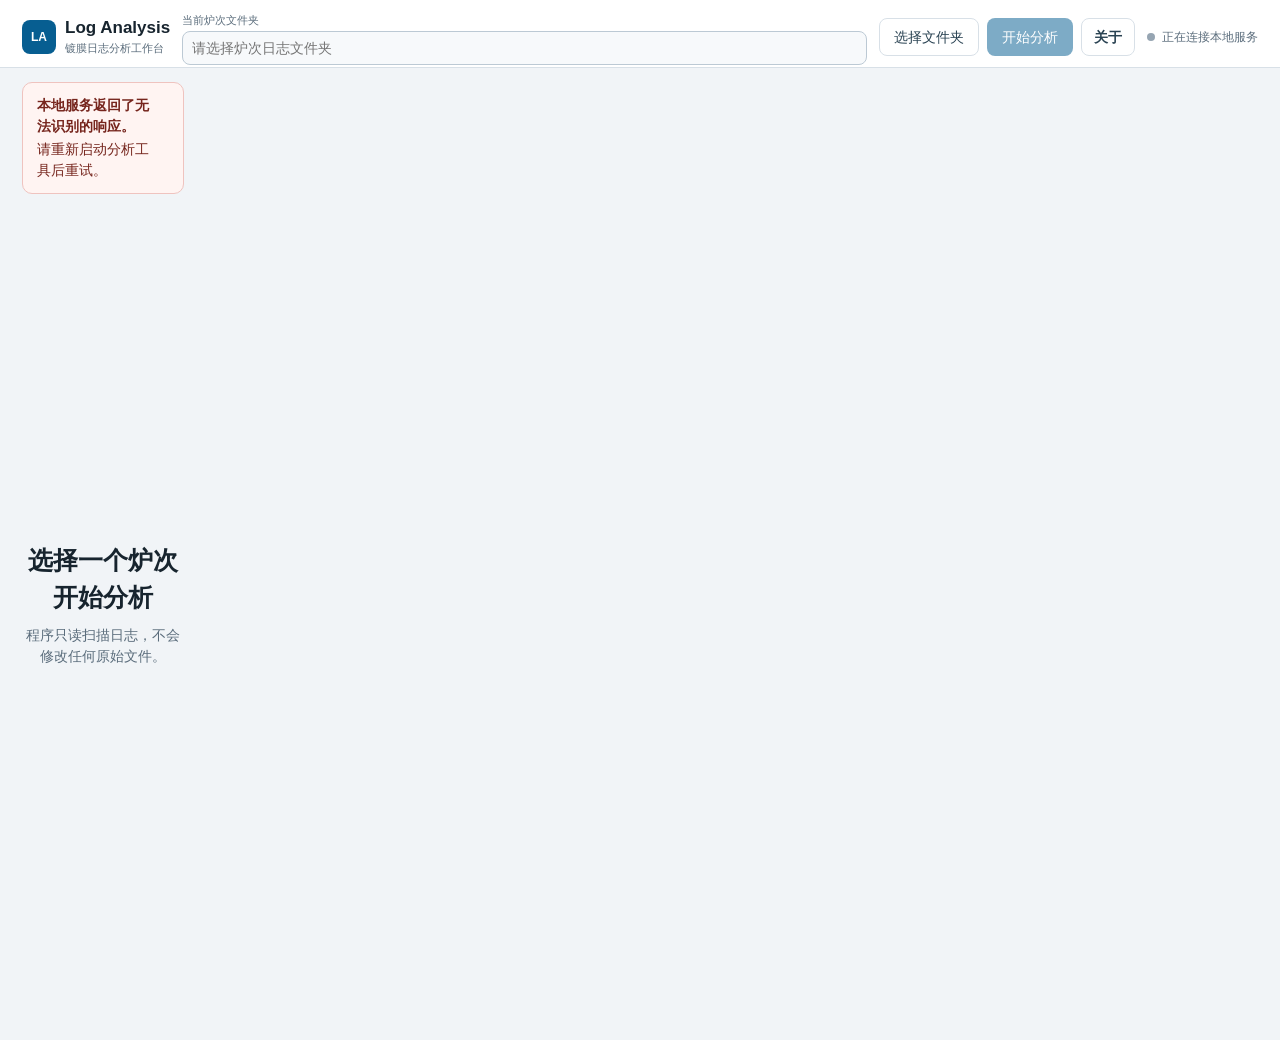
==== index.html @ 77744605 "feat: package Log Analysis desktop beta" ====
<!doctype html><html lang="zh-CN"><head><meta charset="utf-8"><meta name="viewport" content="width=device-width,initial-scale=1"><title>Log Analysis · 镀膜日志分析工作台</title>
<style>
:root{--bg:#f1f4f7;--surface:#fff;--soft:#f7f9fb;--line:#d8e0e7;--strong:#bcc9d4;--text:#17242e;--muted:#5b6d7c;--accent:#075e91;--accent2:#064b73;--accent-soft:#e6f1f7;--success:#267451;--warning:#9a5b12;--danger:#b42318;--radius:10px;--header-h:68px}*{box-sizing:border-box}html{scroll-behavior:smooth}body{margin:0;background:var(--bg);color:var(--text);font:14px/1.5 "Segoe UI","Microsoft YaHei",Arial,sans-serif}button,a.button,input,select{font:inherit}button,a.button{min-height:38px;border:1px solid transparent;border-radius:8px;background:var(--accent);color:#fff;padding:7px 14px;cursor:pointer;text-decoration:none;white-space:nowrap}button:hover,a.button:hover{background:var(--accent2)}button:disabled{opacity:.52;cursor:wait}.secondary{border-color:var(--line)!important;background:#fff!important;color:#294252!important}.secondary:hover{background:var(--accent-soft)!important;border-color:#9ebfd2!important}button:focus-visible,a:focus-visible,input:focus-visible,select:focus-visible,summary:focus-visible{outline:3px solid rgba(7,94,145,.28);outline-offset:2px}input,select{min-height:38px;padding:7px 9px;border:1px solid var(--strong);border-radius:8px;background:#fff;color:var(--text)}input[readonly]{background:var(--soft)}.hidden,[hidden]{display:none!important}.muted{color:var(--muted)}
.app-header{position:sticky;top:0;z-index:40;height:var(--header-h);background:rgba(255,255,255,.98);border-bottom:1px solid var(--line)}.header-inner{height:100%;padding:10px 22px;display:grid;grid-template-columns:auto minmax(260px,1fr) auto auto;gap:12px;align-items:center}.brand{display:flex;align-items:center;gap:9px}.brand-mark{width:34px;height:34px;border-radius:8px;background:var(--accent);display:grid;place-items:center;color:#fff;font-size:12px;font-weight:800}.brand h1{font-size:17px;line-height:1.15;margin:0}.brand p,.path-field span{margin:2px 0 0;color:var(--muted);font-size:11px}.path-field{min-width:0}.path-field span{display:block;margin-bottom:2px}.path{width:100%;height:34px;min-height:34px;text-overflow:ellipsis}.header-actions{display:flex;gap:8px}.service{display:flex;align-items:center;gap:7px;color:var(--muted);font-size:12px;white-space:nowrap}.status-dot{width:8px;height:8px;border-radius:50%;background:#96a5b2}.service[data-state=online] .status-dot{background:var(--success)}.service[data-state=busy] .status-dot{background:var(--warning)}.service[data-state=offline] .status-dot{background:var(--danger)}
.workspace{display:grid;grid-template-columns:206px minmax(0,1fr);min-height:calc(100dvh - var(--header-h))}.sidebar{position:sticky;top:var(--header-h);align-self:start;height:calc(100dvh - var(--header-h));padding:18px 12px;background:#e9eef2;border-right:1px solid var(--line)}.sidebar-label{margin:0 10px 9px;color:#718290;font-size:11px;font-weight:700;letter-spacing:.08em}.module-nav{display:grid;gap:4px}.module-nav button{width:100%;text-align:left;background:transparent;color:#405463;border-color:transparent;padding:9px 12px}.module-nav button:hover{background:#fff;color:var(--accent)}.module-nav button.active{background:#fff;border-color:var(--line);color:var(--accent);font-weight:700;box-shadow:inset 3px 0 var(--accent)}.content-shell{min-width:0;padding:0 22px 40px}.notice{display:grid;grid-template-columns:1fr auto;gap:12px;align-items:center;padding:12px 14px;border:1px solid #efc3bf;border-radius:var(--radius);background:#fff4f2;color:#76251d;margin:14px 0}.notice p{margin:2px 0 0}.empty-state{min-height:calc(100dvh - var(--header-h) - 40px);display:grid;place-items:center;text-align:center}.empty-state h2{font-size:25px;margin:0 0 8px}.empty-state p{color:var(--muted);margin:0}.skeleton{display:grid;gap:10px;width:min(480px,80vw);margin:24px auto 0}.skeleton span{height:12px;border-radius:5px;background:#e5ebf0}.skeleton span:nth-child(2){width:72%}
.filters{position:sticky;top:var(--header-h);z-index:30;display:flex;gap:10px;flex-wrap:wrap;align-items:end;margin:0 -22px 16px;padding:9px 22px;background:rgba(241,244,247,.97);border-bottom:1px solid var(--line)}.filter-field{display:grid;gap:4px}.filter-field>span{font-size:11px;font-weight:700;color:#516676}.filters input[type=number]{width:88px;height:36px;min-height:36px}.filter-spacer{flex:1}.segments{height:36px;display:flex;border:1px solid var(--strong);border-radius:8px;background:#fff;padding:2px}.segments label{position:relative;cursor:pointer}.segments input{position:absolute;opacity:0;pointer-events:none}.segments span{height:30px;min-width:42px;padding:5px 10px;display:grid;place-items:center;border-radius:6px;color:#5b6d7c;font-size:12px;font-weight:650}.segments input:checked+span{background:var(--accent-soft);color:var(--accent)}.segments input:focus-visible+span{outline:3px solid rgba(7,94,145,.28)}.download-group{display:flex;gap:7px}.download-group a{min-height:36px;padding:6px 11px;font-size:12px}
.page-head{margin:18px 0 12px}.page-head h2{font-size:22px;margin:0}.page-head p{color:var(--muted);margin:3px 0 0}.cards{display:grid;grid-template-columns:repeat(auto-fit,minmax(155px,1fr));border:1px solid var(--line);border-radius:var(--radius);background:#fff;margin-bottom:14px;overflow:hidden}.card{min-height:94px;padding:14px 15px;border-right:1px solid var(--line);color:var(--muted);font-size:12px}.card b{display:block;font-size:21px;line-height:1.2;color:var(--text);margin:7px 0 3px}.panel,.chart-panel{min-width:0;background:#fff;border:1px solid var(--line);border-radius:var(--radius)}.panel{padding:14px}.grid{display:grid;grid-template-columns:repeat(2,minmax(0,1fr));gap:14px}.stack{display:grid;gap:14px}.section-title{font-size:16px;margin:22px 0 10px}.chart-panel{position:relative;overflow:hidden}.chart-toolbar{position:absolute;z-index:5;top:9px;right:10px;display:flex;gap:7px;align-items:center}.chart-toolbar label{display:flex;gap:6px;align-items:center;color:#526878;font-size:12px}.chart-toolbar select{height:33px;min-height:33px;max-width:220px}.focus-chart{min-height:33px;padding:5px 10px;font-size:12px}.chart{height:370px;min-width:0}.chart.tall{height:430px}.chart-panel.focused{position:fixed;inset:10px;z-index:101;border-color:#9ab0c0;box-shadow:0 28px 80px rgba(8,30,43,.28);border-radius:12px}.chart-panel.focused .chart{height:calc(100dvh - 22px)!important}.chart-panel.focused .focus-chart{background:#fff!important}.chart-backdrop{position:fixed;inset:0;z-index:100;background:rgba(9,25,35,.58);backdrop-filter:blur(2px)}body.chart-focus-open{overflow:hidden}
table{border-collapse:collapse;width:100%;background:#fff;font-variant-numeric:tabular-nums}th,td{padding:9px 11px;border-bottom:1px solid #e8edf1;text-align:left;white-space:nowrap}th{position:sticky;top:0;z-index:1;background:#f5f8fa;color:#405667;font-size:12px}th abbr{text-decoration:none}tbody tr:hover{background:#f5fafc}.table-wrap{overflow:auto;max-height:460px;border:1px solid var(--line);border-radius:8px}.detail-head{display:flex;gap:8px;align-items:center;flex-wrap:wrap;padding:13px 14px;border:1px solid var(--line);border-radius:var(--radius);background:#fff}.detail-head h3{font-size:16px;margin:0 10px 0 0}.image-panel{padding:14px}.image{max-width:100%;max-height:620px;display:block;margin:auto}.device-layout{display:grid;grid-template-columns:180px minmax(0,1fr);gap:14px}.metric-rail{padding:13px}.metric-group+.metric-group{margin-top:15px}.metric-group h3{margin:0 0 6px;color:#738391;font-size:11px;letter-spacing:.06em}.metric-group button{width:100%;min-height:34px;margin-top:3px;padding:5px 9px;text-align:left;background:transparent;color:#405463;border-color:transparent}.metric-group button:hover{background:var(--accent-soft);color:var(--accent)}.metric-group button.active{background:var(--accent);color:#fff;font-weight:650}.device-main{min-width:0;display:grid;gap:14px}details{margin-top:18px;border-top:1px solid var(--line);padding-top:12px}summary{cursor:pointer;color:var(--accent);font-weight:650;padding:6px 0}.direct-file{min-height:100dvh;display:grid;place-items:center;padding:24px}.direct-card{width:min(620px,100%);padding:30px;border:1px solid var(--line);border-radius:var(--radius);background:#fff}.direct-card h1{font-size:26px;margin:0}.launch-file{display:block;margin-top:18px;padding:13px;border:1px solid var(--line);border-radius:8px;background:var(--soft);font-weight:600;user-select:all}
@media(max-width:1100px){.header-inner{grid-template-columns:auto minmax(220px,1fr) auto}.service{display:none}.grid{grid-template-columns:1fr}}@media(max-width:900px){:root{--header-h:116px}.header-inner{grid-template-columns:1fr auto;height:auto}.path-field{grid-column:1/-1;grid-row:2}.workspace{display:block}.sidebar{position:sticky;top:var(--header-h);z-index:32;width:auto;height:auto;padding:7px 14px;border-right:0;border-bottom:1px solid var(--line)}.sidebar-label{display:none}.module-nav{display:flex;overflow-x:auto}.module-nav button{width:auto;min-width:max-content;text-align:center}.module-nav button.active{box-shadow:inset 0 -2px var(--accent)}.device-layout{grid-template-columns:1fr}.metric-rail{display:flex;gap:12px;overflow-x:auto}.metric-group{min-width:140px}.metric-group+.metric-group{margin-top:0}}@media(max-width:620px){:root{--header-h:158px}.header-inner{grid-template-columns:1fr}.header-actions{grid-row:3}.filters{position:static;margin-inline:-12px;padding-inline:12px}.content-shell{padding-inline:12px}.download-group{width:100%}.download-group a{flex:1;text-align:center}.cards{grid-template-columns:repeat(2,1fr)}.chart{height:330px}.chart-toolbar label{display:none}.chart-panel.focused{inset:4px}.chart-panel.focused .chart{height:calc(100dvh - 10px)!important}.notice{grid-template-columns:1fr}}@media(prefers-reduced-motion:reduce){*{scroll-behavior:auto!important;transition:none!important;animation:none!important}}
.detail-image-head{display:flex;align-items:center;gap:8px;flex-wrap:wrap;padding-bottom:12px;margin-bottom:14px;border-bottom:1px solid var(--line)}.detail-image-head h3{margin:0 10px 0 0;font-size:16px}.detail-image-layer{color:var(--muted);font-variant-numeric:tabular-nums}.chart-panel>.chart-toolbar{position:static;min-height:46px;padding:6px 10px;justify-content:flex-end;border-bottom:1px solid var(--line);background:var(--soft)}.chart-panel.focused .chart{height:calc(100dvh - 70px)!important}
.about{position:relative;margin:0;padding:0;border:0}.about>summary{min-height:38px;display:grid;place-items:center;padding:7px 12px;border:1px solid var(--line);border-radius:8px;background:#fff;color:#294252;list-style:none}.about>summary::-webkit-details-marker{display:none}.about-panel{position:absolute;right:0;top:44px;width:260px;padding:14px;border:1px solid var(--line);border-radius:10px;background:#fff;box-shadow:0 16px 38px rgba(18,43,57,.18);color:var(--muted);font-size:12px}.about-panel strong{display:block;color:var(--text);font-size:15px}.about-panel p{margin:7px 0}.about-panel a{color:var(--accent);text-underline-offset:3px}
</style></head><body>
<section id="direct-file" class="direct-file hidden"><div class="direct-card"><h1>需要先启动 Log Analysis</h1><p>当前页面是直接从 HTML 文件打开的，浏览器无法连接 Python 分析服务。</p><p>请关闭此页面，然后双击：</p><code class="launch-file">启动镀膜分析.bat</code></div></section>
<div id="app-shell"><header class="app-header"><div class="header-inner"><div class="brand"><span class="brand-mark">LA</span><div><h1>Log Analysis</h1><p>镀膜日志分析工作台</p></div></div><label class="path-field"><span>当前炉次文件夹</span><input id="path" class="path" readonly placeholder="请选择炉次日志文件夹"></label><div class="header-actions"><button id="choose" class="secondary">选择文件夹</button><button id="analyze" disabled>开始分析</button><details class="about"><summary>关于</summary><div class="about-panel"><strong>Log Analysis</strong><p id="app-version">正在读取版本…</p><p>单炉次、本地只读分析。统计异常仅用于提示复核。</p><a id="release-link" href="https://github.com/Reyppp/log-analysis/releases" target="_blank" rel="noreferrer">检查新版本</a></div></details></div><div id="service" class="service" data-state="checking"><span class="status-dot"></span><span id="status">正在连接本地服务</span></div></div></header>
<div class="workspace"><aside id="sidebar" class="sidebar hidden"><p class="sidebar-label">分析模块</p><nav id="modules" class="module-nav" aria-label="分析模块"><button data-page="overview" class="active">总览</button><button data-page="theory">理论趋势</button><button data-page="optical">光学</button><button data-page="device">设备</button><button data-page="anomaly">异常关联</button></nav></aside><div class="content-shell"><div id="error" role="alert"></div><section id="empty" class="empty-state"><div><h2>选择一个炉次开始分析</h2><p>程序只读扫描日志，不会修改任何原始文件。</p><div id="skeleton" class="skeleton hidden"><span></span><span></span><span></span></div></div></section>
<section id="controls" class="filters hidden" aria-label="全局筛选"><label class="filter-field"><span>起始层</span><input id="layer-min" type="number"></label><label class="filter-field"><span>结束层</span><input id="layer-max" type="number"></label><div class="filter-field"><span>材料</span><div id="material" class="segments" role="group"></div></div><div class="filter-field"><span>监控方式</span><div id="method" class="segments" role="group"></div></div><label class="filter-field"><span>异常阈值</span><input id="threshold" type="number" min="2.5" max="5" step=".1" value="3.5"></label><span class="filter-spacer"></span><div class="download-group"><a id="download-summary" class="button secondary" href="/api/export?kind=summary">下载逐层汇总</a><a id="download-anomalies" class="button secondary" href="/api/export?kind=anomalies">下载异常清单</a></div></section><main id="page" aria-live="polite"></main></div></div></div>
<script>
const SESSION_TOKEN=new URLSearchParams(location.search).get('token')||'';const withToken=url=>{if(!SESSION_TOKEN)return url;const join=url.includes('?')?'&':'?';return `${url}${join}token=${encodeURIComponent(SESSION_TOKEN)}`};
const FIELD_META={layer:{label:'层号',digits:0},material:{label:'材料'},method:{label:'监控方式'},phy_thick:{label:'物理厚度',unit:'nm',digits:2},recipe_rate:{label:'理论速率',unit:'nm/s',digits:3},planned_time:{label:'理论时间',unit:'s',digits:1},start_t:{label:'理论 Start T',unit:'%',digits:2,percent:true},end_t:{label:'理论 End T',unit:'%',digits:2,percent:true},recipe_extreme:{label:'理论极值状态'},final_meas:{label:'终点 Meas',unit:'%',digits:2,percent:true},final_calc:{label:'终点动态 Calc',unit:'%',digits:2,percent:true},fit_end_residual:{label:'终点 Meas−动态 Calc',unit:'%',digits:2,percent:true},recipe_end_offset:{label:'Meas−理论 End T',unit:'%',digits:2,percent:true},fit_mae:{label:'全层 MAE',unit:'%',digits:2,percent:true},fit_rmse:{label:'全层 RMSE',unit:'%',digits:2,percent:true},fit_p95_abs:{label:'P95 绝对残差',unit:'%',digits:2,percent:true},fit_max_abs:{label:'最大绝对残差',unit:'%',digits:2,percent:true},actual_time:{label:'实际镀膜时间',unit:'s',digits:1},time_delta:{label:'实际−理论时间',unit:'s',digits:1},actual_rate:{label:'实际速率',unit:'nm/s',digits:3},rate_delta:{label:'实际−理论速率',unit:'nm/s',digits:3},actual_extreme:{label:'实际极值状态'},signal_median:{label:'信号中位数',unit:'%',digits:2,percent:true},signal_std:{label:'信号标准差',unit:'%',digits:2,percent:true},signal_cv:{label:'信号变异系数',unit:'%',digits:2,percent:true},optical_rows:{label:'光学采样数',digits:0},substrate_shutter_mismatch:{label:'基片挡板不一致次数',digits:0},material_shutter_mismatch:{label:'材料挡板不一致次数',digits:0},shutter_mismatch:{label:'挡板不一致次数',digits:0},layer_start:{label:'层开始时间'},layer_end:{label:'层结束时间'},machine_span:{label:'设备记录跨度',unit:'s',digits:1},machine_rows:{label:'设备采样数',digits:0},severity:{label:'级别'},scope:{label:'范围'},issue:{label:'问题'},detail:{label:'详情'},metric:{label:'指标'},value:{label:'数值',digits:4},change:{label:'相邻层变化',digits:4},group:{label:'分组基准'},baseline:{label:'分组中位数',digits:4},mad:{label:'MAD',digits:4},robust_z:{label:'稳健 Z 分数',digits:2},level:{label:'复核等级'},reason:{label:'异常依据'},source:{label:'数据源'},field:{label:'字段'},count:{label:'样本数',digits:0},mean:{label:'均值',digits:4},min:{label:'最小值',digits:4},max:{label:'最大值',digits:4},target:{label:'光学指标'},driver:{label:'关联参数'},spearman:{label:'Spearman ρ',digits:3},abs_spearman:{label:'|Spearman ρ|',digits:3},samples:{label:'样本数',digits:0},SamTime:{label:'采样时间',unit:'s'},thickness:{label:'理论厚度',unit:'nm'},calculated_t:{label:'理论透过率',unit:'%',percent:true}};
const DEVICE_BASE={power:{label:'有效功率',unit:'kW',digits:3},current:{label:'有效电流',unit:'A',digits:3},voltage:{label:'有效电压',unit:'V',digits:2},vacuum:{label:'腔体真空',unit:'日志原始值',digits:4},chamber_temp:{label:'腔体温度',unit:'°C',digits:2},water_in:{label:'进水温度',unit:'°C',digits:2},water_out:{label:'出水温度',unit:'°C',digits:2},motor:{label:'转速',unit:'rpm',digits:1},o2:{label:'O₂',unit:'日志原始值',digits:3},ar:{label:'Ar',unit:'日志原始值',digits:3}},SUFFIX={mean:'均值',std:'标准差',min:'最小值',max:'最大值',range:'范围'};for(const [base,b] of Object.entries(DEVICE_BASE))for(const [suffix,s] of Object.entries(SUFFIX))FIELD_META[`${base}_${suffix}`]={label:`${b.label}${s}`,unit:b.unit,digits:b.digits};
const DEVICE_GROUPS={电气:['power_mean','current_mean','voltage_mean'],环境:['vacuum_mean'],温度:['chamber_temp_mean','water_in_mean','water_out_mean'],运动:['motor_mean'],气体:['o2_mean','ar_mean']},COLORS=['#075e91','#c5691a','#6d68a8','#267451'];const viewState={active:'overview',selectedLayer:1,opticalResidual:'fit_end_residual',opticalSignal:'signal_median',deviceMetric:'power_mean',anomalyMetric:'',correlationTarget:'',focused:null,focusReturn:null,scrollY:0};let payload=null;
const $=id=>document.getElementById(id),num=v=>v==null||v===''?null:Number(v),esc=v=>String(v??'').replace(/[&<>"']/g,c=>({'&':'&amp;','<':'&lt;','>':'&gt;','"':'&quot;',"'":'&#39;'}[c])),meta=key=>FIELD_META[key]||{label:`未命名字段（${key}）`,digits:4},label=key=>{const m=meta(key);return m.unit?`${m.label}（${m.unit}）`:m.label};
const fmtSec=v=>{if(v==null)return '暂无';const n=Math.round(v),h=Math.floor(n/3600),m=Math.floor(n%3600/60),s=n%60;return [h,m,s].map(x=>String(x).padStart(2,'0')).join(':')};function formatValue(key,v){if(v==null||v==='')return '—';if(['metric','target','driver','field'].includes(key)&&typeof v==='string')return meta(v).label;if(typeof v!=='number'||!Number.isFinite(v))return String(v);const m=meta(key);return m.percent?`${(v*100).toFixed(m.digits??2)}%`:v.toLocaleString('zh-CN',{maximumFractionDigits:m.digits??4})+(m.unit?` ${m.unit}`:'')}function cellValue(row,key){return ['value','change','baseline','mad'].includes(key)&&row.metric?formatValue(row.metric,row[key]):formatValue(key,row[key])}
class ApiError extends Error{constructor(message,code='request_failed',recovery='请稍后重试。'){super(message);this.code=code;this.recovery=recovery}}function setService(state,text){$('service').dataset.state=state;$('status').textContent=text}function setBusy(kind,on,text){if(kind==='choose')$('choose').disabled=on;else $('choose').disabled=$('analyze').disabled=on;$('skeleton').classList.toggle('hidden',!(on&&kind==='analyze'));setService(on?'busy':'online',text||'本地服务已连接')}async function api(url,options={}){let r;const headers={...(options.headers||{})};if(SESSION_TOKEN)headers['X-Log-Analysis-Token']=SESSION_TOKEN;try{r=await fetch(url,{...options,headers})}catch{throw new ApiError('无法连接本地分析服务。','service_unavailable','请重新启动 Log Analysis，然后点击“重新连接”。')}let d;try{d=await r.json()}catch{throw new ApiError('本地服务返回了无法识别的响应。','invalid_response','请重新启动分析工具后重试。')}if(!r.ok)throw new ApiError(d.error||'请求未完成。',d.code||'request_failed',d.recovery||'请检查炉次文件夹后重试。');return d}
async function choose(){clearError();try{setBusy('choose',true,'等待选择炉次文件夹');const d=await api('/api/choose-folder',{method:'POST'});if(d.path)$('path').value=d.path;$('analyze').disabled=!$('path').value;setService('online',d.cancelled?'已取消，保留原路径':d.path?'炉次文件夹已选择':'请选择炉次文件夹')}catch(e){showError(e)}finally{$('choose').disabled=false}}async function analyze(){if(!$('path').value)return showError(new ApiError('请先选择炉次文件夹。','missing_folder','点击“选择文件夹”。'));clearError();try{setBusy('analyze',true,'正在读取并汇总日志');payload=await api('/api/analyze',{method:'POST',headers:{'Content-Type':'application/json'},body:JSON.stringify({path:$('path').value,threshold:num($('threshold').value)||3.5})});setupFilters();$('empty').classList.add('hidden');renderActivePage();setService('online','分析完成')}catch(e){showError(e)}finally{$('choose').disabled=$('analyze').disabled=false;$('skeleton').classList.add('hidden')}}function showError(e){const x=e instanceof Error?e:new ApiError(String(e)),retry=x.code==='service_unavailable'?'<button class="secondary" id="retry-service">重新连接</button>':'';$('error').innerHTML=`<div class="notice"><div><strong>${esc(x.message)}</strong><p>${esc(x.recovery||'请重试。')}</p></div>${retry}</div>`;if(retry)$('retry-service').onclick=connect;if(x.code==='service_unavailable')setService('offline','本地服务未连接')}function clearError(){$('error').innerHTML=''}
async function saveExport(kind,event){if(window.pywebview?.api){event.preventDefault();const result=await window.pywebview.api.save_export(kind,num($('threshold').value)||3.5);if(!result.ok)showError(new ApiError(result.error));else if(!result.cancelled)setService('online',`已保存到 ${result.path}`);return}const base=kind==='summary'?'/api/export?kind=summary':'/api/export?kind=anomalies&threshold='+encodeURIComponent($('threshold').value);event.currentTarget.href=withToken(base)}function segmentOptions(id,name,values){$(id).innerHTML=values.map(x=>`<label><input type="checkbox" name="${name}" value="${esc(x)}" checked><span>${esc(x)}</span></label>`).join('')}function checked(name){return [...document.querySelectorAll(`input[name="${name}"]:checked`)].map(x=>x.value)}function setupFilters(){const s=payload.summary,layers=s.map(x=>x.layer);$('layer-min').value=Math.min(...layers);$('layer-max').value=Math.max(...layers);segmentOptions('material','material',[...new Set(s.map(x=>x.material))].sort());segmentOptions('method','method',[...new Set(s.map(x=>x.method))].sort());$('controls').classList.remove('hidden');$('sidebar').classList.remove('hidden');for(const el of [$('layer-min'),$('layer-max'),...document.querySelectorAll('.segments input')])el.onchange=renderActivePage;$('threshold').onchange=analyze;$('download-summary').onclick=e=>saveExport('summary',e);$('download-anomalies').onclick=e=>saveExport('anomalies',e);viewState.selectedLayer=layers[0]}function rows(){if(!payload)return [];const lo=num($('layer-min').value),hi=num($('layer-max').value),m=checked('material'),t=checked('method');return payload.summary.filter(x=>x.layer>=lo&&x.layer<=hi&&m.includes(x.material)&&t.includes(x.method))}
const pageHeader=(t,d)=>`<div class="page-head"><h2>${esc(t)}</h2><p>${esc(d)}</p></div>`,chartPanel=(id,title,{className='',controls=''}={})=>`<section class="chart-panel ${className}" data-chart-title="${esc(title)}"><div class="chart-toolbar">${controls}<button class="secondary focus-chart" onclick="toggleChartFocus(this)" aria-label="放大查看：${esc(title)}">放大查看</button></div><div id="${id}" class="chart${className.includes('tall')?' tall':''}"></div></section>`;
function axis(key,title){const m=key?meta(key):{};return {title:{text:title||label(key),standoff:10},automargin:true,gridcolor:'#e7edf2',zerolinecolor:'#c8d3dc',linecolor:'#c8d3dc',tickfont:{color:'#5b6d7c',size:11},tickformat:m.percent?'.2%':undefined,exponentformat:'power',showexponent:'last'}}function plot(id,traces,{title,xTitle='层号',xMetric=null,yTitle=null,yMetric=null,hovermode='x unified',margin={t:64,l:72,r:28,b:58},...rest}={}){if(!$(id))return;Plotly.react($(id),traces,{title:{text:title||'',x:.025,xanchor:'left',font:{size:16}},margin,paper_bgcolor:'#fff',plot_bgcolor:'#fff',font:{family:'Segoe UI, Microsoft YaHei, Arial',color:'#243746',size:12},hoverlabel:{bgcolor:'#19394b',font:{color:'#fff'}},hovermode,colorway:COLORS,xaxis:axis(xMetric,xTitle),yaxis:axis(yMetric,yTitle),legend:{orientation:'h',x:0,y:1.04,yanchor:'bottom'},...rest},{responsive:true,displaylogo:false,modeBarButtonsToRemove:['lasso2d','select2d'],toImageButtonOptions:{filename:(title||'镀膜图表').replace(/[\\/:*?"<>|]/g,'_'),scale:2}})}function byMaterial(r,key,smooth=false){return [...new Set(r.map(x=>x.material))].map((m,i)=>lineTrace(r.filter(x=>x.material===m),key,`${m} 材料`,COLORS[i],smooth))}function table(records,columns){if(!records.length)return '<p class="muted">没有可显示的数据。</p>';return '<div class="table-wrap"><table><thead><tr>'+columns.map(c=>`<th><abbr title="内部字段：${esc(c)}">${esc(label(c))}</abbr></th>`).join('')+'</tr></thead><tbody>'+records.slice(0,120).map(r=>'<tr>'+columns.map(c=>`<td>${esc(cellValue(r,c))}</td>`).join('')+'</tr>').join('')+'</tbody></table></div>'}
function toggleChartFocus(button){const panel=button.closest('.chart-panel'),closing=panel.classList.contains('focused');if(closing){panel.classList.remove('focused');panel.removeAttribute('role');panel.removeAttribute('aria-modal');panel.removeAttribute('aria-label');button.textContent='放大查看';document.body.classList.remove('chart-focus-open');document.querySelector('.chart-backdrop')?.remove();requestAnimationFrame(()=>{Plotly.Plots.resize(panel.querySelector('.chart'));window.scrollTo(0,viewState.scrollY);viewState.focusReturn?.focus()});viewState.focused=null;return}if(viewState.focused)toggleChartFocus(viewState.focused.querySelector('.focus-chart'));viewState.scrollY=scrollY;viewState.focusReturn=document.activeElement;viewState.focused=panel;const b=document.createElement('div');b.className='chart-backdrop';b.onclick=()=>toggleChartFocus(button);document.body.appendChild(b);panel.classList.add('focused');panel.setAttribute('role','dialog');panel.setAttribute('aria-modal','true');panel.setAttribute('aria-label',`放大图表：${panel.dataset.chartTitle}`);button.textContent='退出放大';document.body.classList.add('chart-focus-open');button.focus();requestAnimationFrame(()=>Plotly.Plots.resize(panel.querySelector('.chart')))}document.addEventListener('keydown',e=>{if(e.key==='Escape'&&viewState.focused)toggleChartFocus(viewState.focused.querySelector('.focus-chart'))});
function renderOverview(r){const b=payload.batch,p=new Set(payload.anomalies.filter(x=>x.level==='重点复核').map(x=>x.layer));$('page').innerHTML=pageHeader('总览','完成状态、累计时间与优先复核入口')+`<div class="cards"><div class="card">炉号<b>${esc(b.lot_id)}</b></div><div class="card">层数<b>${b.layer_count}</b>H ${b.h_layers} / L ${b.l_layers}</div><div class="card">完成状态<b>${b.finished?'已完成':'需核验'}</b></div><div class="card">累计镀膜<b>${fmtSec(b.actual_seconds)}</b>理论 ${fmtSec(b.planned_seconds)}</div><div class="card">重点复核层<b>${p.size}</b></div><div class="card">数据质量<b>${b.quality_errors} 错误</b>${b.quality_warnings} 警告</div></div>${chartPanel('overview-chart','原始理论终点偏移概览',{className:'tall'})}<h3 class="section-title">优先复核</h3>${table(payload.anomalies.filter(x=>r.some(y=>y.layer===x.layer)),['layer','material','method','metric','value','level','robust_z','reason'])}<details><summary>数据质量与忽略字段</summary>${table(payload.quality,['severity','scope','layer','issue','detail'])}<p>恒定字段（默认不绘图）</p>${table(payload.constants,['source','field','value','reason'])}</details>`;plot('overview-chart',byMaterial(r,'recipe_end_offset'),{title:'原始理论终点偏移概览',yMetric:'recipe_end_offset'})}
function lineTrace(r,key,name,color,smooth=false){const yValue=meta(key).percent?'%{y:.2%}':'%{y:.4g}';return {x:r.map(x=>x.layer),y:r.map(x=>x[key]),customdata:r.map(x=>[x.material,x.method]),name:name||label(key),mode:'lines+markers',line:{shape:smooth?'spline':'linear',smoothing:smooth?.45:0,color,width:2},marker:{size:5,color,line:{width:1,color:'#fff'}},hovertemplate:`层号 %{x}<br>材料 %{customdata[0]}<br>监控方式 %{customdata[1]}<br>${label(key)} ${yValue}<extra>%{fullData.name}</extra>`}}
function renderTheory(r){
  $('page').innerHTML=pageHeader('理论趋势','逐层对比理论设定、实际结果与材料分布')+`<div class="stack">${chartPanel('band','材料与监控方式',{className:'tall'})}<div class="grid">${chartPanel('thick','物理厚度')}${chartPanel('rate','理论与实际速率')}${chartPanel('time','理论与实际时间')}${chartPanel('delta','实际−理论时间')}</div></div>`;
  plot('band',[{x:r.map(x=>x.layer),y:r.map(x=>x.material),customdata:r.map(x=>x.method),mode:'markers',marker:{size:9,color:r.map(x=>x.material==='H'?COLORS[0]:COLORS[1])},name:'材料 / 监控方式',hovertemplate:'层号 %{x}<br>材料 %{y}<br>监控方式 %{customdata}<extra></extra>'}],{title:'材料与监控方式',yTitle:'材料'});
  plot('thick',byMaterial(r,'phy_thick'),{title:'物理厚度',yMetric:'phy_thick'});
  plot('rate',[lineTrace(r,'recipe_rate','理论速率',COLORS[0]),lineTrace(r,'actual_rate','实际速率',COLORS[1])],{title:'理论与实际速率',yTitle:'速率（nm/s）'});
  plot('time',[lineTrace(r,'planned_time','理论时间',COLORS[0]),lineTrace(r,'actual_time','实际时间',COLORS[1])],{title:'理论与实际时间',yTitle:'时间（s）'});
  plot('delta',byMaterial(r,'time_delta'),{title:'实际−理论时间',yMetric:'time_delta'});
}
function renderOptical(r){
  const layers=r.map(x=>x.layer);
  $('page').innerHTML=pageHeader('光学分析','终点偏差、拟合残差与单层完整曲线');
  if(!layers.length)return $('page').insertAdjacentHTML('beforeend','<p class="muted">当前筛选无层数据。</p>');
  if(!layers.includes(viewState.selectedLayer))viewState.selectedLayer=layers[0];
  const rs=['fit_end_residual','recipe_end_offset','fit_mae','fit_p95_abs','fit_max_abs'],ss=['signal_median','signal_std','signal_cv'];
  if(!rs.includes(viewState.opticalResidual))viewState.opticalResidual=rs[0];
  const rc=`<label>指标 <select id="residual">${rs.map(x=>`<option value="${x}" ${x===viewState.opticalResidual?'selected':''}>${meta(x).label}</option>`).join('')}</select></label>`;
  const sc=`<label>指标 <select id="signal">${ss.map(x=>`<option value="${x}" ${x===viewState.opticalSignal?'selected':''}>${meta(x).label}</option>`).join('')}</select></label>`;
  $('page').insertAdjacentHTML('beforeend',`<div class="stack">${chartPanel('endpoint','终点透过率趋势',{className:'tall'})}<div class="grid">${chartPanel('residual-chart',meta(viewState.opticalResidual).label,{controls:rc})}${chartPanel('signal-chart',meta(viewState.opticalSignal).label,{controls:sc})}</div><div class="detail-head"><h3>单层详情</h3><button class="secondary" id="prev">前一层</button><label>层号 <select id="layer">${layers.map(x=>`<option ${x===viewState.selectedLayer?'selected':''}>${x}</option>`).join('')}</select></label><button class="secondary" id="next">后一层</button></div>${chartPanel('detail-meas',`第 ${viewState.selectedLayer} 层实测与动态计算`,{className:'tall'})}${chartPanel('detail-calc','理论厚度—透过率曲线',{className:'tall'})}<section id="detail-image-slot" class="panel image-panel"><div class="detail-image-head"><h3>原始截图</h3><button class="secondary" id="image-prev">前一层</button><span id="image-layer" class="detail-image-layer">第 ${viewState.selectedLayer} 层</span><button class="secondary" id="image-next">后一层</button></div><div id="detail-image-content"></div></section></div>`);
  plot('endpoint',[lineTrace(r,'final_meas','终点 Meas',COLORS[0]),lineTrace(r,'final_calc','终点动态 Calc',COLORS[1]),lineTrace(r,'end_t','理论 End T',COLORS[2])],{title:'终点透过率趋势',yTitle:'透过率（%）',yMetric:'final_meas'});
  drawOpt('residual-chart',r,viewState.opticalResidual);drawOpt('signal-chart',r,viewState.opticalSignal);
  $('residual').onchange=e=>{viewState.opticalResidual=e.target.value;drawOpt('residual-chart',r,e.target.value)};
  $('signal').onchange=e=>{viewState.opticalSignal=e.target.value;drawOpt('signal-chart',r,e.target.value)};
  $('layer').onchange=e=>{viewState.selectedLayer=Number(e.target.value);loadDetail()};$('prev').onclick=()=>moveLayer(layers,-1);$('next').onclick=()=>moveLayer(layers,1);$('image-prev').onclick=()=>moveLayer(layers,-1);$('image-next').onclick=()=>moveLayer(layers,1);loadDetail();
}
function drawOpt(id,r,key){
  const panel=$(id)?.closest('.chart-panel');
  if(panel){panel.dataset.chartTitle=meta(key).label;panel.querySelector('.focus-chart').setAttribute('aria-label',`放大查看：${meta(key).label}`)}
  plot(id,byMaterial(r,key),{title:meta(key).label,yMetric:key});
}
function moveLayer(layers,d){const i=layers.indexOf(viewState.selectedLayer);viewState.selectedLayer=layers[Math.max(0,Math.min(layers.length-1,i+d))];$('layer').value=viewState.selectedLayer;loadDetail()}
async function loadDetail(){
  try{
    const d=await api('/api/layer?layer='+viewState.selectedLayer);
    plot('detail-meas',[{x:d.meas.map(x=>x.SamTime),y:d.meas.map(x=>x['MeasVal(1)']),name:'实测 Meas',mode:'lines',hovertemplate:'采样时间 %{x} s<br>实测 Meas %{y:.2%}<extra></extra>'},{x:d.meas.map(x=>x.SamTime),y:d.meas.map(x=>x['CalcVal(1)']),name:'动态 Calc',mode:'lines',hovertemplate:'采样时间 %{x} s<br>动态 Calc %{y:.2%}<extra></extra>'}],{title:`第 ${viewState.selectedLayer} 层实测与动态计算`,xTitle:'采样时间（s）',yTitle:'透过率（%）',yMetric:'final_meas'});
    plot('detail-calc',[{x:d.calc.map(x=>x.thickness),y:d.calc.map(x=>x.calculated_t),name:'理论曲线',mode:'lines',hovertemplate:'理论厚度 %{x} nm<br>理论透过率 %{y:.2%}<extra></extra>'}],{title:'理论厚度—透过率曲线',xTitle:'理论厚度（nm）',yTitle:'透过率（%）',yMetric:'calculated_t',hovermode:'closest'});
    $('image-layer').textContent=`第 ${viewState.selectedLayer} 层`;
    $('detail-image-content').innerHTML=d.has_image?`<img class="image" src="${withToken(`/api/image?layer=${viewState.selectedLayer}`)}" alt="第 ${viewState.selectedLayer} 层镀膜截图">`:'<p class="muted">该层没有对应截图。</p>';
  }catch(e){showError(e)}
}
function renderDevice(r){const available=Object.values(DEVICE_GROUPS).flat().filter(k=>r.some(x=>x[k]!=null));if(!available.includes(viewState.deviceMetric))viewState.deviceMetric=available[0]||'';const rail=Object.entries(DEVICE_GROUPS).map(([g,keys])=>{const v=keys.filter(k=>available.includes(k));return v.length?`<section class="metric-group"><h3>${g}</h3>${v.map(k=>`<button data-metric="${k}" class="${k===viewState.deviceMetric?'active':''}">${meta(k).label.replace('均值','')}</button>`).join('')}</section>`:''}).join('');$('page').innerHTML=pageHeader('设备分析','按设备类别选择指标，比较 H/L 材料的逐层均值与波动')+`<div class="device-layout"><aside class="panel metric-rail">${rail}</aside><div class="device-main">${chartPanel('device-chart',meta(viewState.deviceMetric).label,{className:'tall'})}<section class="panel"><h3 style="margin-top:0">H/L 分组统计</h3><div id="device-table"></div></section></div></div>`;const draw=key=>{viewState.deviceMetric=key;document.querySelectorAll('[data-metric]').forEach(x=>x.classList.toggle('active',x.dataset.metric===key));const selected=meta(key),panel=$('device-chart').closest('.chart-panel');panel.dataset.chartTitle=`${selected.label}逐层趋势`;panel.querySelector('.focus-chart').setAttribute('aria-label',`放大查看：${selected.label}逐层趋势`);plot('device-chart',byMaterial(r,key,true),{title:`${selected.label}逐层趋势`,yMetric:key});FIELD_META.mean={label:'分组均值',unit:selected.unit,digits:selected.digits};FIELD_META.min={label:'逐层最小值',unit:selected.unit,digits:selected.digits};FIELD_META.max={label:'逐层最大值',unit:selected.unit,digits:selected.digits};const stats=[...new Set(r.map(x=>x.material))].map(material=>{const v=r.filter(x=>x.material===material).map(x=>x[key]).filter(Number.isFinite);return {material,count:v.length,mean:v.length?v.reduce((a,b)=>a+b,0)/v.length:null,min:v.length?Math.min(...v):null,max:v.length?Math.max(...v):null}});$('device-table').innerHTML=table(stats,['material','count','mean','min','max'])};if(viewState.deviceMetric)draw(viewState.deviceMetric);document.querySelectorAll('[data-metric]').forEach(b=>b.onclick=()=>draw(b.dataset.metric))}
function renderAnomaly(r){
  const layerSet=new Set(r.map(x=>x.layer)),a=payload.anomalies.filter(x=>layerSet.has(x.layer)),metrics=[...new Set(a.map(x=>x.metric))].sort(),materials=checked('material'),corr=(payload.correlations||[]).filter(x=>materials.includes(x.material)),targets=[...new Set(corr.map(x=>x.target))];
  if(!metrics.includes(viewState.anomalyMetric))viewState.anomalyMetric=metrics[0]||'';
  const mc=`<label>指标 <select id="anomaly-metric">${metrics.map(x=>`<option value="${x}" ${x===viewState.anomalyMetric?'selected':''}>${meta(x).label}</option>`).join('')}</select></label>`;
  const tc=`<label>光学指标 <select id="correlation-target"><option value="">全部</option>${targets.map(x=>`<option value="${x}" ${x===viewState.correlationTarget?'selected':''}>${meta(x).label}</option>`).join('')}</select></label>`;
  $('page').innerHTML=pageHeader('异常与关联','统计异常仅表示相对同类层偏离；相关关系不代表因果')+`<div class="grid">${chartPanel('anomaly-chart','异常指标',{controls:mc})}${chartPanel('correlation-chart','Spearman 相关',{controls:tc})}</div><h3 class="section-title">异常排名</h3>${table(a,['layer','material','method','metric','value','group','robust_z','level','reason'])}<h3 class="section-title">光学指标与工艺参数的 Spearman 相关</h3>${table(corr,['material','target','driver','spearman','samples'])}`;
  const drawA=key=>{viewState.anomalyMetric=key;if(!key)return $('anomaly-chart').innerHTML='<p class="muted">当前筛选未发现统计异常。</p>';plot('anomaly-chart',[...byMaterial(r,key),{x:a.filter(x=>x.metric===key).map(x=>x.layer),y:a.filter(x=>x.metric===key).map(x=>x.value),name:'统计异常',mode:'markers',marker:{color:'#b42318',size:12,symbol:'circle-open'}}],{title:`异常指标：${meta(key).label}`,yMetric:key})};
  const drawC=target=>{viewState.correlationTarget=target;const d=target?corr.filter(x=>x.target===target):corr;plot('correlation-chart',[{x:d.map(x=>x.abs_spearman),y:d.map(x=>`${meta(x.target).label} 对 ${meta(x.driver).label}`),text:d.map(x=>`${x.material} 材料 / ρ=${Number(x.spearman).toFixed(3)} / n=${x.samples}`),type:'bar',orientation:'h',marker:{color:COLORS[0]},hovertemplate:'%{y}<br>%{text}<extra></extra>'}],{title:'绝对值最高的 Spearman 相关',xTitle:'|Spearman ρ|',yTitle:'指标关系',hovermode:'closest',margin:{t:94,l:210,r:28,b:58}})};
  drawA(viewState.anomalyMetric);drawC(viewState.correlationTarget);
  if($('anomaly-metric'))$('anomaly-metric').onchange=e=>drawA(e.target.value);$('correlation-target').onchange=e=>drawC(e.target.value);
}
const RENDERERS={overview:renderOverview,theory:renderTheory,optical:renderOptical,device:renderDevice,anomaly:renderAnomaly};function renderActivePage(){if(!payload)return;clearError();if(viewState.focused)toggleChartFocus(viewState.focused.querySelector('.focus-chart'));document.querySelectorAll('#modules button').forEach(x=>x.classList.toggle('active',x.dataset.page===viewState.active));$('page').replaceChildren();RENDERERS[viewState.active](rows())}$('choose').onclick=choose;$('analyze').onclick=analyze;$('release-link').onclick=e=>{if(window.pywebview?.api){e.preventDefault();window.pywebview.api.open_releases()}};$('modules').onclick=e=>{const b=e.target.closest('[data-page]');if(b){viewState.active=b.dataset.page;renderActivePage()}};
let plotlyPromise;function loadPlotly(){if(window.Plotly)return Promise.resolve();if(plotlyPromise)return plotlyPromise;plotlyPromise=new Promise((resolve,reject)=>{const s=document.createElement('script');s.src='/plotly.min.js';s.onload=resolve;s.onerror=()=>reject(new ApiError('图表组件加载失败。'));document.head.appendChild(s)});return plotlyPromise}async function connect(){clearError();setService('checking','正在连接本地服务');try{const [h]=await Promise.all([api('/api/health'),loadPlotly()]);if(h.service!=='coating-analyzer')throw new ApiError('当前端口不是 Log Analysis 服务。','wrong_service','请重新启动应用。');$('app-version').textContent=`版本 ${h.app_version} · ${h.build_channel==='beta'?'测试版':h.build_channel}`;const s=await api('/api/state');$('path').value=s.path||'';$('analyze').disabled=!s.path;setService('online',s.path?'已恢复上次炉次路径':'本地服务已连接')}catch(e){showError(e)}}
const plotWithDefaultSpacing=plot;
plot=function(id,traces,options={}){const margin={t:94,l:72,r:28,b:58,...(options.margin||{})};const legend={orientation:'h',x:.025,y:1,yanchor:'bottom',font:{size:11},...(options.legend||{})};return plotWithDefaultSpacing(id,traces,{...options,margin,legend})};
if(location.protocol==='file:'){$('direct-file').classList.remove('hidden');$('app-shell').classList.add('hidden')}else connect();
</script></body></html>
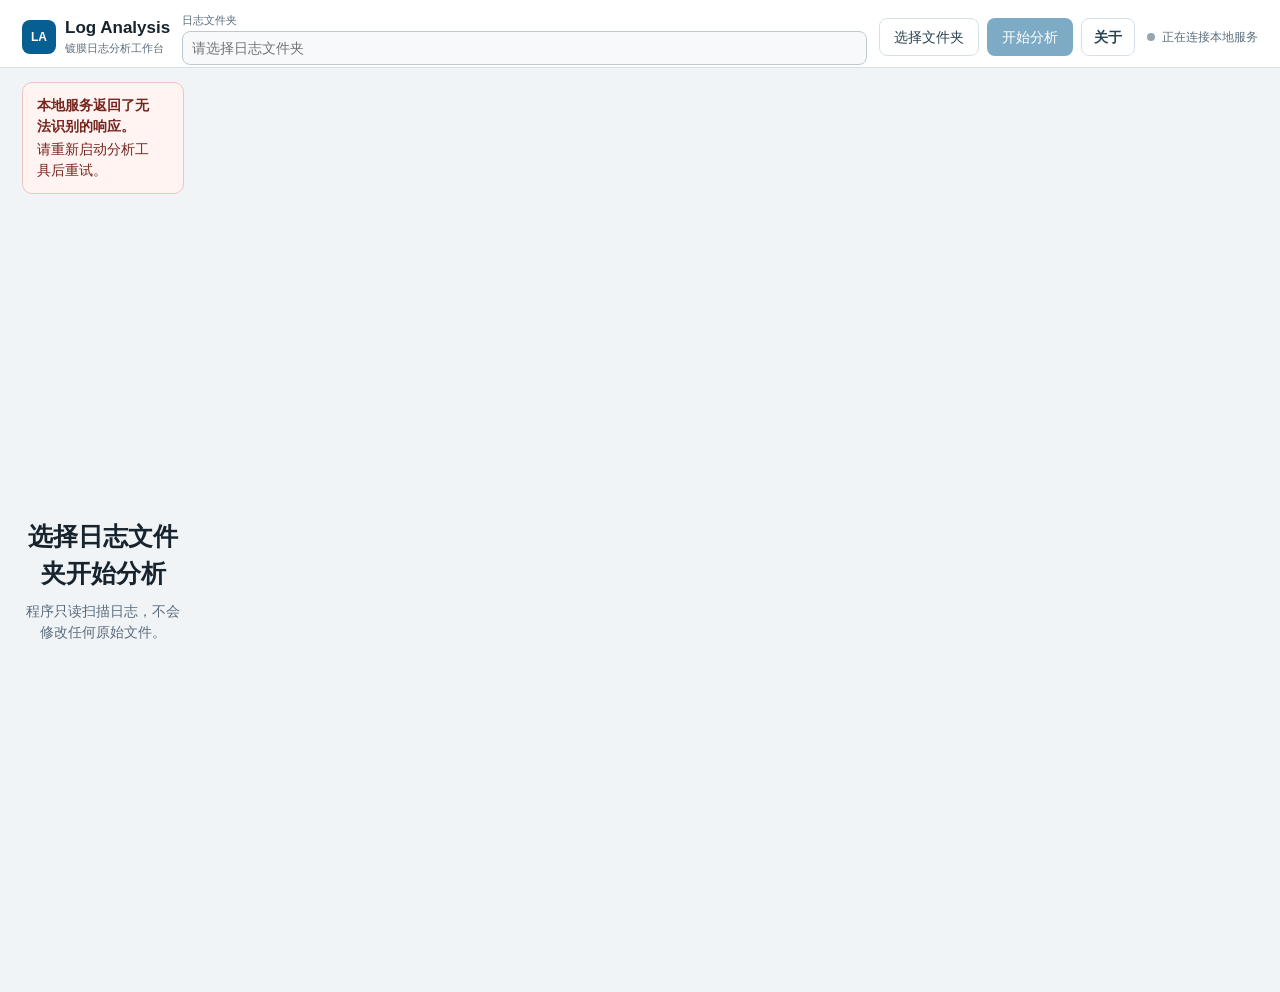
==== commit e462b0bd: "Release Log Analysis v0.1.0-beta.5" ====
--- a/index.html
+++ b/index.html
@@ -1,37 +1,65 @@
 <!doctype html><html lang="zh-CN"><head><meta charset="utf-8"><meta name="viewport" content="width=device-width,initial-scale=1"><title>Log Analysis · 镀膜日志分析工作台</title>
 <style>
-:root{--bg:#f1f4f7;--surface:#fff;--soft:#f7f9fb;--line:#d8e0e7;--strong:#bcc9d4;--text:#17242e;--muted:#5b6d7c;--accent:#075e91;--accent2:#064b73;--accent-soft:#e6f1f7;--success:#267451;--warning:#9a5b12;--danger:#b42318;--radius:10px;--header-h:68px}*{box-sizing:border-box}html{scroll-behavior:smooth}body{margin:0;background:var(--bg);color:var(--text);font:14px/1.5 "Segoe UI","Microsoft YaHei",Arial,sans-serif}button,a.button,input,select{font:inherit}button,a.button{min-height:38px;border:1px solid transparent;border-radius:8px;background:var(--accent);color:#fff;padding:7px 14px;cursor:pointer;text-decoration:none;white-space:nowrap}button:hover,a.button:hover{background:var(--accent2)}button:disabled{opacity:.52;cursor:wait}.secondary{border-color:var(--line)!important;background:#fff!important;color:#294252!important}.secondary:hover{background:var(--accent-soft)!important;border-color:#9ebfd2!important}button:focus-visible,a:focus-visible,input:focus-visible,select:focus-visible,summary:focus-visible{outline:3px solid rgba(7,94,145,.28);outline-offset:2px}input,select{min-height:38px;padding:7px 9px;border:1px solid var(--strong);border-radius:8px;background:#fff;color:var(--text)}input[readonly]{background:var(--soft)}.hidden,[hidden]{display:none!important}.muted{color:var(--muted)}
+:root{--bg:#f1f4f7;--surface:#fff;--soft:#f7f9fb;--line:#d8e0e7;--strong:#bcc9d4;--text:#17242e;--muted:#5b6d7c;--accent:#075e91;--accent2:#064b73;--accent-soft:#e6f1f7;--success:#267451;--warning:#9a5b12;--danger:#b42318;--radius:10px;--header-h:68px;--source-h:48px}*{box-sizing:border-box}html{scroll-behavior:smooth}body{margin:0;background:var(--bg);color:var(--text);font:14px/1.5 "Segoe UI","Microsoft YaHei",Arial,sans-serif}::selection{background:#cbe5f2;color:#063b5a}button,a.button,input,select{font:inherit}button,a.button{min-height:38px;border:1px solid transparent;border-radius:8px;background:var(--accent);color:#fff;padding:7px 14px;cursor:pointer;text-decoration:none;white-space:nowrap}button:hover,a.button:hover{background:var(--accent2)}button:active,a.button:active{transform:translateY(1px)}button:disabled{opacity:.52;cursor:wait}.secondary{border-color:var(--line)!important;background:#fff!important;color:#294252!important}.secondary:hover{background:var(--accent-soft)!important;border-color:#9ebfd2!important}button:focus-visible,a:focus-visible,input:focus-visible,select:focus-visible,summary:focus-visible{outline:3px solid rgba(7,94,145,.28);outline-offset:2px}input,select{min-height:38px;padding:7px 9px;border:1px solid var(--strong);border-radius:8px;background:#fff;color:var(--text)}input[readonly]{background:var(--soft)}.hidden,[hidden]{display:none!important}.muted{color:var(--muted)}
 .app-header{position:sticky;top:0;z-index:40;height:var(--header-h);background:rgba(255,255,255,.98);border-bottom:1px solid var(--line)}.header-inner{height:100%;padding:10px 22px;display:grid;grid-template-columns:auto minmax(260px,1fr) auto auto;gap:12px;align-items:center}.brand{display:flex;align-items:center;gap:9px}.brand-mark{width:34px;height:34px;border-radius:8px;background:var(--accent);display:grid;place-items:center;color:#fff;font-size:12px;font-weight:800}.brand h1{font-size:17px;line-height:1.15;margin:0}.brand p,.path-field span{margin:2px 0 0;color:var(--muted);font-size:11px}.path-field{min-width:0}.path-field span{display:block;margin-bottom:2px}.path{width:100%;height:34px;min-height:34px;text-overflow:ellipsis}.header-actions{display:flex;gap:8px}.service{display:flex;align-items:center;gap:7px;color:var(--muted);font-size:12px;white-space:nowrap}.status-dot{width:8px;height:8px;border-radius:50%;background:#96a5b2}.service[data-state=online] .status-dot{background:var(--success)}.service[data-state=busy] .status-dot{background:var(--warning)}.service[data-state=offline] .status-dot{background:var(--danger)}
-.workspace{display:grid;grid-template-columns:206px minmax(0,1fr);min-height:calc(100dvh - var(--header-h))}.sidebar{position:sticky;top:var(--header-h);align-self:start;height:calc(100dvh - var(--header-h));padding:18px 12px;background:#e9eef2;border-right:1px solid var(--line)}.sidebar-label{margin:0 10px 9px;color:#718290;font-size:11px;font-weight:700;letter-spacing:.08em}.module-nav{display:grid;gap:4px}.module-nav button{width:100%;text-align:left;background:transparent;color:#405463;border-color:transparent;padding:9px 12px}.module-nav button:hover{background:#fff;color:var(--accent)}.module-nav button.active{background:#fff;border-color:var(--line);color:var(--accent);font-weight:700;box-shadow:inset 3px 0 var(--accent)}.content-shell{min-width:0;padding:0 22px 40px}.notice{display:grid;grid-template-columns:1fr auto;gap:12px;align-items:center;padding:12px 14px;border:1px solid #efc3bf;border-radius:var(--radius);background:#fff4f2;color:#76251d;margin:14px 0}.notice p{margin:2px 0 0}.empty-state{min-height:calc(100dvh - var(--header-h) - 40px);display:grid;place-items:center;text-align:center}.empty-state h2{font-size:25px;margin:0 0 8px}.empty-state p{color:var(--muted);margin:0}.skeleton{display:grid;gap:10px;width:min(480px,80vw);margin:24px auto 0}.skeleton span{height:12px;border-radius:5px;background:#e5ebf0}.skeleton span:nth-child(2){width:72%}
-.filters{position:sticky;top:var(--header-h);z-index:30;display:flex;gap:10px;flex-wrap:wrap;align-items:end;margin:0 -22px 16px;padding:9px 22px;background:rgba(241,244,247,.97);border-bottom:1px solid var(--line)}.filter-field{display:grid;gap:4px}.filter-field>span{font-size:11px;font-weight:700;color:#516676}.filters input[type=number]{width:88px;height:36px;min-height:36px}.filter-spacer{flex:1}.segments{height:36px;display:flex;border:1px solid var(--strong);border-radius:8px;background:#fff;padding:2px}.segments label{position:relative;cursor:pointer}.segments input{position:absolute;opacity:0;pointer-events:none}.segments span{height:30px;min-width:42px;padding:5px 10px;display:grid;place-items:center;border-radius:6px;color:#5b6d7c;font-size:12px;font-weight:650}.segments input:checked+span{background:var(--accent-soft);color:var(--accent)}.segments input:focus-visible+span{outline:3px solid rgba(7,94,145,.28)}.download-group{display:flex;gap:7px}.download-group a{min-height:36px;padding:6px 11px;font-size:12px}
-.page-head{margin:18px 0 12px}.page-head h2{font-size:22px;margin:0}.page-head p{color:var(--muted);margin:3px 0 0}.cards{display:grid;grid-template-columns:repeat(auto-fit,minmax(155px,1fr));border:1px solid var(--line);border-radius:var(--radius);background:#fff;margin-bottom:14px;overflow:hidden}.card{min-height:94px;padding:14px 15px;border-right:1px solid var(--line);color:var(--muted);font-size:12px}.card b{display:block;font-size:21px;line-height:1.2;color:var(--text);margin:7px 0 3px}.panel,.chart-panel{min-width:0;background:#fff;border:1px solid var(--line);border-radius:var(--radius)}.panel{padding:14px}.grid{display:grid;grid-template-columns:repeat(2,minmax(0,1fr));gap:14px}.stack{display:grid;gap:14px}.section-title{font-size:16px;margin:22px 0 10px}.chart-panel{position:relative;overflow:hidden}.chart-toolbar{position:absolute;z-index:5;top:9px;right:10px;display:flex;gap:7px;align-items:center}.chart-toolbar label{display:flex;gap:6px;align-items:center;color:#526878;font-size:12px}.chart-toolbar select{height:33px;min-height:33px;max-width:220px}.focus-chart{min-height:33px;padding:5px 10px;font-size:12px}.chart{height:370px;min-width:0}.chart.tall{height:430px}.chart-panel.focused{position:fixed;inset:10px;z-index:101;border-color:#9ab0c0;box-shadow:0 28px 80px rgba(8,30,43,.28);border-radius:12px}.chart-panel.focused .chart{height:calc(100dvh - 22px)!important}.chart-panel.focused .focus-chart{background:#fff!important}.chart-backdrop{position:fixed;inset:0;z-index:100;background:rgba(9,25,35,.58);backdrop-filter:blur(2px)}body.chart-focus-open{overflow:hidden}
-table{border-collapse:collapse;width:100%;background:#fff;font-variant-numeric:tabular-nums}th,td{padding:9px 11px;border-bottom:1px solid #e8edf1;text-align:left;white-space:nowrap}th{position:sticky;top:0;z-index:1;background:#f5f8fa;color:#405667;font-size:12px}th abbr{text-decoration:none}tbody tr:hover{background:#f5fafc}.table-wrap{overflow:auto;max-height:460px;border:1px solid var(--line);border-radius:8px}.detail-head{display:flex;gap:8px;align-items:center;flex-wrap:wrap;padding:13px 14px;border:1px solid var(--line);border-radius:var(--radius);background:#fff}.detail-head h3{font-size:16px;margin:0 10px 0 0}.image-panel{padding:14px}.image{max-width:100%;max-height:620px;display:block;margin:auto}.device-layout{display:grid;grid-template-columns:180px minmax(0,1fr);gap:14px}.metric-rail{padding:13px}.metric-group+.metric-group{margin-top:15px}.metric-group h3{margin:0 0 6px;color:#738391;font-size:11px;letter-spacing:.06em}.metric-group button{width:100%;min-height:34px;margin-top:3px;padding:5px 9px;text-align:left;background:transparent;color:#405463;border-color:transparent}.metric-group button:hover{background:var(--accent-soft);color:var(--accent)}.metric-group button.active{background:var(--accent);color:#fff;font-weight:650}.device-main{min-width:0;display:grid;gap:14px}details{margin-top:18px;border-top:1px solid var(--line);padding-top:12px}summary{cursor:pointer;color:var(--accent);font-weight:650;padding:6px 0}.direct-file{min-height:100dvh;display:grid;place-items:center;padding:24px}.direct-card{width:min(620px,100%);padding:30px;border:1px solid var(--line);border-radius:var(--radius);background:#fff}.direct-card h1{font-size:26px;margin:0}.launch-file{display:block;margin-top:18px;padding:13px;border:1px solid var(--line);border-radius:8px;background:var(--soft);font-weight:600;user-select:all}
-@media(max-width:1100px){.header-inner{grid-template-columns:auto minmax(220px,1fr) auto}.service{display:none}.grid{grid-template-columns:1fr}}@media(max-width:900px){:root{--header-h:116px}.header-inner{grid-template-columns:1fr auto;height:auto}.path-field{grid-column:1/-1;grid-row:2}.workspace{display:block}.sidebar{position:sticky;top:var(--header-h);z-index:32;width:auto;height:auto;padding:7px 14px;border-right:0;border-bottom:1px solid var(--line)}.sidebar-label{display:none}.module-nav{display:flex;overflow-x:auto}.module-nav button{width:auto;min-width:max-content;text-align:center}.module-nav button.active{box-shadow:inset 0 -2px var(--accent)}.device-layout{grid-template-columns:1fr}.metric-rail{display:flex;gap:12px;overflow-x:auto}.metric-group{min-width:140px}.metric-group+.metric-group{margin-top:0}}@media(max-width:620px){:root{--header-h:158px}.header-inner{grid-template-columns:1fr}.header-actions{grid-row:3}.filters{position:static;margin-inline:-12px;padding-inline:12px}.content-shell{padding-inline:12px}.download-group{width:100%}.download-group a{flex:1;text-align:center}.cards{grid-template-columns:repeat(2,1fr)}.chart{height:330px}.chart-toolbar label{display:none}.chart-panel.focused{inset:4px}.chart-panel.focused .chart{height:calc(100dvh - 10px)!important}.notice{grid-template-columns:1fr}}@media(prefers-reduced-motion:reduce){*{scroll-behavior:auto!important;transition:none!important;animation:none!important}}
+.source-switch{position:sticky;top:var(--header-h);z-index:38;height:var(--source-h);display:flex;align-items:center;gap:12px;padding:6px 22px;background:#e9eef2;border-bottom:1px solid var(--line)}.source-switch>strong{font-size:12px;color:#405463}.scope-options{display:flex;gap:2px;padding:2px;border:1px solid var(--strong);border-radius:8px;background:#fff}.scope-options button{min-height:32px;padding:4px 16px;background:transparent;color:#4b6070}.scope-options button:hover{background:var(--accent-soft);color:var(--accent)}.scope-options button.active{background:var(--accent);color:#fff;font-weight:700}.source-note{margin-left:auto;color:var(--muted);font-size:12px}.workspace{display:grid;grid-template-columns:206px minmax(0,1fr);min-height:calc(100dvh - var(--header-h) - var(--source-h))}.sidebar{position:sticky;top:calc(var(--header-h) + var(--source-h));align-self:start;height:calc(100dvh - var(--header-h) - var(--source-h));padding:18px 12px;background:#e9eef2;border-right:1px solid var(--line)}.sidebar-label{margin:0 10px 9px;color:#718290;font-size:11px;font-weight:700;letter-spacing:.08em}.module-nav{display:grid;gap:4px}.module-nav button{width:100%;text-align:left;background:transparent;color:#405463;border-color:transparent;padding:9px 12px}.module-nav button:hover{background:#fff;color:var(--accent)}.module-nav button.active{background:#fff;border-color:var(--line);color:var(--accent);font-weight:700;box-shadow:inset 3px 0 var(--accent)}.content-shell{min-width:0;padding:0 22px 40px}.notice{display:grid;grid-template-columns:1fr auto;gap:12px;align-items:center;padding:12px 14px;border:1px solid #efc3bf;border-radius:var(--radius);background:#fff4f2;color:#76251d;margin:14px 0}.notice p{margin:2px 0 0}.analysis-progress{display:grid;grid-template-columns:minmax(120px,1fr) minmax(180px,2fr) auto;gap:12px;align-items:center;margin:12px 0;padding:10px 12px;border:1px solid var(--line);border-radius:var(--radius);background:#fff;color:var(--muted);font-size:12px}.analysis-progress strong{color:var(--text)}.analysis-progress progress{width:100%;height:8px;accent-color:var(--accent)}.progress-time{font-variant-numeric:tabular-nums}.empty-state{min-height:calc(100dvh - var(--header-h) - var(--source-h) - 40px);display:grid;place-items:center;text-align:center}.empty-state h2{font-size:25px;margin:0 0 8px}.empty-state p{color:var(--muted);margin:0}.skeleton{display:grid;gap:10px;width:min(480px,80vw);margin:24px auto 0}.skeleton span{height:12px;border-radius:5px;background:#e5ebf0}.skeleton span:nth-child(2){width:72%}
+.filters{position:sticky;top:calc(var(--header-h) + var(--source-h));z-index:30;display:flex;gap:10px;flex-wrap:wrap;align-items:end;margin:0 -22px 16px;padding:9px 22px;background:rgba(241,244,247,.97);border-bottom:1px solid var(--line)}.filter-field{display:grid;gap:4px}.filter-field>span{font-size:11px;font-weight:700;color:#516676}.filters input[type=number]{width:88px;height:36px;min-height:36px}.filter-spacer{flex:1}.segments{height:36px;display:flex;border:1px solid var(--strong);border-radius:8px;background:#fff;padding:2px}.segments label{position:relative;cursor:pointer}.segments input{position:absolute;opacity:0;pointer-events:none}.segments span{height:30px;min-width:42px;padding:5px 10px;display:grid;place-items:center;border-radius:6px;color:#5b6d7c;font-size:12px;font-weight:650}.segments input:checked+span{background:var(--accent-soft);color:var(--accent)}.segments input:disabled+span{opacity:.45;cursor:not-allowed}.segments input:focus-visible+span{outline:3px solid rgba(7,94,145,.28)}.download-group{display:flex;gap:7px}.download-group a{min-height:36px;padding:6px 11px;font-size:12px}
+.page-head{margin:18px 0 12px}.page-head h2{font-size:22px;margin:0}.page-head p{color:var(--muted);margin:3px 0 0}.cards{display:grid;grid-template-columns:repeat(auto-fit,minmax(155px,1fr));border:1px solid var(--line);border-radius:var(--radius);background:#fff;margin-bottom:14px;overflow:hidden}.card{min-height:94px;padding:14px 15px;border-right:1px solid var(--line);color:var(--muted);font-size:12px}.card b{display:block;font-size:21px;line-height:1.2;color:var(--text);margin:7px 0 3px}.panel,.chart-panel{min-width:0;background:#fff;border:1px solid var(--line);border-radius:var(--radius)}.panel{padding:14px}.grid,.optical-detail-grid{display:grid;grid-template-columns:repeat(2,minmax(0,1fr));gap:14px}.stack{display:grid;gap:14px}.section-title{font-size:16px;margin:22px 0 10px}.chart-panel{position:relative;overflow:hidden}.chart-toolbar{position:absolute;z-index:5;top:9px;right:10px;display:flex;gap:7px;align-items:center}.chart-toolbar label{display:flex;gap:6px;align-items:center;color:#526878;font-size:12px}.chart-toolbar select{height:33px;min-height:33px;max-width:220px}.focus-chart{min-height:33px;padding:5px 10px;font-size:12px}.chart{height:370px;min-width:0}.chart.tall{height:430px}.chart-panel.focused{position:fixed;inset:10px;z-index:101;border-color:#9ab0c0;box-shadow:0 28px 80px rgba(8,30,43,.28);border-radius:12px}.chart-panel.focused .chart{height:calc(100dvh - 22px)!important}.chart-panel.focused .focus-chart{background:#fff!important}.chart-backdrop{position:fixed;inset:0;z-index:100;background:rgba(9,25,35,.58);backdrop-filter:blur(2px)}body.chart-focus-open{overflow:hidden}
+table{border-collapse:collapse;width:100%;background:#fff;font-variant-numeric:tabular-nums}th,td{padding:9px 11px;border-bottom:1px solid #e8edf1;text-align:left;white-space:nowrap}th{position:sticky;top:0;z-index:1;background:#f5f8fa;color:#405667;font-size:12px}th abbr{text-decoration:none}tbody tr:hover{background:#f5fafc}.table-wrap{overflow:auto;max-height:460px;border:1px solid var(--line);border-radius:8px}.detail-head{display:flex;gap:8px;align-items:center;flex-wrap:wrap;padding:13px 14px;border:1px solid var(--line);border-radius:var(--radius);background:#fff}.detail-head h3{font-size:16px;margin:0 10px 0 0}.image-panel{padding:14px}.image{max-width:100%;max-height:620px;display:block;margin:auto}.device-layout{display:grid;grid-template-columns:180px minmax(0,1fr);gap:14px}.metric-rail{padding:13px}.metric-group+.metric-group{margin-top:15px}.metric-group h3{margin:0 0 6px;color:#738391;font-size:11px;letter-spacing:.06em}.metric-group button{width:100%;min-height:34px;margin-top:3px;padding:5px 9px;text-align:left;background:transparent;color:#405463;border-color:transparent}.metric-group button:hover{background:var(--accent-soft);color:var(--accent)}.metric-group button.active{background:var(--accent);color:#fff;font-weight:650}.device-main{min-width:0;display:grid;gap:14px}.view-toggle{display:flex;align-items:center;gap:8px;flex-wrap:wrap;padding:10px 12px;border:1px solid var(--line);border-radius:var(--radius);background:#fff}.view-toggle>span{font-size:12px;font-weight:700;color:#516676}.view-toggle .segments{margin-right:auto}.status-line{display:flex;gap:9px;align-items:center;flex-wrap:wrap}.status-badge{display:inline-flex;align-items:center;min-height:28px;padding:3px 9px;border:1px solid var(--line);border-radius:999px;background:var(--soft);color:#405463;font-size:12px;font-weight:700}.status-badge.success{border-color:#9bc7b2;background:#edf8f2;color:var(--success)}.status-badge.warning{border-color:#e5c38f;background:#fff8eb;color:#7f4c10}.status-badge.danger{border-color:#efb4ae;background:#fff2f0;color:var(--danger)}.source-partitions{display:grid;gap:18px}.source-partition{padding-top:4px}.source-partition h3{margin:0 0 8px;font-size:16px}.table-note{margin:8px 0 0;color:var(--muted);font-size:12px}details{margin-top:18px;border-top:1px solid var(--line);padding-top:12px}summary{cursor:pointer;color:var(--accent);font-weight:650;padding:6px 0}.direct-file{min-height:100dvh;display:grid;place-items:center;padding:24px}.direct-card{width:min(620px,100%);padding:30px;border:1px solid var(--line);border-radius:var(--radius);background:#fff}.direct-card h1{font-size:26px;margin:0}.launch-file{display:block;margin-top:18px;padding:13px;border:1px solid var(--line);border-radius:8px;background:var(--soft);font-weight:600;user-select:all}
+@media(max-width:1100px){.header-inner{grid-template-columns:auto minmax(220px,1fr) auto}.service{display:none}.grid{grid-template-columns:1fr}}@media(max-width:980px){.optical-detail-grid{grid-template-columns:1fr}}@media(max-width:900px){:root{--header-h:116px}.header-inner{grid-template-columns:1fr auto;height:auto}.path-field{grid-column:1/-1;grid-row:2}.source-switch{overflow-x:auto;padding-inline:14px}.source-note{display:none}.workspace{display:block}.sidebar{position:sticky;top:calc(var(--header-h) + var(--source-h));z-index:32;width:auto;height:auto;padding:7px 14px;border-right:0;border-bottom:1px solid var(--line)}.sidebar-label{display:none}.module-nav{display:flex;overflow-x:auto}.module-nav button{width:auto;min-width:max-content;text-align:center}.module-nav button.active{box-shadow:inset 0 -2px var(--accent)}.device-layout{grid-template-columns:1fr}.metric-rail{display:flex;gap:12px;overflow-x:auto}.metric-group{min-width:140px}.metric-group+.metric-group{margin-top:0}}@media(max-width:620px){:root{--header-h:158px;--source-h:46px}.header-inner{grid-template-columns:1fr}.header-actions{grid-row:3}.source-switch>strong{display:none}.scope-options button{padding-inline:12px}.filters{position:static;margin-inline:-12px;padding-inline:12px}.content-shell{padding-inline:12px}.analysis-progress{grid-template-columns:1fr}.download-group{width:100%}.download-group a{flex:1;text-align:center}.cards{grid-template-columns:repeat(2,1fr)}.chart{height:330px}.chart-toolbar label{display:none}.chart-panel.focused{inset:4px}.chart-panel.focused .chart{height:calc(100dvh - 10px)!important}.notice{grid-template-columns:1fr}}@media(prefers-reduced-motion:reduce){*{scroll-behavior:auto!important;transition:none!important;animation:none!important}}
 .detail-image-head{display:flex;align-items:center;gap:8px;flex-wrap:wrap;padding-bottom:12px;margin-bottom:14px;border-bottom:1px solid var(--line)}.detail-image-head h3{margin:0 10px 0 0;font-size:16px}.detail-image-layer{color:var(--muted);font-variant-numeric:tabular-nums}.chart-panel>.chart-toolbar{position:static;min-height:46px;padding:6px 10px;justify-content:flex-end;border-bottom:1px solid var(--line);background:var(--soft)}.chart-panel.focused .chart{height:calc(100dvh - 70px)!important}
 .about{position:relative;margin:0;padding:0;border:0}.about>summary{min-height:38px;display:grid;place-items:center;padding:7px 12px;border:1px solid var(--line);border-radius:8px;background:#fff;color:#294252;list-style:none}.about>summary::-webkit-details-marker{display:none}.about-panel{position:absolute;right:0;top:44px;width:260px;padding:14px;border:1px solid var(--line);border-radius:10px;background:#fff;box-shadow:0 16px 38px rgba(18,43,57,.18);color:var(--muted);font-size:12px}.about-panel strong{display:block;color:var(--text);font-size:15px}.about-panel p{margin:7px 0}.about-panel a{color:var(--accent);text-underline-offset:3px}
+.selection-empty{padding:34px;text-align:center}.selection-empty h3{margin:0 0 6px;font-size:17px}.selection-empty p{margin:0;color:var(--muted)}
+.chart,.chart.tall{height:430px}.device-layout{grid-template-columns:210px minmax(0,1fr);align-items:stretch}.device-layout>.metric-rail,.device-layout>.device-main{min-height:620px}.device-layout>.device-main>.chart-panel:not(.focused){height:100%}.device-layout>.device-main>.chart-panel:not(.focused)>.chart{height:calc(100% - 47px)}.device-table-panel{margin-top:14px}@media(max-width:900px){.device-layout{grid-template-columns:1fr;align-items:start}.device-layout>.metric-rail,.device-layout>.device-main{min-height:0}.device-layout>.device-main>.chart-panel:not(.focused){height:auto}.device-layout>.device-main>.chart-panel:not(.focused)>.chart{height:430px}}@media(max-width:620px){.chart,.chart.tall,.device-layout>.device-main>.chart-panel:not(.focused)>.chart{height:330px}}
 </style></head><body>
 <section id="direct-file" class="direct-file hidden"><div class="direct-card"><h1>需要先启动 Log Analysis</h1><p>当前页面是直接从 HTML 文件打开的，浏览器无法连接 Python 分析服务。</p><p>请关闭此页面，然后双击：</p><code class="launch-file">启动镀膜分析.bat</code></div></section>
-<div id="app-shell"><header class="app-header"><div class="header-inner"><div class="brand"><span class="brand-mark">LA</span><div><h1>Log Analysis</h1><p>镀膜日志分析工作台</p></div></div><label class="path-field"><span>当前炉次文件夹</span><input id="path" class="path" readonly placeholder="请选择炉次日志文件夹"></label><div class="header-actions"><button id="choose" class="secondary">选择文件夹</button><button id="analyze" disabled>开始分析</button><details class="about"><summary>关于</summary><div class="about-panel"><strong>Log Analysis</strong><p id="app-version">正在读取版本…</p><p>单炉次、本地只读分析。统计异常仅用于提示复核。</p><a id="release-link" href="https://github.com/Reyppp/log-analysis/releases" target="_blank" rel="noreferrer">检查新版本</a></div></details></div><div id="service" class="service" data-state="checking"><span class="status-dot"></span><span id="status">正在连接本地服务</span></div></div></header>
-<div class="workspace"><aside id="sidebar" class="sidebar hidden"><p class="sidebar-label">分析模块</p><nav id="modules" class="module-nav" aria-label="分析模块"><button data-page="overview" class="active">总览</button><button data-page="theory">理论趋势</button><button data-page="optical">光学</button><button data-page="device">设备</button><button data-page="anomaly">异常关联</button></nav></aside><div class="content-shell"><div id="error" role="alert"></div><section id="empty" class="empty-state"><div><h2>选择一个炉次开始分析</h2><p>程序只读扫描日志，不会修改任何原始文件。</p><div id="skeleton" class="skeleton hidden"><span></span><span></span><span></span></div></div></section>
-<section id="controls" class="filters hidden" aria-label="全局筛选"><label class="filter-field"><span>起始层</span><input id="layer-min" type="number"></label><label class="filter-field"><span>结束层</span><input id="layer-max" type="number"></label><div class="filter-field"><span>材料</span><div id="material" class="segments" role="group"></div></div><div class="filter-field"><span>监控方式</span><div id="method" class="segments" role="group"></div></div><label class="filter-field"><span>异常阈值</span><input id="threshold" type="number" min="2.5" max="5" step=".1" value="3.5"></label><span class="filter-spacer"></span><div class="download-group"><a id="download-summary" class="button secondary" href="/api/export?kind=summary">下载逐层汇总</a><a id="download-anomalies" class="button secondary" href="/api/export?kind=anomalies">下载异常清单</a></div></section><main id="page" aria-live="polite"></main></div></div></div>
+<div id="app-shell"><header class="app-header"><div class="header-inner"><div class="brand"><span class="brand-mark">LA</span><div><h1>Log Analysis</h1><p>镀膜日志分析工作台</p></div></div><label class="path-field"><span>日志文件夹</span><input id="path" class="path" readonly placeholder="请选择日志文件夹"></label><div class="header-actions"><button id="choose" class="secondary">选择文件夹</button><button id="analyze" disabled>开始分析</button><details class="about"><summary>关于</summary><div class="about-panel"><strong>Log Analysis</strong><p id="app-version">正在读取版本…</p><p>单文件夹、本地只读分析。复核提示不代表质量判定。</p><a id="release-link" href="https://github.com/Reyppp/log-analysis/releases" target="_blank" rel="noreferrer">检查新版本</a></div></details></div><div id="service" class="service" data-state="checking"><span class="status-dot"></span><span id="status">正在连接本地服务</span></div></div></header>
+<section id="source-switch" class="source-switch hidden" aria-label="日志分析范围"><strong>分析范围</strong><div id="scope-options" class="scope-options" role="tablist"></div><span id="source-note" class="source-note"></span></section>
+<div class="workspace"><aside id="sidebar" class="sidebar hidden"><p class="sidebar-label">分析模块</p><nav id="modules" class="module-nav" aria-label="分析模块"></nav></aside><div class="content-shell"><section id="analysis-progress" class="analysis-progress hidden" aria-live="polite"><strong id="progress-label">准备分析</strong><progress id="progress-bar"></progress><span id="progress-time" class="progress-time">00:00</span></section><div id="error" role="alert"></div><section id="empty" class="empty-state"><div><h2>选择日志文件夹开始分析</h2><p>程序只读扫描日志，不会修改任何原始文件。</p><div id="skeleton" class="skeleton hidden"><span></span><span></span><span></span></div></div></section>
+<section id="controls" class="filters hidden" aria-label="分析筛选"><label class="filter-field layer-filter"><span>起始层</span><input id="layer-min" type="number"></label><label class="filter-field layer-filter"><span>结束层</span><input id="layer-max" type="number"></label><div class="filter-field material-filter"><span>材料</span><div id="material" class="segments" role="group"></div></div><div class="filter-field method-filter"><span>监控方式</span><div id="method" class="segments" role="group"></div></div><label class="filter-field threshold-filter"><span>异常阈值</span><input id="threshold" type="number" min="2.5" max="5" step=".1" value="3.5"></label><label class="filter-field machine-filter hidden"><span>区段</span><select id="machine-session"></select></label><span class="filter-spacer"></span><div class="download-group"><a id="download-summary" class="button secondary" href="/api/export?kind=summary">下载逐层汇总</a><a id="download-anomalies" class="button secondary" href="/api/export?kind=anomalies">下载异常清单</a></div></section><main id="page" aria-live="polite"></main></div></div></div>
 <script>
 const SESSION_TOKEN=new URLSearchParams(location.search).get('token')||'';const withToken=url=>{if(!SESSION_TOKEN)return url;const join=url.includes('?')?'&':'?';return `${url}${join}token=${encodeURIComponent(SESSION_TOKEN)}`};
-const FIELD_META={layer:{label:'层号',digits:0},material:{label:'材料'},method:{label:'监控方式'},phy_thick:{label:'物理厚度',unit:'nm',digits:2},recipe_rate:{label:'理论速率',unit:'nm/s',digits:3},planned_time:{label:'理论时间',unit:'s',digits:1},start_t:{label:'理论 Start T',unit:'%',digits:2,percent:true},end_t:{label:'理论 End T',unit:'%',digits:2,percent:true},recipe_extreme:{label:'理论极值状态'},final_meas:{label:'终点 Meas',unit:'%',digits:2,percent:true},final_calc:{label:'终点动态 Calc',unit:'%',digits:2,percent:true},fit_end_residual:{label:'终点 Meas−动态 Calc',unit:'%',digits:2,percent:true},recipe_end_offset:{label:'Meas−理论 End T',unit:'%',digits:2,percent:true},fit_mae:{label:'全层 MAE',unit:'%',digits:2,percent:true},fit_rmse:{label:'全层 RMSE',unit:'%',digits:2,percent:true},fit_p95_abs:{label:'P95 绝对残差',unit:'%',digits:2,percent:true},fit_max_abs:{label:'最大绝对残差',unit:'%',digits:2,percent:true},actual_time:{label:'实际镀膜时间',unit:'s',digits:1},time_delta:{label:'实际−理论时间',unit:'s',digits:1},actual_rate:{label:'实际速率',unit:'nm/s',digits:3},rate_delta:{label:'实际−理论速率',unit:'nm/s',digits:3},actual_extreme:{label:'实际极值状态'},signal_median:{label:'信号中位数',unit:'%',digits:2,percent:true},signal_std:{label:'信号标准差',unit:'%',digits:2,percent:true},signal_cv:{label:'信号变异系数',unit:'%',digits:2,percent:true},optical_rows:{label:'光学采样数',digits:0},substrate_shutter_mismatch:{label:'基片挡板不一致次数',digits:0},material_shutter_mismatch:{label:'材料挡板不一致次数',digits:0},shutter_mismatch:{label:'挡板不一致次数',digits:0},layer_start:{label:'层开始时间'},layer_end:{label:'层结束时间'},machine_span:{label:'设备记录跨度',unit:'s',digits:1},machine_rows:{label:'设备采样数',digits:0},severity:{label:'级别'},scope:{label:'范围'},issue:{label:'问题'},detail:{label:'详情'},metric:{label:'指标'},value:{label:'数值',digits:4},change:{label:'相邻层变化',digits:4},group:{label:'分组基准'},baseline:{label:'分组中位数',digits:4},mad:{label:'MAD',digits:4},robust_z:{label:'稳健 Z 分数',digits:2},level:{label:'复核等级'},reason:{label:'异常依据'},source:{label:'数据源'},field:{label:'字段'},count:{label:'样本数',digits:0},mean:{label:'均值',digits:4},min:{label:'最小值',digits:4},max:{label:'最大值',digits:4},target:{label:'光学指标'},driver:{label:'关联参数'},spearman:{label:'Spearman ρ',digits:3},abs_spearman:{label:'|Spearman ρ|',digits:3},samples:{label:'样本数',digits:0},SamTime:{label:'采样时间',unit:'s'},thickness:{label:'理论厚度',unit:'nm'},calculated_t:{label:'理论透过率',unit:'%',percent:true}};
+const FIELD_META={layer:{label:'层号',digits:0},material:{label:'材料'},method:{label:'监控方式'},phy_thick:{label:'物理厚度',unit:'nm',digits:2},recipe_rate:{label:'理论速率',unit:'nm/s',digits:3},planned_time:{label:'理论时间',unit:'s',digits:1},start_t:{label:'理论 Start T',unit:'%',digits:2,percent:true},end_t:{label:'理论 End T',unit:'%',digits:2,percent:true},recipe_extreme:{label:'理论极值状态'},final_meas:{label:'终点 Meas',unit:'%',digits:2,percent:true},final_calc:{label:'终点动态 Calc',unit:'%',digits:2,percent:true},fit_end_residual:{label:'终点 Meas−动态 Calc',unit:'%',digits:2,percent:true},recipe_end_offset:{label:'Meas−理论 End T',unit:'%',digits:2,percent:true},fit_mae:{label:'全层 MAE',unit:'%',digits:2,percent:true},fit_rmse:{label:'全层 RMSE',unit:'%',digits:2,percent:true},fit_p95_abs:{label:'P95 绝对残差',unit:'%',digits:2,percent:true},fit_max_abs:{label:'最大绝对残差',unit:'%',digits:2,percent:true},actual_time:{label:'实际镀膜时间',unit:'s',digits:1},time_delta:{label:'实际−理论时间',unit:'s',digits:1},actual_rate:{label:'实际速率',unit:'nm/s',digits:3},rate_delta:{label:'实际−理论速率',unit:'nm/s',digits:3},actual_extreme:{label:'实际极值状态'},signal_median:{label:'信号中位数',unit:'%',digits:2,percent:true},signal_std:{label:'信号标准差',unit:'%',digits:2,percent:true},signal_cv:{label:'信号变异系数',unit:'%',digits:2,percent:true},optical_rows:{label:'光学采样数',digits:0},substrate_shutter_mismatch:{label:'基片挡板不一致次数',digits:0},material_shutter_mismatch:{label:'材料挡板不一致次数',digits:0},shutter_mismatch:{label:'挡板不一致次数',digits:0},layer_start:{label:'层开始时间'},layer_end:{label:'层结束时间'},machine_span:{label:'设备记录跨度',unit:'s',digits:1},machine_rows:{label:'设备采样数',digits:0},severity:{label:'级别'},scope:{label:'范围'},issue:{label:'问题'},detail:{label:'详情'},metric:{label:'指标'},value:{label:'数值',digits:4},change:{label:'相邻层变化',digits:4},group:{label:'分组基准'},baseline:{label:'分组中位数',digits:4},mad:{label:'MAD',digits:4},robust_z:{label:'稳健 Z 分数',digits:2},level:{label:'复核等级'},reason:{label:'异常依据'},source:{label:'数据源'},field:{label:'字段'},count:{label:'样本数',digits:0},mean:{label:'均值',digits:4},min:{label:'最小值',digits:4},max:{label:'最大值',digits:4},SamTime:{label:'采样时间',unit:'s'},thickness:{label:'理论厚度',unit:'nm'},calculated_t:{label:'理论透过率',unit:'%',percent:true}};
 const DEVICE_BASE={power:{label:'有效功率',unit:'kW',digits:3},current:{label:'有效电流',unit:'A',digits:3},voltage:{label:'有效电压',unit:'V',digits:2},vacuum:{label:'腔体真空',unit:'日志原始值',digits:4},chamber_temp:{label:'腔体温度',unit:'°C',digits:2},water_in:{label:'进水温度',unit:'°C',digits:2},water_out:{label:'出水温度',unit:'°C',digits:2},motor:{label:'转速',unit:'rpm',digits:1},o2:{label:'O₂',unit:'日志原始值',digits:3},ar:{label:'Ar',unit:'日志原始值',digits:3}},SUFFIX={mean:'均值',std:'标准差',min:'最小值',max:'最大值',range:'范围'};for(const [base,b] of Object.entries(DEVICE_BASE))for(const [suffix,s] of Object.entries(SUFFIX))FIELD_META[`${base}_${suffix}`]={label:`${b.label}${s}`,unit:b.unit,digits:b.digits};
-const DEVICE_GROUPS={电气:['power_mean','current_mean','voltage_mean'],环境:['vacuum_mean'],温度:['chamber_temp_mean','water_in_mean','water_out_mean'],运动:['motor_mean'],气体:['o2_mean','ar_mean']},COLORS=['#075e91','#c5691a','#6d68a8','#267451'];const viewState={active:'overview',selectedLayer:1,opticalResidual:'fit_end_residual',opticalSignal:'signal_median',deviceMetric:'power_mean',anomalyMetric:'',correlationTarget:'',focused:null,focusReturn:null,scrollY:0};let payload=null;
+Object.assign(FIELD_META,{session_id:{label:'区段编号',digits:0},session_name:{label:'区段'},start:{label:'开始时间'},end:{label:'结束时间'},elapsed_seconds:{label:'记录跨度',unit:'s',digits:0},target_seconds:{label:'靶材工作时间',unit:'s',digits:0},is_default:{label:'默认区段'},rows:{label:'采样数',digits:0},category:{label:'类别'},time:{label:'开始时间'},end_time:{label:'结束时间'},motor_source:{label:'转速来源'},target_power_seconds:{label:'靶材工作时间',unit:'s',digits:0},target_time_delta:{label:'靶材工作时间 - 实际镀膜时间',unit:'s',digits:0},machine_segment_id:{label:'工控工作时段',digits:0},alignment:{label:'关联状态'},confidence:{label:'关联状态'},matched_segments:{label:'镀膜层数',digits:0},candidate_count:{label:'候选序列数',digits:0},duration_correlation:{label:'持续时间相关系数',digits:5},time_offset_seconds:{label:'时钟偏移',unit:'s',digits:1},offset_std_seconds:{label:'偏移标准差',unit:'s',digits:2},sample_gap:{label:'采样时间缺口',unit:'s',digits:0},simultaneous_power:{label:'H/L 同时工作',unit:'s',digits:0},'H Power':{label:'H 材料功率',unit:'kW',digits:3},'L Power':{label:'L 材料功率',unit:'kW',digits:3},'H Current':{label:'H 材料电流',unit:'A',digits:3},'L Current':{label:'L 材料电流',unit:'A',digits:3},'H Voltage':{label:'H 材料电压',unit:'V',digits:2},'L Voltage':{label:'L 材料电压',unit:'V',digits:2},'Motor Speed':{label:'转速',unit:'rpm',digits:1},'Chammber Vacuum':{label:'腔体真空',unit:'日志原始值',digits:6},'Pipe Vacuum':{label:'管道真空',unit:'日志原始值',digits:6},'Chammber Temperture':{label:'腔体温度',unit:'°C',digits:1},'Water-In':{label:'进水温度',unit:'°C',digits:2},'Water-Out':{label:'出水温度',unit:'°C',digits:2},'Gas-O2(1)':{label:'O₂ 通道 1',unit:'日志原始值',digits:3},'Gas-O2(4)':{label:'O₂ 通道 4',unit:'日志原始值',digits:3},'Gas-Ar(2)':{label:'Ar 通道 2',unit:'日志原始值',digits:3},'Gas-Ar(3)':{label:'Ar 通道 3',unit:'日志原始值',digits:3}});for(const suffix of Object.keys(SUFFIX))FIELD_META[`monitor_motor_${suffix}`]={label:`监控log转速参考值${SUFFIX[suffix]}`,unit:'rpm',digits:1};
+const DEVICE_GROUPS={电气:['power_mean','current_mean','voltage_mean'],环境:['vacuum_mean'],温度:['chamber_temp_mean','water_in_mean','water_out_mean'],转速:['motor_mean'],气体:['o2_mean','ar_mean']},COLORS=['#075e91','#c5691a','#6d68a8','#267451'];
+const NAV={combined:[['combined-overview','总览'],['combined-device','设备']],machine:[['machine-overview','总览'],['machine-trend','设备']],monitor:[['overview','总览'],['theory','理论趋势'],['optical','光学'],['device','设备'],['anomaly','异常复核']]};
+const MACHINE_METRICS={power:{label:'功率',unit:'kW',group:'电气',api:'power_mean',columns:['H Power','L Power']},current:{label:'电流',unit:'A',group:'电气',api:'current_mean',columns:['H Current','L Current']},voltage:{label:'电压',unit:'V',group:'电气',api:'voltage_mean',columns:['H Voltage','L Voltage']},'Chammber Vacuum':{label:'腔体真空',unit:'日志原始值',group:'真空',api:'vacuum_mean',columns:['Chammber Vacuum']},'Pipe Vacuum':{label:'管道真空',unit:'日志原始值',group:'真空',api:'pipe_vacuum',columns:['Pipe Vacuum']},'Chammber Temperture':{label:'腔体温度',unit:'°C',group:'温度',api:'chamber_temp_mean',columns:['Chammber Temperture']},'Water-In':{label:'进水温度',unit:'°C',group:'温度',api:'water_in_mean',columns:['Water-In']},'Water-Out':{label:'出水温度',unit:'°C',group:'温度',api:'water_out_mean',columns:['Water-Out']},'Motor Speed':{label:'转速',unit:'rpm',group:'转速',api:'motor_mean',columns:['Motor Speed']},o2:{label:'O₂',unit:'日志原始值',group:'气体',api:'o2_mean',columns:['Gas-O2(1)','Gas-O2(4)']},ar:{label:'Ar',unit:'日志原始值',group:'气体',api:'ar_mean',columns:['Gas-Ar(2)','Gas-Ar(3)']}};
+const viewState={scope:'combined',activeByScope:{combined:'combined-overview',machine:'machine-overview',monitor:'overview'},active:'combined-overview',selectedLayer:1,opticalResidual:'fit_end_residual',opticalSignal:'signal_median',deviceMetric:'power_mean',anomalyMetric:'',combinedDeviceAxis:'layer',machineMetric:'power',machineSession:'',focused:null,focusReturn:null,scrollY:0};let payload=null,progressTimer=null,progressHideTimer=null;
+function materialColor(material){if(material==='H')return COLORS[0];if(material==='L')return COLORS[1];const order=[...new Set((payload?.layer_summary||[]).map(row=>row.material).filter(Boolean))],index=order.indexOf(material);return COLORS[(index>=0?index:2)%COLORS.length]}
+const TRACE_COLORS=new Proxy({}, {get:(_,channel)=>{if(/^H\s/.test(channel))return materialColor('H');if(/^L\s/.test(channel))return materialColor('L');if(channel==='Gas-O2(1)')return '#075e91';if(channel==='Gas-O2(4)')return '#4f9cc3';if(channel==='Gas-Ar(2)')return '#c5691a';if(channel==='Gas-Ar(3)')return '#e09b59'}});
 const $=id=>document.getElementById(id),num=v=>v==null||v===''?null:Number(v),esc=v=>String(v??'').replace(/[&<>"']/g,c=>({'&':'&amp;','<':'&lt;','>':'&gt;','"':'&quot;',"'":'&#39;'}[c])),meta=key=>FIELD_META[key]||{label:`未命名字段（${key}）`,digits:4},label=key=>{const m=meta(key);return m.unit?`${m.label}（${m.unit}）`:m.label};
-const fmtSec=v=>{if(v==null)return '暂无';const n=Math.round(v),h=Math.floor(n/3600),m=Math.floor(n%3600/60),s=n%60;return [h,m,s].map(x=>String(x).padStart(2,'0')).join(':')};function formatValue(key,v){if(v==null||v==='')return '—';if(['metric','target','driver','field'].includes(key)&&typeof v==='string')return meta(v).label;if(typeof v!=='number'||!Number.isFinite(v))return String(v);const m=meta(key);return m.percent?`${(v*100).toFixed(m.digits??2)}%`:v.toLocaleString('zh-CN',{maximumFractionDigits:m.digits??4})+(m.unit?` ${m.unit}`:'')}function cellValue(row,key){return ['value','change','baseline','mad'].includes(key)&&row.metric?formatValue(row.metric,row[key]):formatValue(key,row[key])}
-class ApiError extends Error{constructor(message,code='request_failed',recovery='请稍后重试。'){super(message);this.code=code;this.recovery=recovery}}function setService(state,text){$('service').dataset.state=state;$('status').textContent=text}function setBusy(kind,on,text){if(kind==='choose')$('choose').disabled=on;else $('choose').disabled=$('analyze').disabled=on;$('skeleton').classList.toggle('hidden',!(on&&kind==='analyze'));setService(on?'busy':'online',text||'本地服务已连接')}async function api(url,options={}){let r;const headers={...(options.headers||{})};if(SESSION_TOKEN)headers['X-Log-Analysis-Token']=SESSION_TOKEN;try{r=await fetch(url,{...options,headers})}catch{throw new ApiError('无法连接本地分析服务。','service_unavailable','请重新启动 Log Analysis，然后点击“重新连接”。')}let d;try{d=await r.json()}catch{throw new ApiError('本地服务返回了无法识别的响应。','invalid_response','请重新启动分析工具后重试。')}if(!r.ok)throw new ApiError(d.error||'请求未完成。',d.code||'request_failed',d.recovery||'请检查炉次文件夹后重试。');return d}
-async function choose(){clearError();try{setBusy('choose',true,'等待选择炉次文件夹');const d=await api('/api/choose-folder',{method:'POST'});if(d.path)$('path').value=d.path;$('analyze').disabled=!$('path').value;setService('online',d.cancelled?'已取消，保留原路径':d.path?'炉次文件夹已选择':'请选择炉次文件夹')}catch(e){showError(e)}finally{$('choose').disabled=false}}async function analyze(){if(!$('path').value)return showError(new ApiError('请先选择炉次文件夹。','missing_folder','点击“选择文件夹”。'));clearError();try{setBusy('analyze',true,'正在读取并汇总日志');payload=await api('/api/analyze',{method:'POST',headers:{'Content-Type':'application/json'},body:JSON.stringify({path:$('path').value,threshold:num($('threshold').value)||3.5})});setupFilters();$('empty').classList.add('hidden');renderActivePage();setService('online','分析完成')}catch(e){showError(e)}finally{$('choose').disabled=$('analyze').disabled=false;$('skeleton').classList.add('hidden')}}function showError(e){const x=e instanceof Error?e:new ApiError(String(e)),retry=x.code==='service_unavailable'?'<button class="secondary" id="retry-service">重新连接</button>':'';$('error').innerHTML=`<div class="notice"><div><strong>${esc(x.message)}</strong><p>${esc(x.recovery||'请重试。')}</p></div>${retry}</div>`;if(retry)$('retry-service').onclick=connect;if(x.code==='service_unavailable')setService('offline','本地服务未连接')}function clearError(){$('error').innerHTML=''}
-async function saveExport(kind,event){if(window.pywebview?.api){event.preventDefault();const result=await window.pywebview.api.save_export(kind,num($('threshold').value)||3.5);if(!result.ok)showError(new ApiError(result.error));else if(!result.cancelled)setService('online',`已保存到 ${result.path}`);return}const base=kind==='summary'?'/api/export?kind=summary':'/api/export?kind=anomalies&threshold='+encodeURIComponent($('threshold').value);event.currentTarget.href=withToken(base)}function segmentOptions(id,name,values){$(id).innerHTML=values.map(x=>`<label><input type="checkbox" name="${name}" value="${esc(x)}" checked><span>${esc(x)}</span></label>`).join('')}function checked(name){return [...document.querySelectorAll(`input[name="${name}"]:checked`)].map(x=>x.value)}function setupFilters(){const s=payload.summary,layers=s.map(x=>x.layer);$('layer-min').value=Math.min(...layers);$('layer-max').value=Math.max(...layers);segmentOptions('material','material',[...new Set(s.map(x=>x.material))].sort());segmentOptions('method','method',[...new Set(s.map(x=>x.method))].sort());$('controls').classList.remove('hidden');$('sidebar').classList.remove('hidden');for(const el of [$('layer-min'),$('layer-max'),...document.querySelectorAll('.segments input')])el.onchange=renderActivePage;$('threshold').onchange=analyze;$('download-summary').onclick=e=>saveExport('summary',e);$('download-anomalies').onclick=e=>saveExport('anomalies',e);viewState.selectedLayer=layers[0]}function rows(){if(!payload)return [];const lo=num($('layer-min').value),hi=num($('layer-max').value),m=checked('material'),t=checked('method');return payload.summary.filter(x=>x.layer>=lo&&x.layer<=hi&&m.includes(x.material)&&t.includes(x.method))}
+const fmtSec=v=>{if(v==null)return '暂无';const n=Math.round(v),h=Math.floor(n/3600),m=Math.floor(n%3600/60),s=n%60;return [h,m,s].map(x=>String(x).padStart(2,'0')).join(':')};function formatValue(key,v){if(v==null||v==='')return '暂无';if(typeof v==='boolean')return v?'是':'否';if(['metric','target','driver','field'].includes(key)&&typeof v==='string')return meta(v).label;if(typeof v!=='number'||!Number.isFinite(v))return String(v);const m=meta(key);return m.percent?`${(v*100).toFixed(m.digits??2)}%`:v.toLocaleString('zh-CN',{maximumFractionDigits:m.digits??4})+(m.unit?` ${m.unit}`:'')}function cellValue(row,key){return ['value','change','baseline','mad'].includes(key)&&row.metric?formatValue(row.metric,row[key]):formatValue(key,row[key])}
+class ApiError extends Error{constructor(message,code='request_failed',recovery='请稍后重试。'){super(message);this.code=code;this.recovery=recovery}}function setService(state,text){$('service').dataset.state=state;$('status').textContent=text}function setBusy(kind,on,text){if(kind==='choose')$('choose').disabled=on;else{$('choose').disabled=$('analyze').disabled=on;$('threshold').disabled=on}$('skeleton').classList.toggle('hidden',!(on&&kind==='analyze'));setService(on?'busy':'online',text||'本地服务已连接')}async function api(url,options={}){let r;const headers={...(options.headers||{})};if(SESSION_TOKEN)headers['X-Log-Analysis-Token']=SESSION_TOKEN;try{r=await fetch(url,{...options,headers})}catch(error){if(error?.name==='AbortError')throw error;throw new ApiError('无法连接本地分析服务。','service_unavailable','请重新启动 Log Analysis，然后点击“重新连接”。')}let d;try{d=await r.json()}catch{throw new ApiError('本地服务返回了无法识别的响应。','invalid_response','请重新启动分析工具后重试。')}if(!r.ok)throw new ApiError(d.error||'请求未完成。',d.code||'request_failed',d.recovery||'请检查炉次文件夹后重试。');return d}
+function resetAnalysisView(){if(viewState.focused)toggleChartFocus(viewState.focused.querySelector('.focus-chart'));payload=null;Object.assign(viewState,{scope:'combined',activeByScope:{combined:'combined-overview',machine:'machine-overview',monitor:'overview'},active:'combined-overview',selectedLayer:1,opticalResidual:'fit_end_residual',opticalSignal:'signal_median',deviceMetric:'power_mean',anomalyMetric:'',combinedDeviceAxis:'layer',machineMetric:'power',machineSession:''});$('controls').classList.add('hidden');$('source-switch').classList.add('hidden');$('sidebar').classList.add('hidden');$('modules').replaceChildren();$('scope-options').replaceChildren();$('layer-min').value=$('layer-max').value='';$('threshold').value='3.5';$('material').replaceChildren();$('method').replaceChildren();$('page').replaceChildren();$('empty').classList.remove('hidden');$('empty').querySelector('h2').textContent='日志文件夹已选择，请开始分析';$('empty').querySelector('p').textContent='已清空上一份分析结果。原始日志保持只读。'}
+function availableScopes(){const s=payload?.sources||{};return s.combined?['combined','monitor','machine']:s.machine?['machine']:['monitor']}
+function alignmentLabel(alignment=payload?.alignment||{}){if(alignment.status!=='matched')return '关联失败';return alignment.confidence==='中可信'?'已关联（待复核）':'已关联'}
+function renderSourceSwitch(){const names={combined:'综合',machine:'工控log',monitor:'监控log'},available=availableScopes();$('scope-options').innerHTML=available.map(scope=>`<button role="tab" aria-selected="${scope===viewState.scope}" data-scope="${scope}" class="${scope===viewState.scope?'active':''}">${names[scope]}</button>`).join('');const s=payload.sources;$('source-note').textContent=s.combined?`${alignmentLabel()} ${payload.alignment.matched_segments||0} 个镀膜层`:s.machine?'当前仅包含工控log':'当前仅包含监控log';$('source-switch').classList.remove('hidden')}
+function renderNavigation(){const items=NAV[viewState.scope]||[];if(!items.some(([key])=>key===viewState.active))viewState.active=viewState.activeByScope[viewState.scope]||items[0]?.[0];$('modules').innerHTML=items.map(([key,name])=>`<button data-page="${key}" class="${key===viewState.active?'active':''}">${name}</button>`).join('')}
+function setScope(scope){if(!availableScopes().includes(scope))return;viewState.activeByScope[viewState.scope]=viewState.active;viewState.scope=scope;viewState.active=viewState.activeByScope[scope]||NAV[scope][0][0];renderSourceSwitch();renderNavigation();updateToolbar();renderActivePage()}
+function showProgress(p){const total=Number(p.total)||0,current=Number(p.current)||0,bar=$('progress-bar');$('analysis-progress').classList.remove('hidden');$('progress-label').textContent=total?`${p.phase||'分析'} · ${current}/${total}`:p.phase||'准备分析';$('progress-time').textContent=`${Math.floor((p.elapsed||0)/60).toString().padStart(2,'0')}:${Math.floor((p.elapsed||0)%60).toString().padStart(2,'0')}`;if(total){bar.max=total;bar.value=current}else{bar.removeAttribute('value')}setService('busy',$('progress-label').textContent)}
+async function pollProgress(){try{showProgress(await api('/api/progress'))}catch{}}
+function startProgress(){clearTimeout(progressHideTimer);$('analysis-progress').classList.remove('hidden');showProgress({phase:'准备分析',current:0,total:0,elapsed:0});clearInterval(progressTimer);progressTimer=setInterval(pollProgress,400)}function stopProgress(success=false){clearInterval(progressTimer);progressTimer=null;if(success){$('progress-label').textContent='分析完成';progressHideTimer=setTimeout(()=>{if(!progressTimer)$('analysis-progress').classList.add('hidden')},900)}else $('analysis-progress').classList.add('hidden')}
+async function choose(){clearError();try{setBusy('choose',true,'等待选择日志文件夹');const d=window.pywebview?.api?.choose_folder?await window.pywebview.api.choose_folder():await api('/api/choose-folder',{method:'POST'});if(d.error)throw new ApiError(d.error,d.code,d.recovery);if(d.path)$('path').value=d.path;if(d.changed)resetAnalysisView();$('analyze').disabled=!$('path').value;setService('online',d.cancelled?'已取消，保留原路径':d.changed?'已选择新日志文件夹，旧结果已清空':d.path?'日志文件夹已选择':'请选择日志文件夹')}catch(e){showError(e)}finally{$('choose').disabled=false}}
+async function analyze(){if(!$('path').value)return showError(new ApiError('请先选择日志文件夹。','missing_folder','点击“选择文件夹”。'));clearError();startProgress();try{setBusy('analyze',true,'正在识别并汇总日志');payload=await api('/api/analyze',{method:'POST',headers:{'Content-Type':'application/json'},body:JSON.stringify({path:$('path').value,threshold:num($('threshold').value)||3.5})});setupFilters();const scopes=availableScopes();viewState.scope=scopes.includes('combined')?'combined':scopes[0];viewState.active=viewState.activeByScope[viewState.scope];renderSourceSwitch();renderNavigation();updateToolbar();$('empty').classList.add('hidden');renderActivePage();stopProgress(true);setService('online','分析完成')}catch(e){stopProgress();showError(e);if(e.code!=='service_unavailable')setService('online','分析未完成')}finally{$('choose').disabled=$('analyze').disabled=$('threshold').disabled=false;$('skeleton').classList.add('hidden')}}function showError(e){const x=e instanceof Error?e:new ApiError(String(e)),retry=x.code==='service_unavailable'?'<button class="secondary" id="retry-service">重新连接</button>':'';$('error').innerHTML=`<div class="notice"><div><strong>${esc(x.message)}</strong><p>${esc(x.recovery||'请重试。')}</p></div>${retry}</div>`;if(retry)$('retry-service').onclick=connect;if(x.code==='service_unavailable')setService('offline','本地服务未连接')}function clearError(){$('error').innerHTML=''}
+async function saveExport(kind,event){if(window.pywebview?.api){event.preventDefault();const result=await window.pywebview.api.save_export(kind,num($('threshold').value)||3.5);if(!result.ok)showError(new ApiError(result.error));else if(!result.cancelled)setService('online',`已保存到 ${result.path}`);return}event.currentTarget.href=withToken(`/api/export?kind=${encodeURIComponent(kind)}&threshold=${encodeURIComponent($('threshold').value)}`)}function segmentOptions(id,name,values){$(id).innerHTML=values.map(x=>`<label><input type="checkbox" name="${name}" value="${esc(x)}" checked><span>${esc(x)}</span></label>`).join('')}function checked(name){return [...document.querySelectorAll(`input[name="${name}"]:checked`)].map(x=>x.value)}async function refreshAnomalies(){if(!payload)return;clearError();$('threshold').disabled=true;setService('busy','正在更新异常阈值');try{const d=await api('/api/anomalies?threshold='+encodeURIComponent(num($('threshold').value)||3.5));payload.anomalies=d.anomalies;if(['overview','anomaly'].includes(viewState.active))renderActivePage();setService('online','异常阈值已更新')}catch(e){showError(e);if(e.code!=='service_unavailable')setService('online','异常阈值更新失败')}finally{$('threshold').disabled=false}}
+function linkedSessionIds(){return new Set((payload?.machine_segments||[]).filter(x=>x.layer!=null).map(x=>Number(x.session_id)))}function sessionName(id,linked=linkedSessionIds()){return `${linked.has(Number(id))?'镀膜区段':'区段'} ${id}`}
+function setupFilters(){const s=payload.monitor_summary||payload.summary||[],layers=s.map(x=>x.layer).filter(Number.isFinite);if(layers.length){$('layer-min').value=Math.min(...layers);$('layer-max').value=Math.max(...layers);viewState.selectedLayer=layers[0]}const monitorMaterials=[...new Set(s.map(x=>x.material).filter(Boolean))],machineMaterials=[...new Set((payload.machine_segments||[]).map(x=>x.material).filter(x=>x==='H'||x==='L'))];segmentOptions('material','material',(monitorMaterials.length?monitorMaterials:machineMaterials).sort());segmentOptions('method','method',[...new Set(s.map(x=>x.method).filter(Boolean))].sort());const sessions=payload.machine_sessions||[],defaultSession=payload.machine_summary?.default_session_id,linked=linkedSessionIds();viewState.machineSession=String(defaultSession||'all');$('machine-session').innerHTML=sessions.map(x=>`<option value="${x.session_id}" ${x.session_id===defaultSession?'selected':''}>${sessionName(x.session_id,linked)} | ${new Date(x.start).toLocaleString('zh-CN',{hour12:false})} | ${fmtSec(x.elapsed_seconds)}</option>`).join('')+'<option value="all">全部时间</option>';$('machine-session').value=viewState.machineSession;$('controls').classList.remove('hidden');$('sidebar').classList.remove('hidden');for(const el of [$('layer-min'),$('layer-max'),...document.querySelectorAll('.segments input')])el.onchange=renderActivePage;$('threshold').onchange=refreshAnomalies;$('machine-session').onchange=e=>{viewState.machineSession=e.target.value;renderActivePage()}}
+function updateToolbar(){const aligned=payload?.alignment?.status==='matched',machine=viewState.scope==='machine';document.querySelectorAll('.layer-filter,.method-filter').forEach(x=>x.classList.toggle('hidden',machine&&!aligned));document.querySelectorAll('.material-filter').forEach(x=>x.classList.remove('hidden'));document.querySelectorAll('.threshold-filter').forEach(x=>x.classList.toggle('hidden',viewState.scope!=='monitor'));document.querySelectorAll('.machine-filter').forEach(x=>x.classList.toggle('hidden',!machine));const config=viewState.scope==='monitor'?[['monitor_summary','下载逐层汇总'],['monitor_anomalies','下载异常清单']]:[null,null];[$('download-summary'),$('download-anomalies')].forEach((link,index)=>{const item=config[index];link.classList.toggle('hidden',!item);if(!item)return;const [kind,text]=item;link.textContent=text;link.href=withToken(`/api/export?kind=${kind}`);link.onclick=e=>saveExport(kind,e)})}
+function filteredLayerRows(source=payload?.summary||[]){const lo=num($('layer-min').value),hi=num($('layer-max').value),materials=checked('material'),methods=checked('method');return source.filter(row=>row.layer>=lo&&row.layer<=hi&&materials.includes(row.material)&&methods.includes(row.method))}
+function rows(){if(!payload||viewState.scope==='machine')return [];return filteredLayerRows(viewState.scope==='monitor'?(payload.monitor_summary||payload.summary):payload.summary)}
+function filteredMachineSegments(){if(!payload)return [];const materials=checked('material'),session=viewState.machineSession||'all',aligned=payload.alignment?.status==='matched',layerSet=aligned?new Set(filteredLayerRows(payload.summary||[]).map(row=>Number(row.layer))):null;return (payload.machine_segments||[]).filter(row=>(session==='all'||String(row.session_id)===String(session))&&materials.some(material=>String(row.material||'').includes(material))&&(!aligned||(row.layer!=null&&layerSet.has(Number(row.layer)))))}
+const sumField=(records,key)=>records.reduce((sum,row)=>sum+(Number(row[key])||0),0),selectionEmpty=()=>'<section class="panel selection-empty"><h3>当前筛选无数据</h3><p>请调整层范围、材料、监控方式或区段。</p></section>';
 const pageHeader=(t,d)=>`<div class="page-head"><h2>${esc(t)}</h2><p>${esc(d)}</p></div>`,chartPanel=(id,title,{className='',controls=''}={})=>`<section class="chart-panel ${className}" data-chart-title="${esc(title)}"><div class="chart-toolbar">${controls}<button class="secondary focus-chart" onclick="toggleChartFocus(this)" aria-label="放大查看：${esc(title)}">放大查看</button></div><div id="${id}" class="chart${className.includes('tall')?' tall':''}"></div></section>`;
-function axis(key,title){const m=key?meta(key):{};return {title:{text:title||label(key),standoff:10},automargin:true,gridcolor:'#e7edf2',zerolinecolor:'#c8d3dc',linecolor:'#c8d3dc',tickfont:{color:'#5b6d7c',size:11},tickformat:m.percent?'.2%':undefined,exponentformat:'power',showexponent:'last'}}function plot(id,traces,{title,xTitle='层号',xMetric=null,yTitle=null,yMetric=null,hovermode='x unified',margin={t:64,l:72,r:28,b:58},...rest}={}){if(!$(id))return;Plotly.react($(id),traces,{title:{text:title||'',x:.025,xanchor:'left',font:{size:16}},margin,paper_bgcolor:'#fff',plot_bgcolor:'#fff',font:{family:'Segoe UI, Microsoft YaHei, Arial',color:'#243746',size:12},hoverlabel:{bgcolor:'#19394b',font:{color:'#fff'}},hovermode,colorway:COLORS,xaxis:axis(xMetric,xTitle),yaxis:axis(yMetric,yTitle),legend:{orientation:'h',x:0,y:1.04,yanchor:'bottom'},...rest},{responsive:true,displaylogo:false,modeBarButtonsToRemove:['lasso2d','select2d'],toImageButtonOptions:{filename:(title||'镀膜图表').replace(/[\\/:*?"<>|]/g,'_'),scale:2}})}function byMaterial(r,key,smooth=false){return [...new Set(r.map(x=>x.material))].map((m,i)=>lineTrace(r.filter(x=>x.material===m),key,`${m} 材料`,COLORS[i],smooth))}function table(records,columns){if(!records.length)return '<p class="muted">没有可显示的数据。</p>';return '<div class="table-wrap"><table><thead><tr>'+columns.map(c=>`<th><abbr title="内部字段：${esc(c)}">${esc(label(c))}</abbr></th>`).join('')+'</tr></thead><tbody>'+records.slice(0,120).map(r=>'<tr>'+columns.map(c=>`<td>${esc(cellValue(r,c))}</td>`).join('')+'</tr>').join('')+'</tbody></table></div>'}
-function toggleChartFocus(button){const panel=button.closest('.chart-panel'),closing=panel.classList.contains('focused');if(closing){panel.classList.remove('focused');panel.removeAttribute('role');panel.removeAttribute('aria-modal');panel.removeAttribute('aria-label');button.textContent='放大查看';document.body.classList.remove('chart-focus-open');document.querySelector('.chart-backdrop')?.remove();requestAnimationFrame(()=>{Plotly.Plots.resize(panel.querySelector('.chart'));window.scrollTo(0,viewState.scrollY);viewState.focusReturn?.focus()});viewState.focused=null;return}if(viewState.focused)toggleChartFocus(viewState.focused.querySelector('.focus-chart'));viewState.scrollY=scrollY;viewState.focusReturn=document.activeElement;viewState.focused=panel;const b=document.createElement('div');b.className='chart-backdrop';b.onclick=()=>toggleChartFocus(button);document.body.appendChild(b);panel.classList.add('focused');panel.setAttribute('role','dialog');panel.setAttribute('aria-modal','true');panel.setAttribute('aria-label',`放大图表：${panel.dataset.chartTitle}`);button.textContent='退出放大';document.body.classList.add('chart-focus-open');button.focus();requestAnimationFrame(()=>Plotly.Plots.resize(panel.querySelector('.chart')))}document.addEventListener('keydown',e=>{if(e.key==='Escape'&&viewState.focused)toggleChartFocus(viewState.focused.querySelector('.focus-chart'))});
-function renderOverview(r){const b=payload.batch,p=new Set(payload.anomalies.filter(x=>x.level==='重点复核').map(x=>x.layer));$('page').innerHTML=pageHeader('总览','完成状态、累计时间与优先复核入口')+`<div class="cards"><div class="card">炉号<b>${esc(b.lot_id)}</b></div><div class="card">层数<b>${b.layer_count}</b>H ${b.h_layers} / L ${b.l_layers}</div><div class="card">完成状态<b>${b.finished?'已完成':'需核验'}</b></div><div class="card">累计镀膜<b>${fmtSec(b.actual_seconds)}</b>理论 ${fmtSec(b.planned_seconds)}</div><div class="card">重点复核层<b>${p.size}</b></div><div class="card">数据质量<b>${b.quality_errors} 错误</b>${b.quality_warnings} 警告</div></div>${chartPanel('overview-chart','原始理论终点偏移概览',{className:'tall'})}<h3 class="section-title">优先复核</h3>${table(payload.anomalies.filter(x=>r.some(y=>y.layer===x.layer)),['layer','material','method','metric','value','level','robust_z','reason'])}<details><summary>数据质量与忽略字段</summary>${table(payload.quality,['severity','scope','layer','issue','detail'])}<p>恒定字段（默认不绘图）</p>${table(payload.constants,['source','field','value','reason'])}</details>`;plot('overview-chart',byMaterial(r,'recipe_end_offset'),{title:'原始理论终点偏移概览',yMetric:'recipe_end_offset'})}
-function lineTrace(r,key,name,color,smooth=false){const yValue=meta(key).percent?'%{y:.2%}':'%{y:.4g}';return {x:r.map(x=>x.layer),y:r.map(x=>x[key]),customdata:r.map(x=>[x.material,x.method]),name:name||label(key),mode:'lines+markers',line:{shape:smooth?'spline':'linear',smoothing:smooth?.45:0,color,width:2},marker:{size:5,color,line:{width:1,color:'#fff'}},hovertemplate:`层号 %{x}<br>材料 %{customdata[0]}<br>监控方式 %{customdata[1]}<br>${label(key)} ${yValue}<extra>%{fullData.name}</extra>`}}
+function axis(key,title){const m=key?meta(key):{};return {title:{text:title||label(key),standoff:10},automargin:true,gridcolor:'#e7edf2',zerolinecolor:'#c8d3dc',linecolor:'#c8d3dc',tickfont:{color:'#5b6d7c',size:11},tickformat:m.percent?'.2%':undefined,exponentformat:'power',showexponent:'last'}}function plot(id,traces,{title,xTitle='层号',xMetric=null,yTitle=null,yMetric=null,hovermode='x unified',margin={t:64,l:72,r:28,b:58},uirevision=id,modebar={},...rest}={}){if(!$(id))return Promise.resolve();return Plotly.react($(id),traces,{title:{text:title||'',x:.025,xanchor:'left',y:.95,yref:'container',yanchor:'top',font:{size:16}},margin,paper_bgcolor:'#fff',plot_bgcolor:'#fff',font:{family:'Segoe UI, Microsoft YaHei, Arial',color:'#243746',size:12},hoverlabel:{bgcolor:'#19394b',font:{color:'#fff'}},hovermode,colorway:COLORS,xaxis:axis(xMetric,xTitle),yaxis:axis(yMetric,yTitle),legend:{orientation:'h',x:0,y:1.04,yanchor:'bottom'},uirevision,modebar:{uirevision,...modebar},...rest},{responsive:true,displaylogo:false,modeBarButtonsToRemove:['lasso2d','select2d'],toImageButtonOptions:{filename:(title||'镀膜图表').replace(/[\\/:*?"<>|]/g,'_'),scale:2}})}function deviceMenuName(key){return {power_mean:'功率',current_mean:'电流',voltage_mean:'电压'}[key]||(key==='motor_mean'?'转速':meta(key).label.replace('均值',''))}function deviceDataName(key,detail){const base=deviceMenuName(key);return ['power_mean','current_mean','voltage_mean'].includes(key)?(detail==='mean'?`有效${base}均值`:`${base}值`):(detail==='mean'?`${base}均值`:`${base}值`)}function deviceTraceColor(item,index){return TRACE_COLORS[item.channel]||(item.source==='monitor'?'#6d68a8':'#075e91')||COLORS[index%COLORS.length]}function byMaterial(r,key,smooth=false){return [...new Set(r.map(x=>x.material))].map((m,i)=>lineTrace(r.filter(x=>x.material===m),key,`${m} 材料`,COLORS[i],smooth))}function table(records,columns){if(!records.length)return '<p class="muted">没有可显示的数据。</p>';return '<div class="table-wrap"><table><thead><tr>'+columns.map(c=>`<th><abbr title="内部字段：${esc(c)}">${esc(label(c))}</abbr></th>`).join('')+'</tr></thead><tbody>'+records.slice(0,120).map(r=>'<tr>'+columns.map(c=>`<td>${esc(cellValue(r,c))}</td>`).join('')+'</tr>').join('')+'</tbody></table></div>'}
+function toggleChartFocus(button){const panel=button.closest('.chart-panel'),closing=panel.classList.contains('focused'),resize=()=>{const chart=panel.querySelector('.chart');Promise.resolve(Plotly.Plots.resize(chart)).then(()=>requestAnimationFrame(()=>refreshLayerAxis(chart)))};if(closing){panel.classList.remove('focused');panel.removeAttribute('role');panel.removeAttribute('aria-modal');panel.removeAttribute('aria-label');button.textContent='放大查看';document.body.classList.remove('chart-focus-open');document.querySelector('.chart-backdrop')?.remove();requestAnimationFrame(()=>{resize();window.scrollTo(0,viewState.scrollY);viewState.focusReturn?.focus()});viewState.focused=null;return}if(viewState.focused)toggleChartFocus(viewState.focused.querySelector('.focus-chart'));viewState.scrollY=scrollY;viewState.focusReturn=document.activeElement;viewState.focused=panel;const b=document.createElement('div');b.className='chart-backdrop';b.onclick=()=>toggleChartFocus(button);document.body.appendChild(b);panel.classList.add('focused');panel.setAttribute('role','dialog');panel.setAttribute('aria-modal','true');panel.setAttribute('aria-label',`放大图表：${panel.dataset.chartTitle}`);button.textContent='退出放大';document.body.classList.add('chart-focus-open');button.focus();requestAnimationFrame(resize)}document.addEventListener('keydown',e=>{if(e.key==='Escape'&&viewState.focused)toggleChartFocus(viewState.focused.querySelector('.focus-chart'))});window.addEventListener('resize',()=>requestAnimationFrame(()=>document.querySelectorAll('.chart').forEach(refreshLayerAxis)));
+function renderOverview(r){const b=payload.batch,layerSet=new Set(r.map(row=>row.layer)),selectedAnomalies=payload.anomalies.filter(row=>layerSet.has(row.layer)),priority=new Set(selectedAnomalies.filter(row=>row.level==='重点复核').map(row=>row.layer)),h=r.filter(row=>row.material==='H').length,l=r.filter(row=>row.material==='L').length;$('page').innerHTML=pageHeader('总览','当前筛选统计与整炉状态')+`<div class="cards"><div class="card">炉号（整炉）<b>${esc(b.lot_id)}</b></div><div class="card">当前层数<b>${r.length}</b>H ${h} / L ${l}</div><div class="card">完成状态（整炉）<b>${b.finished?'已完成':'需核验'}</b></div><div class="card">当前累计镀膜<b>${fmtSec(sumField(r,'actual_time'))}</b>理论 ${fmtSec(sumField(r,'planned_time'))}</div><div class="card">当前重点复核层<b>${priority.size}</b></div><div class="card">数据质量（整炉）<b>${b.quality_errors} 错误</b>${b.quality_warnings} 警告</div></div>${chartPanel('overview-chart','原始理论终点偏移概览',{className:'tall'})}<h3 class="section-title">优先复核</h3>${table(selectedAnomalies,['layer','material','method','metric','value','level','robust_z','reason'])}<details><summary>整炉数据质量与忽略字段</summary>${table(payload.quality,['severity','scope','layer','issue','detail'])}<p>恒定字段（默认不绘图）</p>${table(payload.constants,['source','field','value','reason'])}</details>`;plot('overview-chart',byMaterial(r,'recipe_end_offset'),{title:'原始理论终点偏移概览',yMetric:'recipe_end_offset'})}
+function lineTrace(r,key,name,color,smooth=false){const yValue=meta(key).percent?'%{y:.2%}':'%{y:.4g}';return {x:r.map(x=>x.layer),y:r.map(x=>x[key]),customdata:r.map(x=>[x.material,x.method]),name:name||label(key),mode:'lines+markers',line:{shape:smooth?'spline':'linear',smoothing:smooth?.45:0,color,width:2},marker:{size:5,color,line:{width:1,color:'#fff'}},hovertemplate:`${label(key)} ${yValue} · %{customdata[0]}材料 · %{customdata[1]}<extra>%{fullData.name}</extra>`}}
+const sortMaterials=values=>[...new Set(values.filter(Boolean))].sort((a,b)=>(a==='H'?0:a==='L'?1:2)-(b==='H'?0:b==='L'?1:2)||String(a).localeCompare(String(b),'zh-CN'));
+byMaterial=(r,key,smooth=false)=>sortMaterials(r.map(x=>x.material)).map(material=>lineTrace(r.filter(x=>x.material===material),key,`${material} 材料`,materialColor(material),smooth));
 function renderTheory(r){
   $('page').innerHTML=pageHeader('理论趋势','逐层对比理论设定、实际结果与材料分布')+`<div class="stack">${chartPanel('band','材料与监控方式',{className:'tall'})}<div class="grid">${chartPanel('thick','物理厚度')}${chartPanel('rate','理论与实际速率')}${chartPanel('time','理论与实际时间')}${chartPanel('delta','实际−理论时间')}</div></div>`;
-  plot('band',[{x:r.map(x=>x.layer),y:r.map(x=>x.material),customdata:r.map(x=>x.method),mode:'markers',marker:{size:9,color:r.map(x=>x.material==='H'?COLORS[0]:COLORS[1])},name:'材料 / 监控方式',hovertemplate:'层号 %{x}<br>材料 %{y}<br>监控方式 %{customdata}<extra></extra>'}],{title:'材料与监控方式',yTitle:'材料'});
+  plot('band',[{x:r.map(x=>x.layer),y:r.map(x=>x.material),customdata:r.map(x=>x.method),mode:'markers',marker:{size:9,color:r.map(x=>materialColor(x.material))},name:'材料 / 监控方式',hovertemplate:'%{y}材料 · %{customdata}<extra>%{fullData.name}</extra>'}],{title:'材料与监控方式',yTitle:'材料'});
   plot('thick',byMaterial(r,'phy_thick'),{title:'物理厚度',yMetric:'phy_thick'});
   plot('rate',[lineTrace(r,'recipe_rate','理论速率',COLORS[0]),lineTrace(r,'actual_rate','实际速率',COLORS[1])],{title:'理论与实际速率',yTitle:'速率（nm/s）'});
   plot('time',[lineTrace(r,'planned_time','理论时间',COLORS[0]),lineTrace(r,'actual_time','实际时间',COLORS[1])],{title:'理论与实际时间',yTitle:'时间（s）'});
@@ -46,7 +74,7 @@
   if(!rs.includes(viewState.opticalResidual))viewState.opticalResidual=rs[0];
   const rc=`<label>指标 <select id="residual">${rs.map(x=>`<option value="${x}" ${x===viewState.opticalResidual?'selected':''}>${meta(x).label}</option>`).join('')}</select></label>`;
   const sc=`<label>指标 <select id="signal">${ss.map(x=>`<option value="${x}" ${x===viewState.opticalSignal?'selected':''}>${meta(x).label}</option>`).join('')}</select></label>`;
-  $('page').insertAdjacentHTML('beforeend',`<div class="stack">${chartPanel('endpoint','终点透过率趋势',{className:'tall'})}<div class="grid">${chartPanel('residual-chart',meta(viewState.opticalResidual).label,{controls:rc})}${chartPanel('signal-chart',meta(viewState.opticalSignal).label,{controls:sc})}</div><div class="detail-head"><h3>单层详情</h3><button class="secondary" id="prev">前一层</button><label>层号 <select id="layer">${layers.map(x=>`<option ${x===viewState.selectedLayer?'selected':''}>${x}</option>`).join('')}</select></label><button class="secondary" id="next">后一层</button></div>${chartPanel('detail-meas',`第 ${viewState.selectedLayer} 层实测与动态计算`,{className:'tall'})}${chartPanel('detail-calc','理论厚度—透过率曲线',{className:'tall'})}<section id="detail-image-slot" class="panel image-panel"><div class="detail-image-head"><h3>原始截图</h3><button class="secondary" id="image-prev">前一层</button><span id="image-layer" class="detail-image-layer">第 ${viewState.selectedLayer} 层</span><button class="secondary" id="image-next">后一层</button></div><div id="detail-image-content"></div></section></div>`);
+  $('page').insertAdjacentHTML('beforeend',`<div class="stack">${chartPanel('endpoint','终点透过率趋势',{className:'tall'})}<div class="grid">${chartPanel('residual-chart',meta(viewState.opticalResidual).label,{controls:rc})}${chartPanel('signal-chart',meta(viewState.opticalSignal).label,{controls:sc})}</div><div class="detail-head"><h3>单层详情</h3><button class="secondary" id="prev">前一层</button><label>层号 <select id="layer">${layers.map(x=>`<option ${x===viewState.selectedLayer?'selected':''}>${x}</option>`).join('')}</select></label><button class="secondary" id="next">后一层</button></div><div class="optical-detail-grid">${chartPanel('detail-meas',`${viewState.selectedLayer}层实测与动态计算`,{className:'tall'})}${chartPanel('detail-calc','理论厚度与透过率曲线',{className:'tall'})}</div><section id="detail-image-slot" class="panel image-panel"><div class="detail-image-head"><h3>原始截图</h3><button class="secondary" id="image-prev">前一层</button><span id="image-layer" class="detail-image-layer">${viewState.selectedLayer}层</span><button class="secondary" id="image-next">后一层</button></div><div id="detail-image-content"></div></section></div>`);
   plot('endpoint',[lineTrace(r,'final_meas','终点 Meas',COLORS[0]),lineTrace(r,'final_calc','终点动态 Calc',COLORS[1]),lineTrace(r,'end_t','理论 End T',COLORS[2])],{title:'终点透过率趋势',yTitle:'透过率（%）',yMetric:'final_meas'});
   drawOpt('residual-chart',r,viewState.opticalResidual);drawOpt('signal-chart',r,viewState.opticalSignal);
   $('residual').onchange=e=>{viewState.opticalResidual=e.target.value;drawOpt('residual-chart',r,e.target.value)};
@@ -62,27 +90,72 @@
 async function loadDetail(){
   try{
     const d=await api('/api/layer?layer='+viewState.selectedLayer);
-    plot('detail-meas',[{x:d.meas.map(x=>x.SamTime),y:d.meas.map(x=>x['MeasVal(1)']),name:'实测 Meas',mode:'lines',hovertemplate:'采样时间 %{x} s<br>实测 Meas %{y:.2%}<extra></extra>'},{x:d.meas.map(x=>x.SamTime),y:d.meas.map(x=>x['CalcVal(1)']),name:'动态 Calc',mode:'lines',hovertemplate:'采样时间 %{x} s<br>动态 Calc %{y:.2%}<extra></extra>'}],{title:`第 ${viewState.selectedLayer} 层实测与动态计算`,xTitle:'采样时间（s）',yTitle:'透过率（%）',yMetric:'final_meas'});
-    plot('detail-calc',[{x:d.calc.map(x=>x.thickness),y:d.calc.map(x=>x.calculated_t),name:'理论曲线',mode:'lines',hovertemplate:'理论厚度 %{x} nm<br>理论透过率 %{y:.2%}<extra></extra>'}],{title:'理论厚度—透过率曲线',xTitle:'理论厚度（nm）',yTitle:'透过率（%）',yMetric:'calculated_t',hovermode:'closest'});
-    $('image-layer').textContent=`第 ${viewState.selectedLayer} 层`;
-    $('detail-image-content').innerHTML=d.has_image?`<img class="image" src="${withToken(`/api/image?layer=${viewState.selectedLayer}`)}" alt="第 ${viewState.selectedLayer} 层镀膜截图">`:'<p class="muted">该层没有对应截图。</p>';
+    plot('detail-meas',[{x:d.meas.map(x=>x.SamTime),y:d.meas.map(x=>x['MeasVal(1)']),name:'实测 Meas',mode:'lines',hovertemplate:'实测 Meas %{y:.2%}<extra>%{fullData.name}</extra>'},{x:d.meas.map(x=>x.SamTime),y:d.meas.map(x=>x['CalcVal(1)']),name:'动态 Calc',mode:'lines',hovertemplate:'动态 Calc %{y:.2%}<extra>%{fullData.name}</extra>'}],{title:`${viewState.selectedLayer}层实测与动态计算`,xTitle:'采样时间（s）',yTitle:'透过率（%）',yMetric:'final_meas'});
+    plot('detail-calc',[{x:d.calc.map(x=>x.thickness),y:d.calc.map(x=>x.calculated_t),name:'理论曲线',mode:'lines',hovertemplate:'理论透过率 %{y:.2%} · 理论厚度 %{x} nm<extra>%{fullData.name}</extra>'}],{title:'理论厚度与透过率曲线',xTitle:'理论厚度（nm）',yTitle:'透过率（%）',yMetric:'calculated_t',hovermode:'closest'});
+    $('image-layer').textContent=`${viewState.selectedLayer}层`;
+    $('detail-image-content').innerHTML=d.has_image?`<img class="image" src="${withToken(`/api/image?layer=${viewState.selectedLayer}`)}" alt="${viewState.selectedLayer}层镀膜截图">`:'<p class="muted">该层没有对应截图。</p>';
   }catch(e){showError(e)}
 }
-function renderDevice(r){const available=Object.values(DEVICE_GROUPS).flat().filter(k=>r.some(x=>x[k]!=null));if(!available.includes(viewState.deviceMetric))viewState.deviceMetric=available[0]||'';const rail=Object.entries(DEVICE_GROUPS).map(([g,keys])=>{const v=keys.filter(k=>available.includes(k));return v.length?`<section class="metric-group"><h3>${g}</h3>${v.map(k=>`<button data-metric="${k}" class="${k===viewState.deviceMetric?'active':''}">${meta(k).label.replace('均值','')}</button>`).join('')}</section>`:''}).join('');$('page').innerHTML=pageHeader('设备分析','按设备类别选择指标，比较 H/L 材料的逐层均值与波动')+`<div class="device-layout"><aside class="panel metric-rail">${rail}</aside><div class="device-main">${chartPanel('device-chart',meta(viewState.deviceMetric).label,{className:'tall'})}<section class="panel"><h3 style="margin-top:0">H/L 分组统计</h3><div id="device-table"></div></section></div></div>`;const draw=key=>{viewState.deviceMetric=key;document.querySelectorAll('[data-metric]').forEach(x=>x.classList.toggle('active',x.dataset.metric===key));const selected=meta(key),panel=$('device-chart').closest('.chart-panel');panel.dataset.chartTitle=`${selected.label}逐层趋势`;panel.querySelector('.focus-chart').setAttribute('aria-label',`放大查看：${selected.label}逐层趋势`);plot('device-chart',byMaterial(r,key,true),{title:`${selected.label}逐层趋势`,yMetric:key});FIELD_META.mean={label:'分组均值',unit:selected.unit,digits:selected.digits};FIELD_META.min={label:'逐层最小值',unit:selected.unit,digits:selected.digits};FIELD_META.max={label:'逐层最大值',unit:selected.unit,digits:selected.digits};const stats=[...new Set(r.map(x=>x.material))].map(material=>{const v=r.filter(x=>x.material===material).map(x=>x[key]).filter(Number.isFinite);return {material,count:v.length,mean:v.length?v.reduce((a,b)=>a+b,0)/v.length:null,min:v.length?Math.min(...v):null,max:v.length?Math.max(...v):null}});$('device-table').innerHTML=table(stats,['material','count','mean','min','max'])};if(viewState.deviceMetric)draw(viewState.deviceMetric);document.querySelectorAll('[data-metric]').forEach(b=>b.onclick=()=>draw(b.dataset.metric))}
+function renderDevice(r){const available=Object.values(DEVICE_GROUPS).flat().filter(k=>r.some(x=>x[k]!=null));if(!available.includes(viewState.deviceMetric))viewState.deviceMetric=available[0]||'';const menuName=key=>key==='motor_mean'?'监控log转速参考值':deviceMenuName(key),dataName=key=>key==='motor_mean'?'监控log转速参考值均值':meta(key).label;const rail=Object.entries(DEVICE_GROUPS).map(([g,keys])=>{const v=keys.filter(k=>available.includes(k));return v.length?`<section class="metric-group"><h3>${g}</h3>${v.map(k=>`<button data-metric="${k}" class="${k===viewState.deviceMetric?'active':''}">${menuName(k)}</button>`).join('')}</section>`:''}).join('');$('page').innerHTML=pageHeader('设备分析','按设备类别选择指标，比较 H/L 材料的逐层均值与波动')+`<div class="device-layout"><aside class="panel metric-rail">${rail}</aside><div class="device-main">${chartPanel('device-chart',dataName(viewState.deviceMetric),{className:'tall'})}</div></div><section class="panel device-table-panel"><h3 style="margin-top:0">H/L 分组统计</h3><div id="device-table"></div></section>`;const draw=key=>{viewState.deviceMetric=key;document.querySelectorAll('[data-metric]').forEach(x=>x.classList.toggle('active',x.dataset.metric===key));const selected={...meta(key),label:dataName(key)},panel=$('device-chart').closest('.chart-panel');panel.dataset.chartTitle=`${selected.label}逐层趋势`;panel.querySelector('.focus-chart').setAttribute('aria-label',`放大查看：${selected.label}逐层趋势`);plot('device-chart',byMaterial(r,key,true),{title:`${selected.label}逐层趋势`,yMetric:key});FIELD_META.mean={label:'分组均值',unit:selected.unit,digits:selected.digits};FIELD_META.min={label:'逐层最小值',unit:selected.unit,digits:selected.digits};FIELD_META.max={label:'逐层最大值',unit:selected.unit,digits:selected.digits};const stats=[...new Set(r.map(x=>x.material))].map(material=>{const v=r.filter(x=>x.material===material).map(x=>x[key]).filter(Number.isFinite);return {material,count:v.length,mean:v.length?v.reduce((a,b)=>a+b,0)/v.length:null,min:v.length?Math.min(...v):null,max:v.length?Math.max(...v):null}});$('device-table').innerHTML=table(stats,['material','count','mean','min','max'])};if(viewState.deviceMetric)draw(viewState.deviceMetric);document.querySelectorAll('[data-metric]').forEach(b=>b.onclick=()=>draw(b.dataset.metric))}
 function renderAnomaly(r){
-  const layerSet=new Set(r.map(x=>x.layer)),a=payload.anomalies.filter(x=>layerSet.has(x.layer)),metrics=[...new Set(a.map(x=>x.metric))].sort(),materials=checked('material'),corr=(payload.correlations||[]).filter(x=>materials.includes(x.material)),targets=[...new Set(corr.map(x=>x.target))];
+  const layerSet=new Set(r.map(x=>x.layer)),a=payload.anomalies.filter(x=>layerSet.has(x.layer)),metrics=[...new Set(a.map(x=>x.metric))].sort();
   if(!metrics.includes(viewState.anomalyMetric))viewState.anomalyMetric=metrics[0]||'';
   const mc=`<label>指标 <select id="anomaly-metric">${metrics.map(x=>`<option value="${x}" ${x===viewState.anomalyMetric?'selected':''}>${meta(x).label}</option>`).join('')}</select></label>`;
-  const tc=`<label>光学指标 <select id="correlation-target"><option value="">全部</option>${targets.map(x=>`<option value="${x}" ${x===viewState.correlationTarget?'selected':''}>${meta(x).label}</option>`).join('')}</select></label>`;
-  $('page').innerHTML=pageHeader('异常与关联','统计异常仅表示相对同类层偏离；相关关系不代表因果')+`<div class="grid">${chartPanel('anomaly-chart','异常指标',{controls:mc})}${chartPanel('correlation-chart','Spearman 相关',{controls:tc})}</div><h3 class="section-title">异常排名</h3>${table(a,['layer','material','method','metric','value','group','robust_z','level','reason'])}<h3 class="section-title">光学指标与工艺参数的 Spearman 相关</h3>${table(corr,['material','target','driver','spearman','samples'])}`;
+  $('page').innerHTML=pageHeader('异常复核','统计异常仅表示相对同类层偏离，不代表质量判定')+`${chartPanel('anomaly-chart','异常指标',{controls:mc,className:'tall'})}<h3 class="section-title">异常排名</h3>${table(a,['layer','material','method','metric','value','group','robust_z','level','reason'])}`;
   const drawA=key=>{viewState.anomalyMetric=key;if(!key)return $('anomaly-chart').innerHTML='<p class="muted">当前筛选未发现统计异常。</p>';plot('anomaly-chart',[...byMaterial(r,key),{x:a.filter(x=>x.metric===key).map(x=>x.layer),y:a.filter(x=>x.metric===key).map(x=>x.value),name:'统计异常',mode:'markers',marker:{color:'#b42318',size:12,symbol:'circle-open'}}],{title:`异常指标：${meta(key).label}`,yMetric:key})};
-  const drawC=target=>{viewState.correlationTarget=target;const d=target?corr.filter(x=>x.target===target):corr;plot('correlation-chart',[{x:d.map(x=>x.abs_spearman),y:d.map(x=>`${meta(x.target).label} 对 ${meta(x.driver).label}`),text:d.map(x=>`${x.material} 材料 / ρ=${Number(x.spearman).toFixed(3)} / n=${x.samples}`),type:'bar',orientation:'h',marker:{color:COLORS[0]},hovertemplate:'%{y}<br>%{text}<extra></extra>'}],{title:'绝对值最高的 Spearman 相关',xTitle:'|Spearman ρ|',yTitle:'指标关系',hovermode:'closest',margin:{t:94,l:210,r:28,b:58}})};
-  drawA(viewState.anomalyMetric);drawC(viewState.correlationTarget);
-  if($('anomaly-metric'))$('anomaly-metric').onchange=e=>drawA(e.target.value);$('correlation-target').onchange=e=>drawC(e.target.value);
+  drawA(viewState.anomalyMetric);
+  if($('anomaly-metric'))$('anomaly-metric').onchange=e=>drawA(e.target.value);
 }
-const RENDERERS={overview:renderOverview,theory:renderTheory,optical:renderOptical,device:renderDevice,anomaly:renderAnomaly};function renderActivePage(){if(!payload)return;clearError();if(viewState.focused)toggleChartFocus(viewState.focused.querySelector('.focus-chart'));document.querySelectorAll('#modules button').forEach(x=>x.classList.toggle('active',x.dataset.page===viewState.active));$('page').replaceChildren();RENDERERS[viewState.active](rows())}$('choose').onclick=choose;$('analyze').onclick=analyze;$('release-link').onclick=e=>{if(window.pywebview?.api){e.preventDefault();window.pywebview.api.open_releases()}};$('modules').onclick=e=>{const b=e.target.closest('[data-page]');if(b){viewState.active=b.dataset.page;renderActivePage()}};
+const fmtDate=value=>value?new Date(value).toLocaleString('zh-CN',{hour12:false}):'暂无';
+function availableMachineMetrics(){const available=new Set(payload.machine_summary?.available_metrics||[]);return Object.entries(MACHINE_METRICS).filter(([,spec])=>spec.columns.every(column=>available.has(column))).map(([key])=>key)}
+function machineMetricRail(active,handler='data-machine-metric'){const available=availableMachineMetrics(),groups=[...new Set(available.map(key=>MACHINE_METRICS[key].group))];return groups.map(group=>`<section class="metric-group"><h3>${group}</h3>${available.filter(key=>MACHINE_METRICS[key].group===group).map(key=>`<button ${handler}="${esc(key)}" class="${key===active?'active':''}">${esc(MACHINE_METRICS[key].label)}</button>`).join('')}</section>`).join('')}
+let deviceSeriesController=null,deviceSeriesGeneration=0;
+function cancelDeviceSeries(){deviceSeriesGeneration++;deviceSeriesController?.abort();deviceSeriesController=null}
+function deviceTimeQuery(metric,sources,{range=null,detail='overview'}={}){const p=new URLSearchParams({metric,sources:sources.join(','),max_points:'8000',detail}),aligned=payload.alignment?.status==='matched';if(aligned){p.set('layer_min',$('layer-min').value);p.set('layer_max',$('layer-max').value);const methods=checked('method');p.set('methods',methods.length?methods.join(','):'__none__')}const materials=checked('material');p.set('materials',materials.length?materials.join(','):'__none__');p.set('session',viewState.scope==='machine'?(viewState.machineSession||'all'):'all');if(range?.length===2){p.set('start',new Date(range[0]).toISOString());p.set('end',new Date(range[1]).toISOString())}return p.toString()}
+function layerGuideRows(boundaries,range,maxLabels,xaxis=null,minGap=68){let visible=boundaries||[];if(range?.length===2){const lo=Date.parse(range[0]),hi=Date.parse(range[1]);visible=visible.filter(x=>{const time=Date.parse(x.time);return time>=lo&&time<=hi})}if(xaxis?.d2p){const spaced=[];let last=-Infinity;for(const item of visible){const position=xaxis.d2p(item.time);if(Number.isFinite(position)&&position-last>=minGap){spaced.push(item);last=position}}visible=spaced}if(visible.length<=maxLabels)return visible;if(maxLabels<=1)return visible.slice(0,1);return [...new Set(Array.from({length:maxLabels},(_,index)=>visible[Math.round(index*(visible.length-1)/(maxLabels-1))]))]}
+function timeBreakLayout(breaks){return (breaks||[]).map(item=>({values:[item.start],dvalue:Math.max(1,Date.parse(item.end)-Date.parse(item.start))}))}
+function layerAxisLayout(boundaries,breaks){if(!boundaries?.length)return null;const ticks=layerGuideRows(boundaries,null,12);return {...axis(null,'层数'),title:{text:''},automargin:false,type:'date',side:'top',overlaying:'x',matches:'x',tickmode:'array',tickangle:0,tickvals:ticks.map(item=>item.time),ticktext:ticks.map(item=>`${item.layer}层`),rangebreaks:breaks,showgrid:false,showline:true,ticks:'outside',ticklen:5,tickcolor:'#c8d3dc'}}
+function refreshLayerAxis(chart){const state=chart?._layerAxisState,xaxis=chart?._fullLayout?.xaxis;if(!state||!xaxis||!chart?._fullLayout?.xaxis2||chart._layerAxisUpdating)return;const maxLabels=chart.closest('.chart-panel')?.classList.contains('focused')?20:12,ticks=layerGuideRows(state.boundaries,state.range||xaxis.range,maxLabels,xaxis,68),tickvals=ticks.map(item=>item.time),ticktext=ticks.map(item=>`${item.layer}层`),key=tickvals.join('|');if(key===state.tickKey)return;state.tickKey=key;chart._layerAxisUpdating=true;Plotly.relayout(chart,{'xaxis2.tickvals':tickvals,'xaxis2.ticktext':ticktext}).finally(()=>{chart._layerAxisUpdating=false})}
+async function drawDeviceTimeSeries(id,metric,sources,title,unit,{markersOnly=false}={}){
+  cancelDeviceSeries();
+  const generation=deviceSeriesGeneration,state={range:null,dragmode:'zoom'};
+  setService('busy','正在加载设备数据');
+  const controller=new AbortController();deviceSeriesController=controller;
+  let data;try{data=await api(`/api/device-series?${deviceTimeQuery(metric,sources)}`,{signal:controller.signal})}catch(error){if(error?.name==='AbortError')return null;setService('online','设备数据加载失败');throw error}
+  if(generation!==deviceSeriesGeneration||!$(id))return null;
+  const name=['power_mean','current_mean','voltage_mean','motor_mean','o2_mean','ar_mean'].includes(metric)?deviceDataName(metric,'overview'):`${title}值`,hasBreaks=(data.time_breaks||[]).length>0,splitByMaterial=!['o2_mean','ar_mean'].includes(metric),selectedMaterials=checked('material').filter(material=>material==='H'||material==='L'),plotItems=data.traces.flatMap(item=>{if(!splitByMaterial)return [item];return selectedMaterials.map(material=>({...item,seriesMaterial:material,value:item.value.map((value,index)=>String(item.material[index]||'').includes(material)?value:null)})).filter(part=>part.value.some(Number.isFinite))});
+  const traces=plotItems.map((item,index)=>{const sourceName=item.source==='machine'?'工控log':'监控log',color=item.seriesMaterial?materialColor(item.seriesMaterial):deviceTraceColor(item,index),channelName=item.channel===metric?name:meta(item.channel).label,traceBase=item.seriesMaterial?`${item.seriesMaterial} 材料`:channelName,traceName=sources.length>1?`${traceBase} · ${sourceName}`:traceBase,customdata=item.time.map((_,position)=>[item.layer[position]==null?'—':`${item.layer[position]}层`,item.material[position]??'—',item.method[position]??'—']);return {x:item.time,y:item.value,customdata,name:traceName,type:hasBreaks?'scatter':'scattergl',mode:markersOnly?'markers':'lines+markers',connectgaps:false,...(markersOnly?{}:{line:{width:2,color,dash:item.source==='monitor'?'dot':'solid'}}),marker:{size:markersOnly?5:3,color,symbol:item.source==='monitor'?'circle-open':'circle'},hovertemplate:`${channelName} %{y:.6g} ${unit} · ${sourceName} · 镀膜层：%{customdata[0]} · 材料：%{customdata[1]} · 监控方式：%{customdata[2]}<extra>%{fullData.name}</extra>`}});
+  const shapes=(data.boundaries||[]).map(item=>({type:'line',xref:'x',yref:'paper',x0:item.time,x1:item.time,y0:0,y1:1,line:{color:'rgba(7,94,145,.13)',width:1}})),breaks=timeBreakLayout(data.time_breaks),xaxis={...axis(null,'时间'),type:'date',rangebreaks:breaks},xaxis2=layerAxisLayout(data.boundaries,breaks);
+  if(xaxis2&&traces.length){const boundaryTimes=(data.boundaries||[]).map(item=>item.time),anchorValue=traces.flatMap(trace=>trace.y||[]).find(Number.isFinite);if(boundaryTimes.length&&anchorValue!=null)traces.push({x:[boundaryTimes[0],boundaryTimes.at(-1)],y:[anchorValue,anchorValue],xaxis:'x2',yaxis:'y',type:'scatter',mode:'markers',marker:{opacity:0},showlegend:false,hoverinfo:'skip'})}
+  await plot(id,traces,{title:`${name}时间趋势`,xTitle:'时间',yTitle:`${name}（${unit}）`,hovermode:'x unified',margin:{t:148},xaxis,...(xaxis2?{xaxis2}:{}),shapes,dragmode:state.dragmode,uirevision:`${id}:${metric}:${sources.join('-')}:${markersOnly?'markers':'lines'}`});
+  const chart=$(id),panel=chart.closest('.chart-panel');chart._layerAxisState=xaxis2?{boundaries:data.boundaries||[],range:null,tickKey:''}:null;panel.dataset.chartTitle=`${name}时间趋势`;panel.querySelector('.focus-chart')?.setAttribute('aria-label',`放大查看：${name}时间趋势`);refreshLayerAxis(chart);setService('online','分析完成');
+  chart.removeAllListeners?.('plotly_relayout');chart.on?.('plotly_relayout',event=>{if(chart._layerAxisUpdating)return;if(event.dragmode)state.dragmode=event.dragmode;const directRange=event['xaxis.range[0]']!=null&&event['xaxis.range[1]']!=null?[event['xaxis.range[0]'],event['xaxis.range[1]']]:event['xaxis2.range[0]']!=null&&event['xaxis2.range[1]']!=null?[event['xaxis2.range[0]'],event['xaxis2.range[1]']]:Array.isArray(event['xaxis.range'])?event['xaxis.range']:Array.isArray(event['xaxis2.range'])?event['xaxis2.range']:null;if(directRange)state.range=directRange;else if(event['xaxis.autorange']||event['xaxis2.autorange'])state.range=null;if(chart._layerAxisState)chart._layerAxisState.range=state.range;requestAnimationFrame(()=>refreshLayerAxis(chart))});
+  return data
+}
+function renderMachineOverview(){
+  const m=payload.machine_summary,segments=filteredMachineSegments(),linked=linkedSessionIds(),sourceSessions=new Map((payload.machine_sessions||[]).map(row=>[Number(row.session_id),row])),groups=new Map();
+  for(const segment of segments){const id=Number(segment.session_id),current=groups.get(id)||{session_id:id,start:segment.start,end:segment.end,target_seconds:0,rows:0};current.start=new Date(segment.start)<new Date(current.start)?segment.start:current.start;current.end=new Date(segment.end)>new Date(current.end)?segment.end:current.end;current.target_seconds+=(Number(segment.target_seconds)||0);current.rows+=(Number(segment.rows)||0);groups.set(id,current)}
+  const sessions=[...groups.values()].sort((a,b)=>a.session_id-b.session_id).map(row=>({...row,session_name:sessionName(row.session_id,linked),elapsed_seconds:(new Date(row.end)-new Date(row.start))/1000+(Number(m.cadence_seconds)||0),is_default:Boolean(sourceSessions.get(row.session_id)?.is_default)})),start=segments.length?segments.reduce((value,row)=>new Date(row.start)<new Date(value)?row.start:value,segments[0].start):null,end=segments.length?segments.reduce((value,row)=>new Date(row.end)>new Date(value)?row.end:value,segments[0].end):null,span=start&&end?(new Date(end)-new Date(start))/1000+(Number(m.cadence_seconds)||0):null,h=segments.filter(row=>String(row.material).includes('H')).length,l=segments.filter(row=>String(row.material).includes('L')).length,quality=payload.machine_quality||[];
+  $('page').innerHTML=pageHeader('工控log总览','当前筛选工作数据与整炉质量')+`<div class="cards"><div class="card">日期文件（整炉）<b>${m.file_count}</b>${m.files?.join('、')||'暂无'}</div><div class="card">当前工作段<b>${segments.length}</b>H ${h} / L ${l}</div><div class="card">当前采样数<b>${Math.round(sumField(segments,'rows')).toLocaleString()}</b>整炉间隔 ${m.cadence_seconds||0} s</div><div class="card">当前时间范围<b>${fmtSec(span)}</b>${fmtDate(start)} 至 ${fmtDate(end)}</div><div class="card">当前靶材工作时间<b>${fmtSec(sumField(segments,'target_seconds'))}</b>H/L 有效工作数据</div><div class="card">数据质量（整炉）<b>${m.quality_errors||0} 错误</b>${m.quality_warnings||0} 警告</div></div><h3 class="section-title">当前区段</h3>${table(sessions,['session_name','start','end','elapsed_seconds','target_seconds','is_default'])}<details><summary>整炉工控log结构与时间质量</summary>${quality.length?table(quality,['severity','scope','issue','detail']):'<p class="muted">检查完成：未发现文件、表头、数值或时间连续性问题。</p>'}</details>`
+}
+function renderMachineTrend(){cancelDeviceSeries();const available=availableMachineMetrics();if(!available.includes(viewState.machineMetric))viewState.machineMetric=available[0]||'power';const spec=MACHINE_METRICS[viewState.machineMetric];$('page').innerHTML=pageHeader('设备','按区段与材料查看工控采样；关联成功时显示镀膜层')+`<div class="device-layout"><aside class="panel metric-rail">${machineMetricRail(viewState.machineMetric)}</aside><div class="device-main">${chartPanel('machine-trend-chart',spec.label,{className:'tall'})}</div></div>`;drawDeviceTimeSeries('machine-trend-chart',spec.api,['machine'],spec.label,spec.unit,{markersOnly:true}).catch(showError);document.querySelectorAll('[data-machine-metric]').forEach(button=>button.onclick=()=>{viewState.machineMetric=button.dataset.machineMetric;renderMachineTrend()})}
+function alignmentBadge(){const a=payload.alignment||{},cls=a.status!=='matched'?'danger':a.confidence==='高可信'?'success':'warning';return `<span class="status-badge ${cls}">${esc(alignmentLabel(a))}</span>`}
+function renderCombinedOverview(r){const a=payload.alignment||{},displayAlignment={...a,confidence:alignmentLabel(a)},layers=new Set(r.map(row=>Number(row.layer))),segments=(payload.machine_segments||[]).filter(row=>row.layer!=null&&layers.has(Number(row.layer))),matched=r.filter(row=>row.target_power_seconds!=null&&Number.isFinite(Number(row.target_power_seconds))),start=segments.length?segments.reduce((value,row)=>new Date(row.start)<new Date(value)?row.start:value,segments[0].start):null,end=segments.length?segments.reduce((value,row)=>new Date(row.end)>new Date(value)?row.end:value,segments[0].end):null,wallSeconds=start&&end?(new Date(end)-new Date(start))/1000:null,h=r.filter(row=>row.material==='H').length,l=r.filter(row=>row.material==='L').length;$('page').innerHTML=pageHeader('综合总览','当前筛选双源统计与整炉关联状态')+`<div class="status-line">${alignmentBadge()}<span>整炉关联：${esc(a.reason||'暂无关联说明')}</span></div><div class="cards"><div class="card">当前监控层数<b>${r.length}</b>H ${h} / L ${l}</div><div class="card">当前镀膜层数<b>${matched.length}</b>整炉偏移 ${formatValue('target_time_delta',a.time_offset_seconds)}</div><div class="card">当前实际镀膜时间<b>${fmtSec(sumField(r,'actual_time'))}</b>来自监控log</div><div class="card">当前靶材工作时间<b>${fmtSec(sumField(r,'target_power_seconds'))}</b>来自工控log</div><div class="card">当前镀膜层墙钟时间<b>${fmtSec(wallSeconds)}</b>工控首层开始至末层结束</div></div>${chartPanel('combined-overview-chart','实际镀膜时间与靶材工作时间',{className:'tall'})}<details><summary>整炉关联诊断</summary>${table([displayAlignment],['confidence','matched_segments','candidate_count','duration_correlation','time_offset_seconds','offset_std_seconds','reason'])}</details>`;plot('combined-overview-chart',[lineTrace(r,'actual_time','监控实际镀膜时间',COLORS[0]),lineTrace(r,'target_power_seconds','工控靶材工作时间',COLORS[1])],{title:'实际镀膜时间与靶材工作时间',yTitle:'时间（s）'})}
+function renderCombinedDevice(r){
+  cancelDeviceSeries();
+  const available=Object.values(DEVICE_GROUPS).flat().filter(key=>r.some(x=>x[key]!=null));
+  if(!available.includes(viewState.deviceMetric))viewState.deviceMetric=available[0]||'';
+  const rail=Object.entries(DEVICE_GROUPS).map(([group,keys])=>{const current=keys.filter(key=>available.includes(key));return current.length?`<section class="metric-group"><h3>${group}</h3>${current.map(key=>`<button data-combined-metric="${key}" class="${key===viewState.deviceMetric?'active':''}">${deviceMenuName(key)}</button>`).join('')}</section>`:''}).join('');
+  const timeMode=viewState.combinedDeviceAxis==='time',axisToggle=`<div class="view-toggle"><span>横坐标</span><div class="segments" role="radiogroup" aria-label="设备横坐标"><label><input type="radio" name="combined-device-axis" value="layer" ${timeMode?'':'checked'}><span>层数</span></label><label><input type="radio" name="combined-device-axis" value="time" ${timeMode?'checked':''}><span>时间</span></label></div></div>`;
+  $('page').innerHTML=pageHeader('设备',timeMode?'按监控log时间对齐双源真实采样点':'按镀膜层比较双源统计值')+axisToggle+`<div class="device-layout"><aside class="panel metric-rail">${rail}</aside><div class="device-main">${chartPanel('combined-device-chart',meta(viewState.deviceMetric).label,{className:'tall'})}</div></div>${timeMode?'':'<section class="panel device-table-panel"><h3 style="margin-top:0">H/L 分组对照</h3><div id="combined-device-table"></div></section>'}`;
+  const drawLayer=key=>{const segmentMap=new Map((payload.machine_segments||[]).filter(x=>x.layer!=null).map(x=>[x.layer,x])),monitorKey=key==='motor_mean'?'monitor_motor_mean':key,name=key==='motor_mean'?'转速均值':meta(key).label,materials=sortMaterials(r.map(x=>x.material)),traces=[];FIELD_META.combined_value={label:name,unit:meta(key).unit,digits:meta(key).digits};for(const material of materials){const materialRows=r.filter(x=>x.material===material),color=materialColor(material),monitorRows=materialRows.map(row=>({...row,combined_value:row[monitorKey]})),machineRows=materialRows.map(row=>({...row,combined_value:segmentMap.get(row.layer)?.[key]??null})),monitorTrace=lineTrace(monitorRows,'combined_value',`${material} 材料 · 监控log`,color,true),machineTrace=lineTrace(machineRows,'combined_value',`${material} 材料 · 工控log`,color,true);monitorTrace.line.dash='dot';monitorTrace.marker.symbol='circle-open';traces.push(monitorTrace,machineTrace)}plot('combined-device-chart',traces,{title:`${name}双源逐层对照`,yMetric:key});const monitorValues=r.map(x=>x[monitorKey]),machineValues=r.map(x=>segmentMap.get(x.layer)?.[key]??null);FIELD_META.monitor_value={label:'监控log均值',unit:meta(key).unit,digits:meta(key).digits};FIELD_META.machine_value={label:'工控log均值',unit:meta(key).unit,digits:meta(key).digits};FIELD_META.difference={label:'工控log - 监控log',unit:meta(key).unit,digits:meta(key).digits};const stats=materials.map(material=>{const indices=r.map((x,i)=>x.material===material?i:-1).filter(i=>i>=0),mv=indices.map(i=>Number(monitorValues[i])).filter(Number.isFinite),cv=indices.map(i=>Number(machineValues[i])).filter(Number.isFinite),mean=values=>values.length?values.reduce((a,b)=>a+b,0)/values.length:null,monitorValue=mean(mv),machineValue=mean(cv);return {material,count:Math.min(mv.length,cv.length),monitor_value:monitorValue,machine_value:machineValue,difference:monitorValue==null||machineValue==null?null:machineValue-monitorValue}});$('combined-device-table').innerHTML=table(stats,['material','count','monitor_value','machine_value','difference'])};
+  if(viewState.deviceMetric){if(timeMode){const key=viewState.deviceMetric,spec={label:deviceMenuName(key),unit:meta(key).unit};drawDeviceTimeSeries('combined-device-chart',key,['machine','monitor'],spec.label,spec.unit,{markersOnly:true}).catch(showError)}else drawLayer(viewState.deviceMetric)}
+  document.querySelectorAll('[data-combined-metric]').forEach(button=>button.onclick=()=>{viewState.deviceMetric=button.dataset.combinedMetric;renderCombinedDevice(rows())});
+  document.querySelectorAll('input[name="combined-device-axis"]').forEach(input=>input.onchange=e=>{viewState.combinedDeviceAxis=e.target.value;renderCombinedDevice(rows())});
+}
+const RENDERERS={overview:renderOverview,theory:renderTheory,optical:renderOptical,device:renderDevice,anomaly:renderAnomaly,'machine-overview':renderMachineOverview,'machine-trend':renderMachineTrend,'combined-overview':renderCombinedOverview,'combined-device':renderCombinedDevice};function renderActivePage(){if(!payload)return;cancelDeviceSeries();clearError();if(viewState.focused)toggleChartFocus(viewState.focused.querySelector('.focus-chart'));document.querySelectorAll('#modules button').forEach(x=>x.classList.toggle('active',x.dataset.page===viewState.active));$('page').replaceChildren();const currentRows=rows(),empty=viewState.scope==='machine'?!filteredMachineSegments().length:!currentRows.length;if(empty){const title=(NAV[viewState.scope]||[]).find(([key])=>key===viewState.active)?.[1]||'分析';$('page').innerHTML=pageHeader(title,'当前筛选结果')+selectionEmpty();return}const renderer=RENDERERS[viewState.active];if(renderer)renderer(currentRows)}$('choose').onclick=choose;$('analyze').onclick=analyze;$('release-link').onclick=e=>{if(window.pywebview?.api){e.preventDefault();window.pywebview.api.open_releases()}};$('modules').onclick=e=>{const b=e.target.closest('[data-page]');if(b){viewState.active=b.dataset.page;viewState.activeByScope[viewState.scope]=viewState.active;renderActivePage()}};$('scope-options').onclick=e=>{const b=e.target.closest('[data-scope]');if(b)setScope(b.dataset.scope)};
 let plotlyPromise;function loadPlotly(){if(window.Plotly)return Promise.resolve();if(plotlyPromise)return plotlyPromise;plotlyPromise=new Promise((resolve,reject)=>{const s=document.createElement('script');s.src='/plotly.min.js';s.onload=resolve;s.onerror=()=>reject(new ApiError('图表组件加载失败。'));document.head.appendChild(s)});return plotlyPromise}async function connect(){clearError();setService('checking','正在连接本地服务');try{const [h]=await Promise.all([api('/api/health'),loadPlotly()]);if(h.service!=='coating-analyzer')throw new ApiError('当前端口不是 Log Analysis 服务。','wrong_service','请重新启动应用。');$('app-version').textContent=`版本 ${h.app_version} · ${h.build_channel==='beta'?'测试版':h.build_channel}`;const s=await api('/api/state');$('path').value=s.path||'';$('analyze').disabled=!s.path;setService('online',s.path?'已恢复上次炉次路径':'本地服务已连接')}catch(e){showError(e)}}
 const plotWithDefaultSpacing=plot;
-plot=function(id,traces,options={}){const margin={t:94,l:72,r:28,b:58,...(options.margin||{})};const legend={orientation:'h',x:.025,y:1,yanchor:'bottom',font:{size:11},...(options.legend||{})};return plotWithDefaultSpacing(id,traces,{...options,margin,legend})};
+plot=function(id,traces,options={}){const margin={t:122,l:72,r:28,b:58,...(options.margin||{})};const legend={orientation:'h',x:.025,y:.89,yref:'container',yanchor:'top',font:{size:11},bgcolor:'rgba(255,255,255,0)',borderwidth:0,...(options.legend||{})};return plotWithDefaultSpacing(id,traces,{...options,margin,legend})};
 if(location.protocol==='file:'){$('direct-file').classList.remove('hidden');$('app-shell').classList.add('hidden')}else connect();
 </script></body></html>
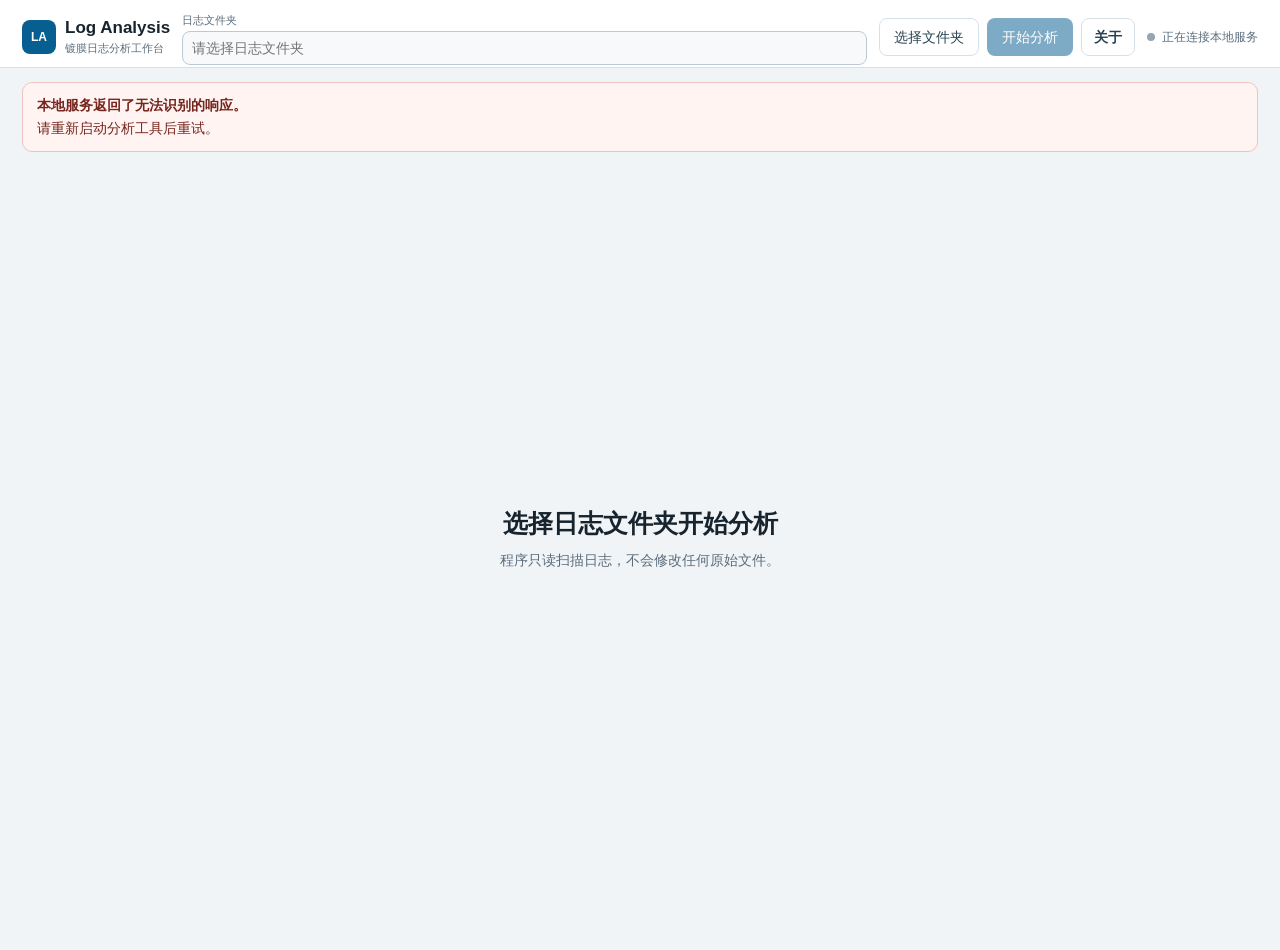
==== commit 4b2e0b58: "Save macOS beta.10 source baseline and current handoff" ====
--- a/index.html
+++ b/index.html
@@ -1,6 +1,6 @@
 <!doctype html><html lang="zh-CN"><head><meta charset="utf-8"><meta name="viewport" content="width=device-width,initial-scale=1"><title>Log Analysis · 镀膜日志分析工作台</title>
 <style>
-:root{--bg:#f1f4f7;--surface:#fff;--soft:#f7f9fb;--line:#d8e0e7;--strong:#bcc9d4;--text:#17242e;--muted:#5b6d7c;--accent:#075e91;--accent2:#064b73;--accent-soft:#e6f1f7;--success:#267451;--warning:#9a5b12;--danger:#b42318;--radius:10px;--header-h:68px;--source-h:48px}*{box-sizing:border-box}html{scroll-behavior:smooth}body{margin:0;background:var(--bg);color:var(--text);font:14px/1.5 "Segoe UI","Microsoft YaHei",Arial,sans-serif}::selection{background:#cbe5f2;color:#063b5a}button,a.button,input,select{font:inherit}button,a.button{min-height:38px;border:1px solid transparent;border-radius:8px;background:var(--accent);color:#fff;padding:7px 14px;cursor:pointer;text-decoration:none;white-space:nowrap}button:hover,a.button:hover{background:var(--accent2)}button:active,a.button:active{transform:translateY(1px)}button:disabled{opacity:.52;cursor:wait}.secondary{border-color:var(--line)!important;background:#fff!important;color:#294252!important}.secondary:hover{background:var(--accent-soft)!important;border-color:#9ebfd2!important}button:focus-visible,a:focus-visible,input:focus-visible,select:focus-visible,summary:focus-visible{outline:3px solid rgba(7,94,145,.28);outline-offset:2px}input,select{min-height:38px;padding:7px 9px;border:1px solid var(--strong);border-radius:8px;background:#fff;color:var(--text)}input[readonly]{background:var(--soft)}.hidden,[hidden]{display:none!important}.muted{color:var(--muted)}
+:root{--bg:#f1f4f7;--surface:#fff;--soft:#f7f9fb;--line:#d8e0e7;--strong:#bcc9d4;--text:#17242e;--muted:#5b6d7c;--accent:#075e91;--accent2:#064b73;--accent-soft:#e6f1f7;--success:#267451;--warning:#9a5b12;--danger:#b42318;--radius:10px;--header-h:68px;--source-h:48px}*{box-sizing:border-box}html{scroll-behavior:smooth}body{margin:0;background:var(--bg);color:var(--text);font:14px/1.5 -apple-system,BlinkMacSystemFont,"PingFang SC","Segoe UI","Microsoft YaHei",Arial,sans-serif}::selection{background:#cbe5f2;color:#063b5a}button,a.button,input,select{font:inherit}button,a.button{min-height:38px;border:1px solid transparent;border-radius:8px;background:var(--accent);color:#fff;padding:7px 14px;cursor:pointer;text-decoration:none;white-space:nowrap}button:hover,a.button:hover{background:var(--accent2)}button:active,a.button:active{transform:translateY(1px)}button:disabled{opacity:.52;cursor:wait}.secondary{border-color:var(--line)!important;background:#fff!important;color:#294252!important}.secondary:hover{background:var(--accent-soft)!important;border-color:#9ebfd2!important}button:focus-visible,a:focus-visible,input:focus-visible,select:focus-visible,summary:focus-visible{outline:3px solid rgba(7,94,145,.28);outline-offset:2px}input,select{min-height:38px;padding:7px 9px;border:1px solid var(--strong);border-radius:8px;background:#fff;color:var(--text)}input[readonly]{background:var(--soft)}.hidden,[hidden]{display:none!important}.muted{color:var(--muted)}
 .app-header{position:sticky;top:0;z-index:40;height:var(--header-h);background:rgba(255,255,255,.98);border-bottom:1px solid var(--line)}.header-inner{height:100%;padding:10px 22px;display:grid;grid-template-columns:auto minmax(260px,1fr) auto auto;gap:12px;align-items:center}.brand{display:flex;align-items:center;gap:9px}.brand-mark{width:34px;height:34px;border-radius:8px;background:var(--accent);display:grid;place-items:center;color:#fff;font-size:12px;font-weight:800}.brand h1{font-size:17px;line-height:1.15;margin:0}.brand p,.path-field span{margin:2px 0 0;color:var(--muted);font-size:11px}.path-field{min-width:0}.path-field span{display:block;margin-bottom:2px}.path{width:100%;height:34px;min-height:34px;text-overflow:ellipsis}.header-actions{display:flex;gap:8px}.service{display:flex;align-items:center;gap:7px;color:var(--muted);font-size:12px;white-space:nowrap}.status-dot{width:8px;height:8px;border-radius:50%;background:#96a5b2}.service[data-state=online] .status-dot{background:var(--success)}.service[data-state=busy] .status-dot{background:var(--warning)}.service[data-state=offline] .status-dot{background:var(--danger)}
 .source-switch{position:sticky;top:var(--header-h);z-index:38;height:var(--source-h);display:flex;align-items:center;gap:12px;padding:6px 22px;background:#e9eef2;border-bottom:1px solid var(--line)}.source-switch>strong{font-size:12px;color:#405463}.scope-options{display:flex;gap:2px;padding:2px;border:1px solid var(--strong);border-radius:8px;background:#fff}.scope-options button{min-height:32px;padding:4px 16px;background:transparent;color:#4b6070}.scope-options button:hover{background:var(--accent-soft);color:var(--accent)}.scope-options button.active{background:var(--accent);color:#fff;font-weight:700}.source-note{margin-left:auto;color:var(--muted);font-size:12px}.workspace{display:grid;grid-template-columns:206px minmax(0,1fr);min-height:calc(100dvh - var(--header-h) - var(--source-h))}.sidebar{position:sticky;top:calc(var(--header-h) + var(--source-h));align-self:start;height:calc(100dvh - var(--header-h) - var(--source-h));padding:18px 12px;background:#e9eef2;border-right:1px solid var(--line)}.sidebar-label{margin:0 10px 9px;color:#718290;font-size:11px;font-weight:700;letter-spacing:.08em}.module-nav{display:grid;gap:4px}.module-nav button{width:100%;text-align:left;background:transparent;color:#405463;border-color:transparent;padding:9px 12px}.module-nav button:hover{background:#fff;color:var(--accent)}.module-nav button.active{background:#fff;border-color:var(--line);color:var(--accent);font-weight:700;box-shadow:inset 3px 0 var(--accent)}.content-shell{min-width:0;padding:0 22px 40px}.notice{display:grid;grid-template-columns:1fr auto;gap:12px;align-items:center;padding:12px 14px;border:1px solid #efc3bf;border-radius:var(--radius);background:#fff4f2;color:#76251d;margin:14px 0}.notice p{margin:2px 0 0}.analysis-progress{display:grid;grid-template-columns:minmax(120px,1fr) minmax(180px,2fr) auto;gap:12px;align-items:center;margin:12px 0;padding:10px 12px;border:1px solid var(--line);border-radius:var(--radius);background:#fff;color:var(--muted);font-size:12px}.analysis-progress strong{color:var(--text)}.analysis-progress progress{width:100%;height:8px;accent-color:var(--accent)}.progress-time{font-variant-numeric:tabular-nums}.empty-state{min-height:calc(100dvh - var(--header-h) - var(--source-h) - 40px);display:grid;place-items:center;text-align:center}.empty-state h2{font-size:25px;margin:0 0 8px}.empty-state p{color:var(--muted);margin:0}.skeleton{display:grid;gap:10px;width:min(480px,80vw);margin:24px auto 0}.skeleton span{height:12px;border-radius:5px;background:#e5ebf0}.skeleton span:nth-child(2){width:72%}
 .filters{position:sticky;top:calc(var(--header-h) + var(--source-h));z-index:30;display:flex;gap:10px;flex-wrap:wrap;align-items:end;margin:0 -22px 16px;padding:9px 22px;background:rgba(241,244,247,.97);border-bottom:1px solid var(--line)}.filter-field{display:grid;gap:4px}.filter-field>span{font-size:11px;font-weight:700;color:#516676}.filters input[type=number]{width:88px;height:36px;min-height:36px}.filter-spacer{flex:1}.segments{height:36px;display:flex;border:1px solid var(--strong);border-radius:8px;background:#fff;padding:2px}.segments label{position:relative;cursor:pointer}.segments input{position:absolute;opacity:0;pointer-events:none}.segments span{height:30px;min-width:42px;padding:5px 10px;display:grid;place-items:center;border-radius:6px;color:#5b6d7c;font-size:12px;font-weight:650}.segments input:checked+span{background:var(--accent-soft);color:var(--accent)}.segments input:disabled+span{opacity:.45;cursor:not-allowed}.segments input:focus-visible+span{outline:3px solid rgba(7,94,145,.28)}.download-group{display:flex;gap:7px}.download-group a{min-height:36px;padding:6px 11px;font-size:12px}
@@ -11,6 +11,19 @@
 .about{position:relative;margin:0;padding:0;border:0}.about>summary{min-height:38px;display:grid;place-items:center;padding:7px 12px;border:1px solid var(--line);border-radius:8px;background:#fff;color:#294252;list-style:none}.about>summary::-webkit-details-marker{display:none}.about-panel{position:absolute;right:0;top:44px;width:260px;padding:14px;border:1px solid var(--line);border-radius:10px;background:#fff;box-shadow:0 16px 38px rgba(18,43,57,.18);color:var(--muted);font-size:12px}.about-panel strong{display:block;color:var(--text);font-size:15px}.about-panel p{margin:7px 0}.about-panel a{color:var(--accent);text-underline-offset:3px}
 .selection-empty{padding:34px;text-align:center}.selection-empty h3{margin:0 0 6px;font-size:17px}.selection-empty p{margin:0;color:var(--muted)}
 .chart,.chart.tall{height:430px}.device-layout{grid-template-columns:210px minmax(0,1fr);align-items:stretch}.device-layout>.metric-rail,.device-layout>.device-main{min-height:620px}.device-layout>.device-main>.chart-panel:not(.focused){height:100%}.device-layout>.device-main>.chart-panel:not(.focused)>.chart{height:calc(100% - 47px)}.device-table-panel{margin-top:14px}@media(max-width:900px){.device-layout{grid-template-columns:1fr;align-items:start}.device-layout>.metric-rail,.device-layout>.device-main{min-height:0}.device-layout>.device-main>.chart-panel:not(.focused){height:auto}.device-layout>.device-main>.chart-panel:not(.focused)>.chart{height:430px}}@media(max-width:620px){.chart,.chart.tall,.device-layout>.device-main>.chart-panel:not(.focused)>.chart{height:330px}}
+/* Desktop readability and compact Mac windows. */
+.workspace:has(>.sidebar.hidden){grid-template-columns:minmax(0,1fr)}
+.cards{grid-template-columns:repeat(auto-fit,minmax(190px,1fr));gap:0;background:var(--surface)}
+.card{border:0;border-right:1px solid var(--line);border-bottom:1px solid var(--line);background:var(--surface);min-width:0;overflow-wrap:anywhere;font-variant-numeric:tabular-nums}
+.card b{line-height:1.35}.card b small{font-size:12px;font-weight:500;color:var(--muted)}
+.thickness-card{grid-column:auto}.thickness-parts{display:flex;gap:16px;flex-wrap:wrap;color:var(--text)}
+.thickness-note{margin-top:5px;font-size:11px;color:var(--muted)}
+.service{min-width:0;max-width:230px}.service #status{overflow:hidden;text-overflow:ellipsis}.status-dot{flex-shrink:0}
+.filter-field{min-width:0}.segments{height:auto;min-height:36px;flex-wrap:wrap}.download-group{flex-wrap:wrap}
+.path:focus{overflow:auto;text-overflow:clip}.card:focus-within{outline:2px solid var(--accent)}
+@media(max-width:1100px){.header-inner{gap:9px;padding-inline:16px;grid-template-columns:auto minmax(160px,1fr) auto}.content-shell{padding-inline:16px}.filters{margin-inline:-16px;padding-inline:16px}}
+@media(max-width:900px){.header-inner{grid-template-columns:1fr auto}.filters{position:static}.cards{grid-template-columns:repeat(2,minmax(0,1fr))}}
+@media(max-width:620px){.header-inner{grid-template-columns:1fr}.content-shell{padding-inline:12px}.filters{margin-inline:-12px;padding-inline:12px}}
 </style></head><body>
 <section id="direct-file" class="direct-file hidden"><div class="direct-card"><h1>需要先启动 Log Analysis</h1><p>当前页面是直接从 HTML 文件打开的，浏览器无法连接 Python 分析服务。</p><p>请关闭此页面，然后双击：</p><code class="launch-file">启动镀膜分析.bat</code></div></section>
 <div id="app-shell"><header class="app-header"><div class="header-inner"><div class="brand"><span class="brand-mark">LA</span><div><h1>Log Analysis</h1><p>镀膜日志分析工作台</p></div></div><label class="path-field"><span>日志文件夹</span><input id="path" class="path" readonly placeholder="请选择日志文件夹"></label><div class="header-actions"><button id="choose" class="secondary">选择文件夹</button><button id="analyze" disabled>开始分析</button><details class="about"><summary>关于</summary><div class="about-panel"><strong>Log Analysis</strong><p id="app-version">正在读取版本…</p><p>单文件夹、本地只读分析。复核提示不代表质量判定。</p><a id="release-link" href="https://github.com/Reyppp/log-analysis/releases" target="_blank" rel="noreferrer">检查新版本</a></div></details></div><div id="service" class="service" data-state="checking"><span class="status-dot"></span><span id="status">正在连接本地服务</span></div></div></header>
@@ -21,7 +34,7 @@
 const SESSION_TOKEN=new URLSearchParams(location.search).get('token')||'';const withToken=url=>{if(!SESSION_TOKEN)return url;const join=url.includes('?')?'&':'?';return `${url}${join}token=${encodeURIComponent(SESSION_TOKEN)}`};
 const FIELD_META={layer:{label:'层号',digits:0},material:{label:'材料'},method:{label:'监控方式'},phy_thick:{label:'物理厚度',unit:'nm',digits:2},recipe_rate:{label:'理论速率',unit:'nm/s',digits:3},planned_time:{label:'理论时间',unit:'s',digits:1},start_t:{label:'理论 Start T',unit:'%',digits:2,percent:true},end_t:{label:'理论 End T',unit:'%',digits:2,percent:true},recipe_extreme:{label:'理论极值状态'},final_meas:{label:'终点 Meas',unit:'%',digits:2,percent:true},final_calc:{label:'终点动态 Calc',unit:'%',digits:2,percent:true},fit_end_residual:{label:'终点 Meas−动态 Calc',unit:'%',digits:2,percent:true},recipe_end_offset:{label:'Meas−理论 End T',unit:'%',digits:2,percent:true},fit_mae:{label:'全层 MAE',unit:'%',digits:2,percent:true},fit_rmse:{label:'全层 RMSE',unit:'%',digits:2,percent:true},fit_p95_abs:{label:'P95 绝对残差',unit:'%',digits:2,percent:true},fit_max_abs:{label:'最大绝对残差',unit:'%',digits:2,percent:true},actual_time:{label:'实际镀膜时间',unit:'s',digits:1},time_delta:{label:'实际−理论时间',unit:'s',digits:1},actual_rate:{label:'实际速率',unit:'nm/s',digits:3},rate_delta:{label:'实际−理论速率',unit:'nm/s',digits:3},actual_extreme:{label:'实际极值状态'},signal_median:{label:'信号中位数',unit:'%',digits:2,percent:true},signal_std:{label:'信号标准差',unit:'%',digits:2,percent:true},signal_cv:{label:'信号变异系数',unit:'%',digits:2,percent:true},optical_rows:{label:'光学采样数',digits:0},substrate_shutter_mismatch:{label:'基片挡板不一致次数',digits:0},material_shutter_mismatch:{label:'材料挡板不一致次数',digits:0},shutter_mismatch:{label:'挡板不一致次数',digits:0},layer_start:{label:'层开始时间'},layer_end:{label:'层结束时间'},machine_span:{label:'设备记录跨度',unit:'s',digits:1},machine_rows:{label:'设备采样数',digits:0},severity:{label:'级别'},scope:{label:'范围'},issue:{label:'问题'},detail:{label:'详情'},metric:{label:'指标'},value:{label:'数值',digits:4},change:{label:'相邻层变化',digits:4},group:{label:'分组基准'},baseline:{label:'分组中位数',digits:4},mad:{label:'MAD',digits:4},robust_z:{label:'稳健 Z 分数',digits:2},level:{label:'复核等级'},reason:{label:'异常依据'},source:{label:'数据源'},field:{label:'字段'},count:{label:'样本数',digits:0},mean:{label:'均值',digits:4},min:{label:'最小值',digits:4},max:{label:'最大值',digits:4},SamTime:{label:'采样时间',unit:'s'},thickness:{label:'理论厚度',unit:'nm'},calculated_t:{label:'理论透过率',unit:'%',percent:true}};
 const DEVICE_BASE={power:{label:'有效功率',unit:'kW',digits:3},current:{label:'有效电流',unit:'A',digits:3},voltage:{label:'有效电压',unit:'V',digits:2},vacuum:{label:'腔体真空',unit:'日志原始值',digits:4},chamber_temp:{label:'腔体温度',unit:'°C',digits:2},water_in:{label:'进水温度',unit:'°C',digits:2},water_out:{label:'出水温度',unit:'°C',digits:2},motor:{label:'转速',unit:'rpm',digits:1},o2:{label:'O₂',unit:'日志原始值',digits:3},ar:{label:'Ar',unit:'日志原始值',digits:3}},SUFFIX={mean:'均值',std:'标准差',min:'最小值',max:'最大值',range:'范围'};for(const [base,b] of Object.entries(DEVICE_BASE))for(const [suffix,s] of Object.entries(SUFFIX))FIELD_META[`${base}_${suffix}`]={label:`${b.label}${s}`,unit:b.unit,digits:b.digits};
-Object.assign(FIELD_META,{session_id:{label:'区段编号',digits:0},session_name:{label:'区段'},start:{label:'开始时间'},end:{label:'结束时间'},elapsed_seconds:{label:'记录跨度',unit:'s',digits:0},target_seconds:{label:'靶材工作时间',unit:'s',digits:0},is_default:{label:'默认区段'},rows:{label:'采样数',digits:0},category:{label:'类别'},time:{label:'开始时间'},end_time:{label:'结束时间'},motor_source:{label:'转速来源'},target_power_seconds:{label:'靶材工作时间',unit:'s',digits:0},target_time_delta:{label:'靶材工作时间 - 实际镀膜时间',unit:'s',digits:0},machine_segment_id:{label:'工控工作时段',digits:0},alignment:{label:'关联状态'},confidence:{label:'关联状态'},matched_segments:{label:'镀膜层数',digits:0},candidate_count:{label:'候选序列数',digits:0},duration_correlation:{label:'持续时间相关系数',digits:5},time_offset_seconds:{label:'时钟偏移',unit:'s',digits:1},offset_std_seconds:{label:'偏移标准差',unit:'s',digits:2},sample_gap:{label:'采样时间缺口',unit:'s',digits:0},simultaneous_power:{label:'H/L 同时工作',unit:'s',digits:0},'H Power':{label:'H 材料功率',unit:'kW',digits:3},'L Power':{label:'L 材料功率',unit:'kW',digits:3},'H Current':{label:'H 材料电流',unit:'A',digits:3},'L Current':{label:'L 材料电流',unit:'A',digits:3},'H Voltage':{label:'H 材料电压',unit:'V',digits:2},'L Voltage':{label:'L 材料电压',unit:'V',digits:2},'Motor Speed':{label:'转速',unit:'rpm',digits:1},'Chammber Vacuum':{label:'腔体真空',unit:'日志原始值',digits:6},'Pipe Vacuum':{label:'管道真空',unit:'日志原始值',digits:6},'Chammber Temperture':{label:'腔体温度',unit:'°C',digits:1},'Water-In':{label:'进水温度',unit:'°C',digits:2},'Water-Out':{label:'出水温度',unit:'°C',digits:2},'Gas-O2(1)':{label:'O₂ 通道 1',unit:'日志原始值',digits:3},'Gas-O2(4)':{label:'O₂ 通道 4',unit:'日志原始值',digits:3},'Gas-Ar(2)':{label:'Ar 通道 2',unit:'日志原始值',digits:3},'Gas-Ar(3)':{label:'Ar 通道 3',unit:'日志原始值',digits:3}});for(const suffix of Object.keys(SUFFIX))FIELD_META[`monitor_motor_${suffix}`]={label:`监控log转速参考值${SUFFIX[suffix]}`,unit:'rpm',digits:1};
+Object.assign(FIELD_META,{session_id:{label:'区段编号',digits:0},session_name:{label:'区段'},start:{label:'开始时间'},end:{label:'结束时间'},elapsed_seconds:{label:'记录跨度',unit:'s',digits:0},target_seconds:{label:'靶材工作时间',unit:'s',digits:0},is_default:{label:'默认区段'},rows:{label:'采样数',digits:0},category:{label:'类别'},time:{label:'开始时间'},end_time:{label:'结束时间'},motor_source:{label:'转速来源'},target_power_seconds:{label:'靶材工作时间',unit:'s',digits:0},target_time_delta:{label:'靶材工作时间 - 实际镀膜时间',unit:'s',digits:0},machine_segment_id:{label:'工控工作时段',digits:0},alignment:{label:'关联状态'},confidence:{label:'关联状态'},coverage:{label:'关联覆盖'},planned_layers:{label:'理论层数',digits:0},completed_layers:{label:'已完成层数',digits:0},matched_segments:{label:'已关联层数',digits:0},matched_layer_start:{label:'关联起始层',digits:0},matched_layer_end:{label:'关联结束层',digits:0},matched_layer_range:{label:'关联层范围'},ignored_machine_edge_segments:{label:'忽略的首尾工控时段'},candidate_ranges:{label:'候选层范围'},candidate_count:{label:'候选序列数',digits:0},duration_correlation:{label:'持续时间相关系数',digits:5},time_offset_seconds:{label:'时钟偏移',unit:'s',digits:1},offset_std_seconds:{label:'偏移标准差',unit:'s',digits:2},sample_gap:{label:'采样时间缺口',unit:'s',digits:0},simultaneous_power:{label:'H/L 同时工作',unit:'s',digits:0},'H Power':{label:'H 材料功率',unit:'kW',digits:3},'L Power':{label:'L 材料功率',unit:'kW',digits:3},'H Current':{label:'H 材料电流',unit:'A',digits:3},'L Current':{label:'L 材料电流',unit:'A',digits:3},'H Voltage':{label:'H 材料电压',unit:'V',digits:2},'L Voltage':{label:'L 材料电压',unit:'V',digits:2},'Motor Speed':{label:'转速',unit:'rpm',digits:1},'Chammber Vacuum':{label:'腔体真空',unit:'日志原始值',digits:6},'Pipe Vacuum':{label:'管道真空',unit:'日志原始值',digits:6},'Chammber Temperture':{label:'腔体温度',unit:'°C',digits:1},'Water-In':{label:'进水温度',unit:'°C',digits:2},'Water-Out':{label:'出水温度',unit:'°C',digits:2},'Gas-O2(1)':{label:'O₂ 通道 1',unit:'日志原始值',digits:3},'Gas-O2(4)':{label:'O₂ 通道 4',unit:'日志原始值',digits:3},'Gas-Ar(2)':{label:'Ar 通道 2',unit:'日志原始值',digits:3},'Gas-Ar(3)':{label:'Ar 通道 3',unit:'日志原始值',digits:3}});for(const suffix of Object.keys(SUFFIX))FIELD_META[`monitor_motor_${suffix}`]={label:`监控log转速参考值${SUFFIX[suffix]}`,unit:'rpm',digits:1};
 const DEVICE_GROUPS={电气:['power_mean','current_mean','voltage_mean'],环境:['vacuum_mean'],温度:['chamber_temp_mean','water_in_mean','water_out_mean'],转速:['motor_mean'],气体:['o2_mean','ar_mean']},COLORS=['#075e91','#c5691a','#6d68a8','#267451'];
 const NAV={combined:[['combined-overview','总览'],['combined-device','设备']],machine:[['machine-overview','总览'],['machine-trend','设备']],monitor:[['overview','总览'],['theory','理论趋势'],['optical','光学'],['device','设备'],['anomaly','异常复核']]};
 const MACHINE_METRICS={power:{label:'功率',unit:'kW',group:'电气',api:'power_mean',columns:['H Power','L Power']},current:{label:'电流',unit:'A',group:'电气',api:'current_mean',columns:['H Current','L Current']},voltage:{label:'电压',unit:'V',group:'电气',api:'voltage_mean',columns:['H Voltage','L Voltage']},'Chammber Vacuum':{label:'腔体真空',unit:'日志原始值',group:'真空',api:'vacuum_mean',columns:['Chammber Vacuum']},'Pipe Vacuum':{label:'管道真空',unit:'日志原始值',group:'真空',api:'pipe_vacuum',columns:['Pipe Vacuum']},'Chammber Temperture':{label:'腔体温度',unit:'°C',group:'温度',api:'chamber_temp_mean',columns:['Chammber Temperture']},'Water-In':{label:'进水温度',unit:'°C',group:'温度',api:'water_in_mean',columns:['Water-In']},'Water-Out':{label:'出水温度',unit:'°C',group:'温度',api:'water_out_mean',columns:['Water-Out']},'Motor Speed':{label:'转速',unit:'rpm',group:'转速',api:'motor_mean',columns:['Motor Speed']},o2:{label:'O₂',unit:'日志原始值',group:'气体',api:'o2_mean',columns:['Gas-O2(1)','Gas-O2(4)']},ar:{label:'Ar',unit:'日志原始值',group:'气体',api:'ar_mean',columns:['Gas-Ar(2)','Gas-Ar(3)']}};
@@ -33,7 +46,7 @@
 class ApiError extends Error{constructor(message,code='request_failed',recovery='请稍后重试。'){super(message);this.code=code;this.recovery=recovery}}function setService(state,text){$('service').dataset.state=state;$('status').textContent=text}function setBusy(kind,on,text){if(kind==='choose')$('choose').disabled=on;else{$('choose').disabled=$('analyze').disabled=on;$('threshold').disabled=on}$('skeleton').classList.toggle('hidden',!(on&&kind==='analyze'));setService(on?'busy':'online',text||'本地服务已连接')}async function api(url,options={}){let r;const headers={...(options.headers||{})};if(SESSION_TOKEN)headers['X-Log-Analysis-Token']=SESSION_TOKEN;try{r=await fetch(url,{...options,headers})}catch(error){if(error?.name==='AbortError')throw error;throw new ApiError('无法连接本地分析服务。','service_unavailable','请重新启动 Log Analysis，然后点击“重新连接”。')}let d;try{d=await r.json()}catch{throw new ApiError('本地服务返回了无法识别的响应。','invalid_response','请重新启动分析工具后重试。')}if(!r.ok)throw new ApiError(d.error||'请求未完成。',d.code||'request_failed',d.recovery||'请检查炉次文件夹后重试。');return d}
 function resetAnalysisView(){if(viewState.focused)toggleChartFocus(viewState.focused.querySelector('.focus-chart'));payload=null;Object.assign(viewState,{scope:'combined',activeByScope:{combined:'combined-overview',machine:'machine-overview',monitor:'overview'},active:'combined-overview',selectedLayer:1,opticalResidual:'fit_end_residual',opticalSignal:'signal_median',deviceMetric:'power_mean',anomalyMetric:'',combinedDeviceAxis:'layer',machineMetric:'power',machineSession:''});$('controls').classList.add('hidden');$('source-switch').classList.add('hidden');$('sidebar').classList.add('hidden');$('modules').replaceChildren();$('scope-options').replaceChildren();$('layer-min').value=$('layer-max').value='';$('threshold').value='3.5';$('material').replaceChildren();$('method').replaceChildren();$('page').replaceChildren();$('empty').classList.remove('hidden');$('empty').querySelector('h2').textContent='日志文件夹已选择，请开始分析';$('empty').querySelector('p').textContent='已清空上一份分析结果。原始日志保持只读。'}
 function availableScopes(){const s=payload?.sources||{};return s.combined?['combined','monitor','machine']:s.machine?['machine']:['monitor']}
-function alignmentLabel(alignment=payload?.alignment||{}){if(alignment.status!=='matched')return '关联失败';return alignment.confidence==='中可信'?'已关联（待复核）':'已关联'}
+function alignmentLabel(alignment=payload?.alignment||{}){if(alignment.status!=='matched')return '关联失败';const pending=(alignment.confidence==='中可信'||alignment.pending_fragments>0),partial=alignment.coverage==='partial_completed';if(partial)return pending?'已关联（部分区间，待复核）':'已关联（部分区间）';return pending?'已关联（待复核）':'已关联'}
 function renderSourceSwitch(){const names={combined:'综合',machine:'工控log',monitor:'监控log'},available=availableScopes();$('scope-options').innerHTML=available.map(scope=>`<button role="tab" aria-selected="${scope===viewState.scope}" data-scope="${scope}" class="${scope===viewState.scope?'active':''}">${names[scope]}</button>`).join('');const s=payload.sources;$('source-note').textContent=s.combined?`${alignmentLabel()} ${payload.alignment.matched_segments||0} 个镀膜层`:s.machine?'当前仅包含工控log':'当前仅包含监控log';$('source-switch').classList.remove('hidden')}
 function renderNavigation(){const items=NAV[viewState.scope]||[];if(!items.some(([key])=>key===viewState.active))viewState.active=viewState.activeByScope[viewState.scope]||items[0]?.[0];$('modules').innerHTML=items.map(([key,name])=>`<button data-page="${key}" class="${key===viewState.active?'active':''}">${name}</button>`).join('')}
 function setScope(scope){if(!availableScopes().includes(scope))return;viewState.activeByScope[viewState.scope]=viewState.active;viewState.scope=scope;viewState.active=viewState.activeByScope[scope]||NAV[scope][0][0];renderSourceSwitch();renderNavigation();updateToolbar();renderActivePage()}
@@ -51,9 +64,26 @@
 function filteredMachineSegments(){if(!payload)return [];const materials=checked('material'),session=viewState.machineSession||'all',aligned=payload.alignment?.status==='matched',layerSet=aligned?new Set(filteredLayerRows(payload.summary||[]).map(row=>Number(row.layer))):null;return (payload.machine_segments||[]).filter(row=>(session==='all'||String(row.session_id)===String(session))&&materials.some(material=>String(row.material||'').includes(material))&&(!aligned||(row.layer!=null&&layerSet.has(Number(row.layer)))))}
 const sumField=(records,key)=>records.reduce((sum,row)=>sum+(Number(row[key])||0),0),selectionEmpty=()=>'<section class="panel selection-empty"><h3>当前筛选无数据</h3><p>请调整层范围、材料、监控方式或区段。</p></section>';
 const pageHeader=(t,d)=>`<div class="page-head"><h2>${esc(t)}</h2><p>${esc(d)}</p></div>`,chartPanel=(id,title,{className='',controls=''}={})=>`<section class="chart-panel ${className}" data-chart-title="${esc(title)}"><div class="chart-toolbar">${controls}<button class="secondary focus-chart" onclick="toggleChartFocus(this)" aria-label="放大查看：${esc(title)}">放大查看</button></div><div id="${id}" class="chart${className.includes('tall')?' tall':''}"></div></section>`;
-function axis(key,title){const m=key?meta(key):{};return {title:{text:title||label(key),standoff:10},automargin:true,gridcolor:'#e7edf2',zerolinecolor:'#c8d3dc',linecolor:'#c8d3dc',tickfont:{color:'#5b6d7c',size:11},tickformat:m.percent?'.2%':undefined,exponentformat:'power',showexponent:'last'}}function plot(id,traces,{title,xTitle='层号',xMetric=null,yTitle=null,yMetric=null,hovermode='x unified',margin={t:64,l:72,r:28,b:58},uirevision=id,modebar={},...rest}={}){if(!$(id))return Promise.resolve();return Plotly.react($(id),traces,{title:{text:title||'',x:.025,xanchor:'left',y:.95,yref:'container',yanchor:'top',font:{size:16}},margin,paper_bgcolor:'#fff',plot_bgcolor:'#fff',font:{family:'Segoe UI, Microsoft YaHei, Arial',color:'#243746',size:12},hoverlabel:{bgcolor:'#19394b',font:{color:'#fff'}},hovermode,colorway:COLORS,xaxis:axis(xMetric,xTitle),yaxis:axis(yMetric,yTitle),legend:{orientation:'h',x:0,y:1.04,yanchor:'bottom'},uirevision,modebar:{uirevision,...modebar},...rest},{responsive:true,displaylogo:false,modeBarButtonsToRemove:['lasso2d','select2d'],toImageButtonOptions:{filename:(title||'镀膜图表').replace(/[\\/:*?"<>|]/g,'_'),scale:2}})}function deviceMenuName(key){return {power_mean:'功率',current_mean:'电流',voltage_mean:'电压'}[key]||(key==='motor_mean'?'转速':meta(key).label.replace('均值',''))}function deviceDataName(key,detail){const base=deviceMenuName(key);return ['power_mean','current_mean','voltage_mean'].includes(key)?(detail==='mean'?`有效${base}均值`:`${base}值`):(detail==='mean'?`${base}均值`:`${base}值`)}function deviceTraceColor(item,index){return TRACE_COLORS[item.channel]||(item.source==='monitor'?'#6d68a8':'#075e91')||COLORS[index%COLORS.length]}function byMaterial(r,key,smooth=false){return [...new Set(r.map(x=>x.material))].map((m,i)=>lineTrace(r.filter(x=>x.material===m),key,`${m} 材料`,COLORS[i],smooth))}function table(records,columns){if(!records.length)return '<p class="muted">没有可显示的数据。</p>';return '<div class="table-wrap"><table><thead><tr>'+columns.map(c=>`<th><abbr title="内部字段：${esc(c)}">${esc(label(c))}</abbr></th>`).join('')+'</tr></thead><tbody>'+records.slice(0,120).map(r=>'<tr>'+columns.map(c=>`<td>${esc(cellValue(r,c))}</td>`).join('')+'</tr>').join('')+'</tbody></table></div>'}
+async function saveChartImage(chart){try{
+  if(!window.pywebview?.api?.save_image)return await Plotly.downloadImage(chart,{format:'png',scale:2,filename:'镀膜图表'});
+  const data=await Plotly.toImage(chart,{format:'png',scale:2});
+  const result=await window.pywebview.api.save_image(data,chart.closest('.chart-panel')?.dataset.chartTitle||'镀膜图表');
+  if(!result.ok)showError(new ApiError(result.error));else if(!result.cancelled)setService('online',`已保存到 ${result.path}`);
+}catch(error){showError(new ApiError(`图表保存失败：${error.message}`))}}
+function axis(key,title){const m=key?meta(key):{};return {title:{text:title||label(key),standoff:10},automargin:true,gridcolor:'#e7edf2',zerolinecolor:'#c8d3dc',linecolor:'#c8d3dc',tickfont:{color:'#5b6d7c',size:11},tickformat:m.percent?'.2%':undefined,exponentformat:'power',showexponent:'last'}}function plot(id,traces,{title,xTitle='层号',xMetric=null,yTitle=null,yMetric=null,hovermode='x unified',margin={t:64,l:72,r:28,b:58},uirevision=id,modebar={},...rest}={}){if(!$(id))return Promise.resolve();return Plotly.react($(id),traces,{title:{text:title||'',x:.025,xanchor:'left',y:.95,yref:'container',yanchor:'top',font:{size:16}},margin,paper_bgcolor:'#fff',plot_bgcolor:'#fff',font:{family:'-apple-system, BlinkMacSystemFont, PingFang SC, Segoe UI, Microsoft YaHei, Arial',color:'#243746',size:12},hoverlabel:{bgcolor:'#19394b',font:{color:'#fff'}},hovermode,colorway:COLORS,xaxis:axis(xMetric,xTitle),yaxis:axis(yMetric,yTitle),legend:{orientation:'h',x:0,y:1.04,yanchor:'bottom'},uirevision,modebar:{uirevision,...modebar},...rest},{responsive:true,displaylogo:false,modeBarButtonsToRemove:['lasso2d','select2d','toImage'],modeBarButtonsToAdd:[{name:'保存 PNG',icon:Plotly.Icons.camera,click:saveChartImage}],toImageButtonOptions:{filename:(title||'镀膜图表').replace(/[\\/:*?"<>|]/g,'_'),scale:2}})}function deviceMenuName(key){return {power_mean:'功率',current_mean:'电流',voltage_mean:'电压'}[key]||(key==='motor_mean'?'转速':meta(key).label.replace('均值',''))}function deviceDataName(key,detail){const base=deviceMenuName(key);return ['power_mean','current_mean','voltage_mean'].includes(key)?(detail==='mean'?`有效${base}均值`:`${base}值`):(detail==='mean'?`${base}均值`:`${base}值`)}function deviceTraceColor(item,index){return TRACE_COLORS[item.channel]||(item.source==='monitor'?'#6d68a8':'#075e91')||COLORS[index%COLORS.length]}function byMaterial(r,key,smooth=false){return [...new Set(r.map(x=>x.material))].map((m,i)=>lineTrace(r.filter(x=>x.material===m),key,`${m} 材料`,COLORS[i],smooth))}function table(records,columns){if(!records.length)return '<p class="muted">没有可显示的数据。</p>';return '<div class="table-wrap"><table><thead><tr>'+columns.map(c=>`<th><abbr title="内部字段：${esc(c)}">${esc(label(c))}</abbr></th>`).join('')+'</tr></thead><tbody>'+records.slice(0,120).map(r=>'<tr>'+columns.map(c=>`<td>${esc(cellValue(r,c))}</td>`).join('')+'</tr>').join('')+'</tbody></table></div>'}
 function toggleChartFocus(button){const panel=button.closest('.chart-panel'),closing=panel.classList.contains('focused'),resize=()=>{const chart=panel.querySelector('.chart');Promise.resolve(Plotly.Plots.resize(chart)).then(()=>requestAnimationFrame(()=>refreshLayerAxis(chart)))};if(closing){panel.classList.remove('focused');panel.removeAttribute('role');panel.removeAttribute('aria-modal');panel.removeAttribute('aria-label');button.textContent='放大查看';document.body.classList.remove('chart-focus-open');document.querySelector('.chart-backdrop')?.remove();requestAnimationFrame(()=>{resize();window.scrollTo(0,viewState.scrollY);viewState.focusReturn?.focus()});viewState.focused=null;return}if(viewState.focused)toggleChartFocus(viewState.focused.querySelector('.focus-chart'));viewState.scrollY=scrollY;viewState.focusReturn=document.activeElement;viewState.focused=panel;const b=document.createElement('div');b.className='chart-backdrop';b.onclick=()=>toggleChartFocus(button);document.body.appendChild(b);panel.classList.add('focused');panel.setAttribute('role','dialog');panel.setAttribute('aria-modal','true');panel.setAttribute('aria-label',`放大图表：${panel.dataset.chartTitle}`);button.textContent='退出放大';document.body.classList.add('chart-focus-open');button.focus();requestAnimationFrame(resize)}document.addEventListener('keydown',e=>{if(e.key==='Escape'&&viewState.focused)toggleChartFocus(viewState.focused.querySelector('.focus-chart'))});window.addEventListener('resize',()=>requestAnimationFrame(()=>document.querySelectorAll('.chart').forEach(refreshLayerAxis)));
-function renderOverview(r){const b=payload.batch,layerSet=new Set(r.map(row=>row.layer)),selectedAnomalies=payload.anomalies.filter(row=>layerSet.has(row.layer)),priority=new Set(selectedAnomalies.filter(row=>row.level==='重点复核').map(row=>row.layer)),h=r.filter(row=>row.material==='H').length,l=r.filter(row=>row.material==='L').length;$('page').innerHTML=pageHeader('总览','当前筛选统计与整炉状态')+`<div class="cards"><div class="card">炉号（整炉）<b>${esc(b.lot_id)}</b></div><div class="card">当前层数<b>${r.length}</b>H ${h} / L ${l}</div><div class="card">完成状态（整炉）<b>${b.finished?'已完成':'需核验'}</b></div><div class="card">当前累计镀膜<b>${fmtSec(sumField(r,'actual_time'))}</b>理论 ${fmtSec(sumField(r,'planned_time'))}</div><div class="card">当前重点复核层<b>${priority.size}</b></div><div class="card">数据质量（整炉）<b>${b.quality_errors} 错误</b>${b.quality_warnings} 警告</div></div>${chartPanel('overview-chart','原始理论终点偏移概览',{className:'tall'})}<h3 class="section-title">优先复核</h3>${table(selectedAnomalies,['layer','material','method','metric','value','level','robust_z','reason'])}<details><summary>整炉数据质量与忽略字段</summary>${table(payload.quality,['severity','scope','layer','issue','detail'])}<p>恒定字段（默认不绘图）</p>${table(payload.constants,['source','field','value','reason'])}</details>`;plot('overview-chart',byMaterial(r,'recipe_end_offset'),{title:'原始理论终点偏移概览',yMetric:'recipe_end_offset'})}
+function thicknessSummary(records){
+  const valid=records.filter(row=>typeof row.phy_thick==='number'&&Number.isFinite(row.phy_thick));
+  return {count:records.length,valid:valid.length,total:valid.length?valid.reduce((sum,row)=>sum+row.phy_thick,0):null};
+}
+function thicknessCard(records){
+  const total=thicknessSummary(records),format=value=>value===null?'—':value.toFixed(2),parts=['H','L'].map(material=>{
+    const part=thicknessSummary(records.filter(row=>row.material===material));
+    return `${material} ${part.count?format(part.total):'0.00'} nm${part.valid<part.count?'（不完整）':''}`;
+  });
+  return `<div class="card thickness-card">当前理论总膜厚<b>${format(total.total)} <small>nm</small></b><div class="thickness-parts">${parts.map(part=>`<span>${part}</span>`).join('')}</div><div class="thickness-note">${total.valid<total.count?`统计不完整 · 有效 ${total.valid}/${total.count} 层`:'当前筛选配方层 · 含未完成层'}</div></div>`;
+}
+function renderOverview(r){const b=payload.batch,layerSet=new Set(r.map(row=>row.layer)),selectedAnomalies=payload.anomalies.filter(row=>layerSet.has(row.layer)),priority=new Set(selectedAnomalies.filter(row=>row.level==='重点复核').map(row=>row.layer)),h=r.filter(row=>row.material==='H').length,l=r.filter(row=>row.material==='L').length;$('page').innerHTML=pageHeader('总览','当前筛选统计与整炉状态')+`<div class="cards"><div class="card">炉号（整炉）<b>${esc(b.lot_id)}</b></div><div class="card">当前层数<b>${r.length}</b>H ${h} / L ${l}</div>${thicknessCard(r)}<div class="card">完成状态（整炉）<b>${b.finished?'已完成':'需核验'}</b></div><div class="card">当前累计镀膜<b>${fmtSec(sumField(r,'actual_time'))}</b>理论 ${fmtSec(sumField(r,'planned_time'))}</div><div class="card">当前重点复核层<b>${priority.size}</b></div><div class="card">数据质量（整炉）<b>${b.quality_errors} 错误</b>${b.quality_warnings} 警告</div></div>${chartPanel('overview-chart','原始理论终点偏移概览',{className:'tall'})}<h3 class="section-title">优先复核</h3>${table(selectedAnomalies,['layer','material','method','metric','value','level','robust_z','reason'])}<details><summary>整炉数据质量与忽略字段</summary>${table(payload.quality,['severity','scope','layer','issue','detail'])}<p>恒定字段（默认不绘图）</p>${table(payload.constants,['source','field','value','reason'])}</details>`;plot('overview-chart',byMaterial(r,'recipe_end_offset'),{title:'原始理论终点偏移概览',yMetric:'recipe_end_offset'})}
 function lineTrace(r,key,name,color,smooth=false){const yValue=meta(key).percent?'%{y:.2%}':'%{y:.4g}';return {x:r.map(x=>x.layer),y:r.map(x=>x[key]),customdata:r.map(x=>[x.material,x.method]),name:name||label(key),mode:'lines+markers',line:{shape:smooth?'spline':'linear',smoothing:smooth?.45:0,color,width:2},marker:{size:5,color,line:{width:1,color:'#fff'}},hovertemplate:`${label(key)} ${yValue} · %{customdata[0]}材料 · %{customdata[1]}<extra>%{fullData.name}</extra>`}}
 const sortMaterials=values=>[...new Set(values.filter(Boolean))].sort((a,b)=>(a==='H'?0:a==='L'?1:2)-(b==='H'?0:b==='L'?1:2)||String(a).localeCompare(String(b),'zh-CN'));
 byMaterial=(r,key,smooth=false)=>sortMaterials(r.map(x=>x.material)).map(material=>lineTrace(r.filter(x=>x.material===material),key,`${material} 材料`,materialColor(material),smooth));
@@ -87,9 +117,15 @@
   plot(id,byMaterial(r,key),{title:meta(key).label,yMetric:key});
 }
 function moveLayer(layers,d){const i=layers.indexOf(viewState.selectedLayer);viewState.selectedLayer=layers[Math.max(0,Math.min(layers.length-1,i+d))];$('layer').value=viewState.selectedLayer;loadDetail()}
+function fragmentTable(rows){return table(rows.map(row=>({...row,fragment_state:row.status==='matched'?'已关联':'待复核',fragment_candidates:(row.candidate_segment_ids||[]).join('、')||'无'})),['layer','attempt','start','end','rows','fragment_state','machine_segment_id','fragment_candidates'])}
+Object.assign(FIELD_META,{fragment_candidates:{label:'候选工控时段'},attempt:{label:'运行片段',digits:0},fragment_state:{label:'片段关联'},matched_work_segments:{label:'已关联工控工作段',digits:0},unmatched_work_segments:{label:'未关联工控工作段',digits:0},pending_fragments:{label:'待复核片段',digits:0}});
+function machineLayerMeans(){const result=new Map();for(const row of payload.machine_segments||[]){if(row.layer==null)continue;const entry=result.get(row.layer)||{};for(const [key,value] of Object.entries(row)){if(!key.endsWith('_mean')||!Number.isFinite(value))continue;const w=Number(row.rows)||Number(row.target_seconds)||1,stat=entry[key]||{sum:0,weight:0};stat.sum+=value*w;stat.weight+=w;entry[key]=stat}result.set(row.layer,entry)}return new Map([...result].map(([layer,entry])=>[layer,Object.fromEntries(Object.entries(entry).map(([key,stat])=>[key,stat.sum/stat.weight]))]))}
 async function loadDetail(){
   try{
     const d=await api('/api/layer?layer='+viewState.selectedLayer);
+    $('detail-fragments')?.remove();
+    const fragments=(payload.alignment?.monitor_fragments||[]).filter(row=>row.layer===viewState.selectedLayer);
+    if(fragments.length)$('detail-image-content').insertAdjacentHTML('beforebegin',`<section id="detail-fragments"><h3>同层运行片段</h3><p class="muted">各次运行分别保留；记录断点不等于已确认停镀，实际镀膜时间及光学曲线保留监控文件口径。</p>${fragmentTable(fragments)}</section>`);
     plot('detail-meas',[{x:d.meas.map(x=>x.SamTime),y:d.meas.map(x=>x['MeasVal(1)']),name:'实测 Meas',mode:'lines',hovertemplate:'实测 Meas %{y:.2%}<extra>%{fullData.name}</extra>'},{x:d.meas.map(x=>x.SamTime),y:d.meas.map(x=>x['CalcVal(1)']),name:'动态 Calc',mode:'lines',hovertemplate:'动态 Calc %{y:.2%}<extra>%{fullData.name}</extra>'}],{title:`${viewState.selectedLayer}层实测与动态计算`,xTitle:'采样时间（s）',yTitle:'透过率（%）',yMetric:'final_meas'});
     plot('detail-calc',[{x:d.calc.map(x=>x.thickness),y:d.calc.map(x=>x.calculated_t),name:'理论曲线',mode:'lines',hovertemplate:'理论透过率 %{y:.2%} · 理论厚度 %{x} nm<extra>%{fullData.name}</extra>'}],{title:'理论厚度与透过率曲线',xTitle:'理论厚度（nm）',yTitle:'透过率（%）',yMetric:'calculated_t',hovermode:'closest'});
     $('image-layer').textContent=`${viewState.selectedLayer}层`;
@@ -139,8 +175,8 @@
   $('page').innerHTML=pageHeader('工控log总览','当前筛选工作数据与整炉质量')+`<div class="cards"><div class="card">日期文件（整炉）<b>${m.file_count}</b>${m.files?.join('、')||'暂无'}</div><div class="card">当前工作段<b>${segments.length}</b>H ${h} / L ${l}</div><div class="card">当前采样数<b>${Math.round(sumField(segments,'rows')).toLocaleString()}</b>整炉间隔 ${m.cadence_seconds||0} s</div><div class="card">当前时间范围<b>${fmtSec(span)}</b>${fmtDate(start)} 至 ${fmtDate(end)}</div><div class="card">当前靶材工作时间<b>${fmtSec(sumField(segments,'target_seconds'))}</b>H/L 有效工作数据</div><div class="card">数据质量（整炉）<b>${m.quality_errors||0} 错误</b>${m.quality_warnings||0} 警告</div></div><h3 class="section-title">当前区段</h3>${table(sessions,['session_name','start','end','elapsed_seconds','target_seconds','is_default'])}<details><summary>整炉工控log结构与时间质量</summary>${quality.length?table(quality,['severity','scope','issue','detail']):'<p class="muted">检查完成：未发现文件、表头、数值或时间连续性问题。</p>'}</details>`
 }
 function renderMachineTrend(){cancelDeviceSeries();const available=availableMachineMetrics();if(!available.includes(viewState.machineMetric))viewState.machineMetric=available[0]||'power';const spec=MACHINE_METRICS[viewState.machineMetric];$('page').innerHTML=pageHeader('设备','按区段与材料查看工控采样；关联成功时显示镀膜层')+`<div class="device-layout"><aside class="panel metric-rail">${machineMetricRail(viewState.machineMetric)}</aside><div class="device-main">${chartPanel('machine-trend-chart',spec.label,{className:'tall'})}</div></div>`;drawDeviceTimeSeries('machine-trend-chart',spec.api,['machine'],spec.label,spec.unit,{markersOnly:true}).catch(showError);document.querySelectorAll('[data-machine-metric]').forEach(button=>button.onclick=()=>{viewState.machineMetric=button.dataset.machineMetric;renderMachineTrend()})}
-function alignmentBadge(){const a=payload.alignment||{},cls=a.status!=='matched'?'danger':a.confidence==='高可信'?'success':'warning';return `<span class="status-badge ${cls}">${esc(alignmentLabel(a))}</span>`}
-function renderCombinedOverview(r){const a=payload.alignment||{},displayAlignment={...a,confidence:alignmentLabel(a)},layers=new Set(r.map(row=>Number(row.layer))),segments=(payload.machine_segments||[]).filter(row=>row.layer!=null&&layers.has(Number(row.layer))),matched=r.filter(row=>row.target_power_seconds!=null&&Number.isFinite(Number(row.target_power_seconds))),start=segments.length?segments.reduce((value,row)=>new Date(row.start)<new Date(value)?row.start:value,segments[0].start):null,end=segments.length?segments.reduce((value,row)=>new Date(row.end)>new Date(value)?row.end:value,segments[0].end):null,wallSeconds=start&&end?(new Date(end)-new Date(start))/1000:null,h=r.filter(row=>row.material==='H').length,l=r.filter(row=>row.material==='L').length;$('page').innerHTML=pageHeader('综合总览','当前筛选双源统计与整炉关联状态')+`<div class="status-line">${alignmentBadge()}<span>整炉关联：${esc(a.reason||'暂无关联说明')}</span></div><div class="cards"><div class="card">当前监控层数<b>${r.length}</b>H ${h} / L ${l}</div><div class="card">当前镀膜层数<b>${matched.length}</b>整炉偏移 ${formatValue('target_time_delta',a.time_offset_seconds)}</div><div class="card">当前实际镀膜时间<b>${fmtSec(sumField(r,'actual_time'))}</b>来自监控log</div><div class="card">当前靶材工作时间<b>${fmtSec(sumField(r,'target_power_seconds'))}</b>来自工控log</div><div class="card">当前镀膜层墙钟时间<b>${fmtSec(wallSeconds)}</b>工控首层开始至末层结束</div></div>${chartPanel('combined-overview-chart','实际镀膜时间与靶材工作时间',{className:'tall'})}<details><summary>整炉关联诊断</summary>${table([displayAlignment],['confidence','matched_segments','candidate_count','duration_correlation','time_offset_seconds','offset_std_seconds','reason'])}</details>`;plot('combined-overview-chart',[lineTrace(r,'actual_time','监控实际镀膜时间',COLORS[0]),lineTrace(r,'target_power_seconds','工控靶材工作时间',COLORS[1])],{title:'实际镀膜时间与靶材工作时间',yTitle:'时间（s）'})}
+function alignmentBadge(){const a=payload.alignment||{},cls=a.status!=='matched'?'danger':(a.confidence==='高可信'&&!a.pending_fragments)?'success':'warning';return `<span class="status-badge ${cls}">${esc(alignmentLabel(a))}</span>`}
+function renderCombinedOverview(r){const a=payload.alignment||{},range=a.matched_layer_start!=null&&a.matched_layer_end!=null?`${a.matched_layer_start}–${a.matched_layer_end}层`:'暂无',ranges=(a.candidate_ranges||[]).map(item=>`${item.layer_start}–${item.layer_end}层${item.confidence?`（${item.confidence}）`:''}`).join(' / ')||'无',displayAlignment={...a,confidence:alignmentLabel(a),coverage:a.coverage==='all_completed'?'全部已完成层':a.coverage==='partial_completed'?'部分已完成层':'未关联',matched_layer_range:range,ignored_machine_edge_segments:(a.ignored_machine_edge_segments||[]).join('、')||'无',candidate_ranges:ranges},layers=new Set(r.map(row=>Number(row.layer))),segments=(payload.machine_segments||[]).filter(row=>row.layer!=null&&layers.has(Number(row.layer))),completed=r.filter(row=>row.layer_start&&row.layer_end&&Number.isFinite(Number(row.actual_time))),matched=r.filter(row=>row.target_power_seconds!=null&&Number.isFinite(Number(row.target_power_seconds))),start=segments.length?segments.reduce((value,row)=>new Date(row.start)<new Date(value)?row.start:value,segments[0].start):null,end=segments.length?segments.reduce((value,row)=>new Date(row.end)>new Date(value)?row.end:value,segments[0].end):null,wallSeconds=start&&end?(new Date(end)-new Date(start))/1000:null,h=r.filter(row=>row.material==='H').length,l=r.filter(row=>row.material==='L').length;$('page').innerHTML=pageHeader('综合总览','当前筛选双源统计与整炉关联状态')+`<div class="status-line">${alignmentBadge()}<span>整炉关联：${esc(a.reason||'暂无关联说明')}</span></div><div class="cards"><div class="card">当前理论层数<b>${r.length}</b>H ${h} / L ${l}</div>${thicknessCard(r)}<div class="card">当前已完成层数<b>${completed.length}</b>具备完整镀膜时间</div><div class="card">当前已关联层数<b>${matched.length}</b>工控log已映射</div><div class="card">整炉关联范围<b>${range}</b>${esc(alignmentLabel(a))}</div><div class="card">当前实际镀膜时间<b>${fmtSec(sumField(completed,'actual_time'))}</b>来自监控log</div><div class="card">当前靶材工作时间<b>${fmtSec(sumField(matched,'target_power_seconds'))}</b>来自工控log</div><div class="card">当前镀膜层墙钟时间<b>${fmtSec(wallSeconds)}</b>已关联首层开始至末层结束</div></div>${chartPanel('combined-overview-chart','实际镀膜时间与靶材工作时间',{className:'tall'})}<details><summary>整炉关联诊断</summary>${table([displayAlignment],['confidence','coverage','planned_layers','completed_layers','matched_segments','matched_work_segments','unmatched_work_segments','pending_fragments','matched_layer_range','ignored_machine_edge_segments','candidate_ranges','candidate_count','duration_correlation','time_offset_seconds','offset_std_seconds','reason'])}${a.monitor_fragments?.length?`<h3>同层运行片段</h3><p class="muted">记录断点不等于已确认停镀；实际镀膜时间保留监控记录口径，未确认片段不强行映射。</p>${fragmentTable(a.monitor_fragments)}`:''}</details>`;plot('combined-overview-chart',[lineTrace(r,'actual_time','监控实际镀膜时间',COLORS[0]),lineTrace(r,'target_power_seconds','工控靶材工作时间',COLORS[1])],{title:'实际镀膜时间与靶材工作时间',yTitle:'时间（s）'})}
 function renderCombinedDevice(r){
   cancelDeviceSeries();
   const available=Object.values(DEVICE_GROUPS).flat().filter(key=>r.some(x=>x[key]!=null));
@@ -148,7 +184,7 @@
   const rail=Object.entries(DEVICE_GROUPS).map(([group,keys])=>{const current=keys.filter(key=>available.includes(key));return current.length?`<section class="metric-group"><h3>${group}</h3>${current.map(key=>`<button data-combined-metric="${key}" class="${key===viewState.deviceMetric?'active':''}">${deviceMenuName(key)}</button>`).join('')}</section>`:''}).join('');
   const timeMode=viewState.combinedDeviceAxis==='time',axisToggle=`<div class="view-toggle"><span>横坐标</span><div class="segments" role="radiogroup" aria-label="设备横坐标"><label><input type="radio" name="combined-device-axis" value="layer" ${timeMode?'':'checked'}><span>层数</span></label><label><input type="radio" name="combined-device-axis" value="time" ${timeMode?'checked':''}><span>时间</span></label></div></div>`;
   $('page').innerHTML=pageHeader('设备',timeMode?'按监控log时间对齐双源真实采样点':'按镀膜层比较双源统计值')+axisToggle+`<div class="device-layout"><aside class="panel metric-rail">${rail}</aside><div class="device-main">${chartPanel('combined-device-chart',meta(viewState.deviceMetric).label,{className:'tall'})}</div></div>${timeMode?'':'<section class="panel device-table-panel"><h3 style="margin-top:0">H/L 分组对照</h3><div id="combined-device-table"></div></section>'}`;
-  const drawLayer=key=>{const segmentMap=new Map((payload.machine_segments||[]).filter(x=>x.layer!=null).map(x=>[x.layer,x])),monitorKey=key==='motor_mean'?'monitor_motor_mean':key,name=key==='motor_mean'?'转速均值':meta(key).label,materials=sortMaterials(r.map(x=>x.material)),traces=[];FIELD_META.combined_value={label:name,unit:meta(key).unit,digits:meta(key).digits};for(const material of materials){const materialRows=r.filter(x=>x.material===material),color=materialColor(material),monitorRows=materialRows.map(row=>({...row,combined_value:row[monitorKey]})),machineRows=materialRows.map(row=>({...row,combined_value:segmentMap.get(row.layer)?.[key]??null})),monitorTrace=lineTrace(monitorRows,'combined_value',`${material} 材料 · 监控log`,color,true),machineTrace=lineTrace(machineRows,'combined_value',`${material} 材料 · 工控log`,color,true);monitorTrace.line.dash='dot';monitorTrace.marker.symbol='circle-open';traces.push(monitorTrace,machineTrace)}plot('combined-device-chart',traces,{title:`${name}双源逐层对照`,yMetric:key});const monitorValues=r.map(x=>x[monitorKey]),machineValues=r.map(x=>segmentMap.get(x.layer)?.[key]??null);FIELD_META.monitor_value={label:'监控log均值',unit:meta(key).unit,digits:meta(key).digits};FIELD_META.machine_value={label:'工控log均值',unit:meta(key).unit,digits:meta(key).digits};FIELD_META.difference={label:'工控log - 监控log',unit:meta(key).unit,digits:meta(key).digits};const stats=materials.map(material=>{const indices=r.map((x,i)=>x.material===material?i:-1).filter(i=>i>=0),mv=indices.map(i=>Number(monitorValues[i])).filter(Number.isFinite),cv=indices.map(i=>Number(machineValues[i])).filter(Number.isFinite),mean=values=>values.length?values.reduce((a,b)=>a+b,0)/values.length:null,monitorValue=mean(mv),machineValue=mean(cv);return {material,count:Math.min(mv.length,cv.length),monitor_value:monitorValue,machine_value:machineValue,difference:monitorValue==null||machineValue==null?null:machineValue-monitorValue}});$('combined-device-table').innerHTML=table(stats,['material','count','monitor_value','machine_value','difference'])};
+  const drawLayer=key=>{const segmentMap=machineLayerMeans(),monitorKey=key==='motor_mean'?'monitor_motor_mean':key,name=key==='motor_mean'?'转速均值':meta(key).label,materials=sortMaterials(r.map(x=>x.material)),traces=[];FIELD_META.combined_value={label:name,unit:meta(key).unit,digits:meta(key).digits};for(const material of materials){const materialRows=r.filter(x=>x.material===material),color=materialColor(material),monitorRows=materialRows.map(row=>({...row,combined_value:row[monitorKey]})),machineRows=materialRows.map(row=>({...row,combined_value:segmentMap.get(row.layer)?.[key]??null})),monitorTrace=lineTrace(monitorRows,'combined_value',`${material} 材料 · 监控log`,color,true),machineTrace=lineTrace(machineRows,'combined_value',`${material} 材料 · 工控log`,color,true);monitorTrace.line.dash='dot';monitorTrace.marker.symbol='circle-open';traces.push(monitorTrace,machineTrace)}plot('combined-device-chart',traces,{title:`${name}双源逐层对照`,yMetric:key});const monitorValues=r.map(x=>x[monitorKey]),machineValues=r.map(x=>segmentMap.get(x.layer)?.[key]??null);FIELD_META.monitor_value={label:'监控log均值',unit:meta(key).unit,digits:meta(key).digits};FIELD_META.machine_value={label:'工控log均值',unit:meta(key).unit,digits:meta(key).digits};FIELD_META.difference={label:'工控log - 监控log',unit:meta(key).unit,digits:meta(key).digits};const stats=materials.map(material=>{const indices=r.map((x,i)=>x.material===material?i:-1).filter(i=>i>=0),mv=indices.map(i=>Number(monitorValues[i])).filter(Number.isFinite),cv=indices.map(i=>Number(machineValues[i])).filter(Number.isFinite),mean=values=>values.length?values.reduce((a,b)=>a+b,0)/values.length:null,monitorValue=mean(mv),machineValue=mean(cv);return {material,count:Math.min(mv.length,cv.length),monitor_value:monitorValue,machine_value:machineValue,difference:monitorValue==null||machineValue==null?null:machineValue-monitorValue}});$('combined-device-table').innerHTML=table(stats,['material','count','monitor_value','machine_value','difference'])};
   if(viewState.deviceMetric){if(timeMode){const key=viewState.deviceMetric,spec={label:deviceMenuName(key),unit:meta(key).unit};drawDeviceTimeSeries('combined-device-chart',key,['machine','monitor'],spec.label,spec.unit,{markersOnly:true}).catch(showError)}else drawLayer(viewState.deviceMetric)}
   document.querySelectorAll('[data-combined-metric]').forEach(button=>button.onclick=()=>{viewState.deviceMetric=button.dataset.combinedMetric;renderCombinedDevice(rows())});
   document.querySelectorAll('input[name="combined-device-axis"]').forEach(input=>input.onchange=e=>{viewState.combinedDeviceAxis=e.target.value;renderCombinedDevice(rows())});
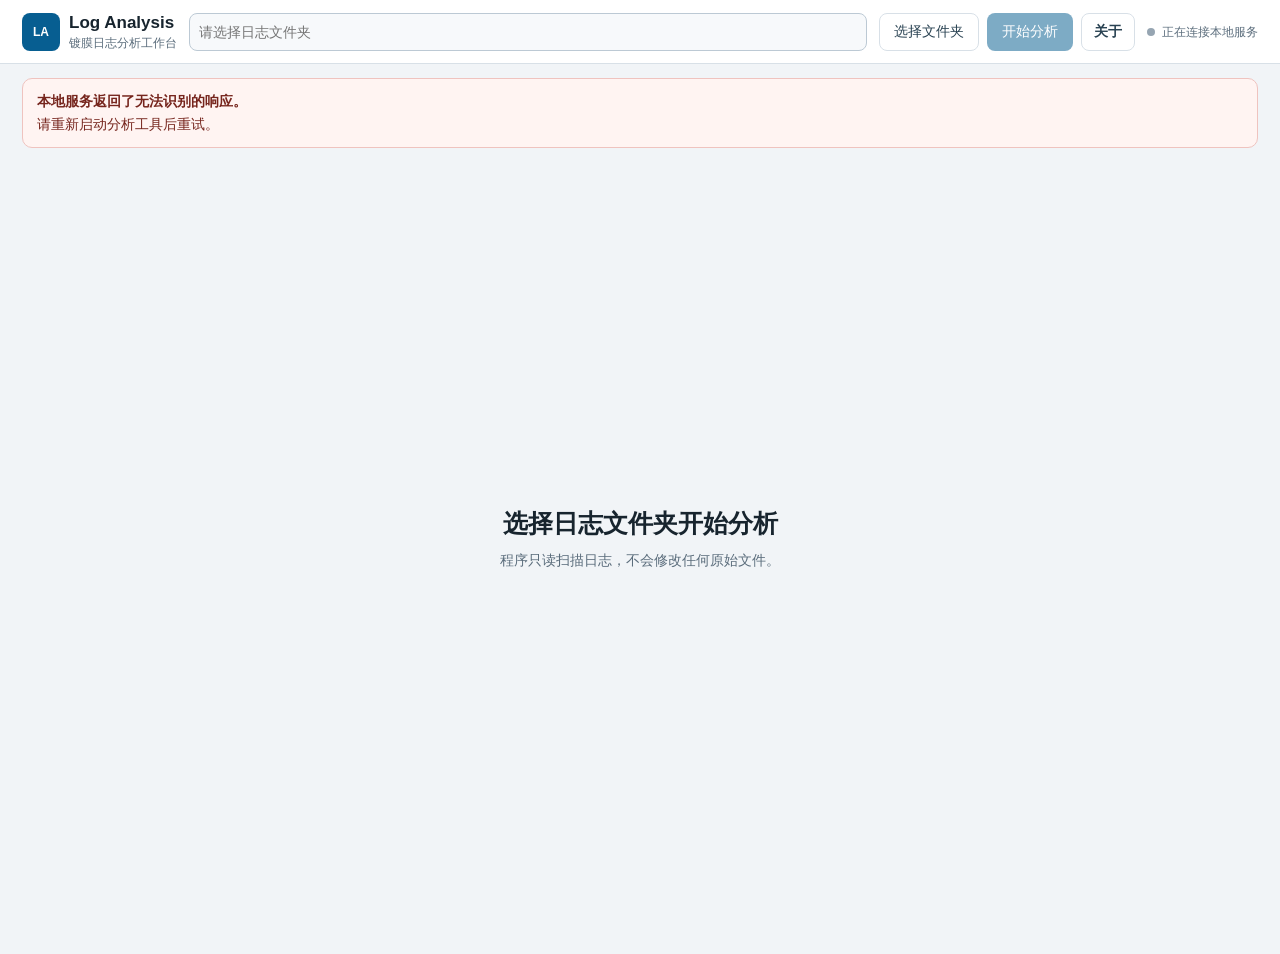
==== commit 9e394f3d: "Improve analysis UI layout and review interactions Compact the overview and align toolbar controls i" ====
--- a/index.html
+++ b/index.html
@@ -1,8 +1,8 @@
 <!doctype html><html lang="zh-CN"><head><meta charset="utf-8"><meta name="viewport" content="width=device-width,initial-scale=1"><title>Log Analysis · 镀膜日志分析工作台</title>
 <style>
-:root{--bg:#f1f4f7;--surface:#fff;--soft:#f7f9fb;--line:#d8e0e7;--strong:#bcc9d4;--text:#17242e;--muted:#5b6d7c;--accent:#075e91;--accent2:#064b73;--accent-soft:#e6f1f7;--success:#267451;--warning:#9a5b12;--danger:#b42318;--radius:10px;--header-h:68px;--source-h:48px}*{box-sizing:border-box}html{scroll-behavior:smooth}body{margin:0;background:var(--bg);color:var(--text);font:14px/1.5 -apple-system,BlinkMacSystemFont,"PingFang SC","Segoe UI","Microsoft YaHei",Arial,sans-serif}::selection{background:#cbe5f2;color:#063b5a}button,a.button,input,select{font:inherit}button,a.button{min-height:38px;border:1px solid transparent;border-radius:8px;background:var(--accent);color:#fff;padding:7px 14px;cursor:pointer;text-decoration:none;white-space:nowrap}button:hover,a.button:hover{background:var(--accent2)}button:active,a.button:active{transform:translateY(1px)}button:disabled{opacity:.52;cursor:wait}.secondary{border-color:var(--line)!important;background:#fff!important;color:#294252!important}.secondary:hover{background:var(--accent-soft)!important;border-color:#9ebfd2!important}button:focus-visible,a:focus-visible,input:focus-visible,select:focus-visible,summary:focus-visible{outline:3px solid rgba(7,94,145,.28);outline-offset:2px}input,select{min-height:38px;padding:7px 9px;border:1px solid var(--strong);border-radius:8px;background:#fff;color:var(--text)}input[readonly]{background:var(--soft)}.hidden,[hidden]{display:none!important}.muted{color:var(--muted)}
-.app-header{position:sticky;top:0;z-index:40;height:var(--header-h);background:rgba(255,255,255,.98);border-bottom:1px solid var(--line)}.header-inner{height:100%;padding:10px 22px;display:grid;grid-template-columns:auto minmax(260px,1fr) auto auto;gap:12px;align-items:center}.brand{display:flex;align-items:center;gap:9px}.brand-mark{width:34px;height:34px;border-radius:8px;background:var(--accent);display:grid;place-items:center;color:#fff;font-size:12px;font-weight:800}.brand h1{font-size:17px;line-height:1.15;margin:0}.brand p,.path-field span{margin:2px 0 0;color:var(--muted);font-size:11px}.path-field{min-width:0}.path-field span{display:block;margin-bottom:2px}.path{width:100%;height:34px;min-height:34px;text-overflow:ellipsis}.header-actions{display:flex;gap:8px}.service{display:flex;align-items:center;gap:7px;color:var(--muted);font-size:12px;white-space:nowrap}.status-dot{width:8px;height:8px;border-radius:50%;background:#96a5b2}.service[data-state=online] .status-dot{background:var(--success)}.service[data-state=busy] .status-dot{background:var(--warning)}.service[data-state=offline] .status-dot{background:var(--danger)}
-.source-switch{position:sticky;top:var(--header-h);z-index:38;height:var(--source-h);display:flex;align-items:center;gap:12px;padding:6px 22px;background:#e9eef2;border-bottom:1px solid var(--line)}.source-switch>strong{font-size:12px;color:#405463}.scope-options{display:flex;gap:2px;padding:2px;border:1px solid var(--strong);border-radius:8px;background:#fff}.scope-options button{min-height:32px;padding:4px 16px;background:transparent;color:#4b6070}.scope-options button:hover{background:var(--accent-soft);color:var(--accent)}.scope-options button.active{background:var(--accent);color:#fff;font-weight:700}.source-note{margin-left:auto;color:var(--muted);font-size:12px}.workspace{display:grid;grid-template-columns:206px minmax(0,1fr);min-height:calc(100dvh - var(--header-h) - var(--source-h))}.sidebar{position:sticky;top:calc(var(--header-h) + var(--source-h));align-self:start;height:calc(100dvh - var(--header-h) - var(--source-h));padding:18px 12px;background:#e9eef2;border-right:1px solid var(--line)}.sidebar-label{margin:0 10px 9px;color:#718290;font-size:11px;font-weight:700;letter-spacing:.08em}.module-nav{display:grid;gap:4px}.module-nav button{width:100%;text-align:left;background:transparent;color:#405463;border-color:transparent;padding:9px 12px}.module-nav button:hover{background:#fff;color:var(--accent)}.module-nav button.active{background:#fff;border-color:var(--line);color:var(--accent);font-weight:700;box-shadow:inset 3px 0 var(--accent)}.content-shell{min-width:0;padding:0 22px 40px}.notice{display:grid;grid-template-columns:1fr auto;gap:12px;align-items:center;padding:12px 14px;border:1px solid #efc3bf;border-radius:var(--radius);background:#fff4f2;color:#76251d;margin:14px 0}.notice p{margin:2px 0 0}.analysis-progress{display:grid;grid-template-columns:minmax(120px,1fr) minmax(180px,2fr) auto;gap:12px;align-items:center;margin:12px 0;padding:10px 12px;border:1px solid var(--line);border-radius:var(--radius);background:#fff;color:var(--muted);font-size:12px}.analysis-progress strong{color:var(--text)}.analysis-progress progress{width:100%;height:8px;accent-color:var(--accent)}.progress-time{font-variant-numeric:tabular-nums}.empty-state{min-height:calc(100dvh - var(--header-h) - var(--source-h) - 40px);display:grid;place-items:center;text-align:center}.empty-state h2{font-size:25px;margin:0 0 8px}.empty-state p{color:var(--muted);margin:0}.skeleton{display:grid;gap:10px;width:min(480px,80vw);margin:24px auto 0}.skeleton span{height:12px;border-radius:5px;background:#e5ebf0}.skeleton span:nth-child(2){width:72%}
+:root{--bg:#f1f4f7;--surface:#fff;--soft:#f7f9fb;--line:#d8e0e7;--strong:#bcc9d4;--text:#17242e;--muted:#5b6d7c;--accent:#075e91;--accent2:#064b73;--accent-soft:#e6f1f7;--success:#267451;--warning:#9a5b12;--danger:#b42318;--radius:10px;--header-h:64px;--source-h:44px}*{box-sizing:border-box}html{scroll-behavior:smooth}body{margin:0;background:var(--bg);color:var(--text);font:14px/1.5 -apple-system,BlinkMacSystemFont,"PingFang SC","Segoe UI","Microsoft YaHei",Arial,sans-serif}::selection{background:#cbe5f2;color:#063b5a}button,a.button,input,select{font:inherit}button,a.button{min-height:38px;border:1px solid transparent;border-radius:8px;background:var(--accent);color:#fff;padding:7px 14px;cursor:pointer;text-decoration:none;white-space:nowrap}button:hover,a.button:hover{background:var(--accent2)}button:active,a.button:active{transform:translateY(1px)}button:disabled{opacity:.52;cursor:wait}.secondary{border-color:var(--line)!important;background:#fff!important;color:#294252!important}.secondary:hover{background:var(--accent-soft)!important;border-color:#9ebfd2!important}button:focus-visible,a:focus-visible,input:focus-visible,select:focus-visible,summary:focus-visible{outline:3px solid rgba(7,94,145,.28);outline-offset:2px}input,select{min-height:38px;padding:7px 9px;border:1px solid var(--strong);border-radius:8px;background:#fff;color:var(--text)}input[readonly]{background:var(--soft)}.hidden,[hidden]{display:none!important}.muted{color:var(--muted)}
+.app-header{position:sticky;top:0;z-index:40;height:var(--header-h);background:rgba(255,255,255,.98);border-bottom:1px solid var(--line)}.header-inner{height:100%;padding:12px 22px;display:grid;grid-template-columns:auto minmax(260px,1fr) auto auto;gap:12px;align-items:center}.brand{display:flex;align-items:center;gap:9px}.brand-mark{width:38px;height:38px;border-radius:8px;background:var(--accent);display:grid;place-items:center;color:#fff;font-size:12px;font-weight:800}.brand h1{font-size:17px;line-height:20px;margin:0}.brand p{margin:2px 0 0;color:var(--muted);font-size:11px}.brand p{line-height:16px}.path-field{min-width:0;display:grid;grid-template-columns:minmax(0,1fr);align-items:center}.path{width:100%;height:38px;min-height:38px;text-overflow:ellipsis}.header-actions{display:flex;gap:8px;align-items:center}.service{display:flex;align-items:center;gap:7px;color:var(--muted);font-size:12px;white-space:nowrap}.status-dot{width:8px;height:8px;border-radius:50%;background:#96a5b2}.service[data-state=online] .status-dot{background:var(--success)}.service[data-state=busy] .status-dot{background:var(--warning)}.service[data-state=offline] .status-dot{background:var(--danger)}
+.source-switch{position:sticky;top:var(--header-h);z-index:38;height:var(--source-h);display:flex;align-items:center;gap:12px;padding:6px 22px;background:#e9eef2;border-bottom:1px solid var(--line)}.source-switch>strong{font-size:12px;color:#405463}.scope-options{display:flex;gap:2px;padding:2px;border:1px solid var(--strong);border-radius:8px;background:#fff}.scope-options button{min-height:32px;padding:4px 16px;background:transparent;color:#4b6070}.scope-options button:hover{background:var(--accent-soft);color:var(--accent)}.scope-options button.active{background:var(--accent);color:#fff;font-weight:700}.source-note{margin-left:auto;color:var(--muted);font-size:12px}.workspace{display:grid;grid-template-columns:168px minmax(0,1fr);min-height:calc(100dvh - var(--header-h) - var(--source-h))}.sidebar{position:sticky;top:calc(var(--header-h) + var(--source-h));align-self:start;height:calc(100dvh - var(--header-h) - var(--source-h));padding:18px 12px;background:#e9eef2;border-right:1px solid var(--line)}.sidebar-label{margin:0 10px 9px;color:#718290;font-size:11px;font-weight:700;letter-spacing:.08em}.module-nav{display:grid;gap:4px}.module-nav button{width:100%;text-align:left;background:transparent;color:#405463;border-color:transparent;padding:9px 12px}.module-nav button:hover{background:#fff;color:var(--accent)}.module-nav button.active{background:#fff;border-color:var(--line);color:var(--accent);font-weight:700;box-shadow:inset 3px 0 var(--accent)}.content-shell{min-width:0;padding:0 22px 40px}.notice{display:grid;grid-template-columns:1fr auto;gap:12px;align-items:center;padding:12px 14px;border:1px solid #efc3bf;border-radius:var(--radius);background:#fff4f2;color:#76251d;margin:14px 0}.notice p{margin:2px 0 0}.analysis-progress{display:grid;grid-template-columns:minmax(120px,1fr) minmax(180px,2fr) auto;gap:12px;align-items:center;margin:12px 0;padding:10px 12px;border:1px solid var(--line);border-radius:var(--radius);background:#fff;color:var(--muted);font-size:12px}.analysis-progress strong{color:var(--text)}.analysis-progress progress{width:100%;height:8px;accent-color:var(--accent)}.progress-time{font-variant-numeric:tabular-nums}.empty-state{min-height:calc(100dvh - var(--header-h) - var(--source-h) - 40px);display:grid;place-items:center;text-align:center}.empty-state h2{font-size:25px;margin:0 0 8px}.empty-state p{color:var(--muted);margin:0}.skeleton{display:grid;gap:10px;width:min(480px,80vw);margin:24px auto 0}.skeleton span{height:12px;border-radius:5px;background:#e5ebf0}.skeleton span:nth-child(2){width:72%}
 .filters{position:sticky;top:calc(var(--header-h) + var(--source-h));z-index:30;display:flex;gap:10px;flex-wrap:wrap;align-items:end;margin:0 -22px 16px;padding:9px 22px;background:rgba(241,244,247,.97);border-bottom:1px solid var(--line)}.filter-field{display:grid;gap:4px}.filter-field>span{font-size:11px;font-weight:700;color:#516676}.filters input[type=number]{width:88px;height:36px;min-height:36px}.filter-spacer{flex:1}.segments{height:36px;display:flex;border:1px solid var(--strong);border-radius:8px;background:#fff;padding:2px}.segments label{position:relative;cursor:pointer}.segments input{position:absolute;opacity:0;pointer-events:none}.segments span{height:30px;min-width:42px;padding:5px 10px;display:grid;place-items:center;border-radius:6px;color:#5b6d7c;font-size:12px;font-weight:650}.segments input:checked+span{background:var(--accent-soft);color:var(--accent)}.segments input:disabled+span{opacity:.45;cursor:not-allowed}.segments input:focus-visible+span{outline:3px solid rgba(7,94,145,.28)}.download-group{display:flex;gap:7px}.download-group a{min-height:36px;padding:6px 11px;font-size:12px}
 .page-head{margin:18px 0 12px}.page-head h2{font-size:22px;margin:0}.page-head p{color:var(--muted);margin:3px 0 0}.cards{display:grid;grid-template-columns:repeat(auto-fit,minmax(155px,1fr));border:1px solid var(--line);border-radius:var(--radius);background:#fff;margin-bottom:14px;overflow:hidden}.card{min-height:94px;padding:14px 15px;border-right:1px solid var(--line);color:var(--muted);font-size:12px}.card b{display:block;font-size:21px;line-height:1.2;color:var(--text);margin:7px 0 3px}.panel,.chart-panel{min-width:0;background:#fff;border:1px solid var(--line);border-radius:var(--radius)}.panel{padding:14px}.grid,.optical-detail-grid{display:grid;grid-template-columns:repeat(2,minmax(0,1fr));gap:14px}.stack{display:grid;gap:14px}.section-title{font-size:16px;margin:22px 0 10px}.chart-panel{position:relative;overflow:hidden}.chart-toolbar{position:absolute;z-index:5;top:9px;right:10px;display:flex;gap:7px;align-items:center}.chart-toolbar label{display:flex;gap:6px;align-items:center;color:#526878;font-size:12px}.chart-toolbar select{height:33px;min-height:33px;max-width:220px}.focus-chart{min-height:33px;padding:5px 10px;font-size:12px}.chart{height:370px;min-width:0}.chart.tall{height:430px}.chart-panel.focused{position:fixed;inset:10px;z-index:101;border-color:#9ab0c0;box-shadow:0 28px 80px rgba(8,30,43,.28);border-radius:12px}.chart-panel.focused .chart{height:calc(100dvh - 22px)!important}.chart-panel.focused .focus-chart{background:#fff!important}.chart-backdrop{position:fixed;inset:0;z-index:100;background:rgba(9,25,35,.58);backdrop-filter:blur(2px)}body.chart-focus-open{overflow:hidden}
 table{border-collapse:collapse;width:100%;background:#fff;font-variant-numeric:tabular-nums}th,td{padding:9px 11px;border-bottom:1px solid #e8edf1;text-align:left;white-space:nowrap}th{position:sticky;top:0;z-index:1;background:#f5f8fa;color:#405667;font-size:12px}th abbr{text-decoration:none}tbody tr:hover{background:#f5fafc}.table-wrap{overflow:auto;max-height:460px;border:1px solid var(--line);border-radius:8px}.detail-head{display:flex;gap:8px;align-items:center;flex-wrap:wrap;padding:13px 14px;border:1px solid var(--line);border-radius:var(--radius);background:#fff}.detail-head h3{font-size:16px;margin:0 10px 0 0}.image-panel{padding:14px}.image{max-width:100%;max-height:620px;display:block;margin:auto}.device-layout{display:grid;grid-template-columns:180px minmax(0,1fr);gap:14px}.metric-rail{padding:13px}.metric-group+.metric-group{margin-top:15px}.metric-group h3{margin:0 0 6px;color:#738391;font-size:11px;letter-spacing:.06em}.metric-group button{width:100%;min-height:34px;margin-top:3px;padding:5px 9px;text-align:left;background:transparent;color:#405463;border-color:transparent}.metric-group button:hover{background:var(--accent-soft);color:var(--accent)}.metric-group button.active{background:var(--accent);color:#fff;font-weight:650}.device-main{min-width:0;display:grid;gap:14px}.view-toggle{display:flex;align-items:center;gap:8px;flex-wrap:wrap;padding:10px 12px;border:1px solid var(--line);border-radius:var(--radius);background:#fff}.view-toggle>span{font-size:12px;font-weight:700;color:#516676}.view-toggle .segments{margin-right:auto}.status-line{display:flex;gap:9px;align-items:center;flex-wrap:wrap}.status-badge{display:inline-flex;align-items:center;min-height:28px;padding:3px 9px;border:1px solid var(--line);border-radius:999px;background:var(--soft);color:#405463;font-size:12px;font-weight:700}.status-badge.success{border-color:#9bc7b2;background:#edf8f2;color:var(--success)}.status-badge.warning{border-color:#e5c38f;background:#fff8eb;color:#7f4c10}.status-badge.danger{border-color:#efb4ae;background:#fff2f0;color:var(--danger)}.source-partitions{display:grid;gap:18px}.source-partition{padding-top:4px}.source-partition h3{margin:0 0 8px;font-size:16px}.table-note{margin:8px 0 0;color:var(--muted);font-size:12px}details{margin-top:18px;border-top:1px solid var(--line);padding-top:12px}summary{cursor:pointer;color:var(--accent);font-weight:650;padding:6px 0}.direct-file{min-height:100dvh;display:grid;place-items:center;padding:24px}.direct-card{width:min(620px,100%);padding:30px;border:1px solid var(--line);border-radius:var(--radius);background:#fff}.direct-card h1{font-size:26px;margin:0}.launch-file{display:block;margin-top:18px;padding:13px;border:1px solid var(--line);border-radius:8px;background:var(--soft);font-weight:600;user-select:all}
@@ -11,25 +11,36 @@
 .about{position:relative;margin:0;padding:0;border:0}.about>summary{min-height:38px;display:grid;place-items:center;padding:7px 12px;border:1px solid var(--line);border-radius:8px;background:#fff;color:#294252;list-style:none}.about>summary::-webkit-details-marker{display:none}.about-panel{position:absolute;right:0;top:44px;width:260px;padding:14px;border:1px solid var(--line);border-radius:10px;background:#fff;box-shadow:0 16px 38px rgba(18,43,57,.18);color:var(--muted);font-size:12px}.about-panel strong{display:block;color:var(--text);font-size:15px}.about-panel p{margin:7px 0}.about-panel a{color:var(--accent);text-underline-offset:3px}
 .selection-empty{padding:34px;text-align:center}.selection-empty h3{margin:0 0 6px;font-size:17px}.selection-empty p{margin:0;color:var(--muted)}
 .chart,.chart.tall{height:430px}.device-layout{grid-template-columns:210px minmax(0,1fr);align-items:stretch}.device-layout>.metric-rail,.device-layout>.device-main{min-height:620px}.device-layout>.device-main>.chart-panel:not(.focused){height:100%}.device-layout>.device-main>.chart-panel:not(.focused)>.chart{height:calc(100% - 47px)}.device-table-panel{margin-top:14px}@media(max-width:900px){.device-layout{grid-template-columns:1fr;align-items:start}.device-layout>.metric-rail,.device-layout>.device-main{min-height:0}.device-layout>.device-main>.chart-panel:not(.focused){height:auto}.device-layout>.device-main>.chart-panel:not(.focused)>.chart{height:430px}}@media(max-width:620px){.chart,.chart.tall,.device-layout>.device-main>.chart-panel:not(.focused)>.chart{height:330px}}
-/* Desktop readability and compact Mac windows. */
-.workspace:has(>.sidebar.hidden){grid-template-columns:minmax(0,1fr)}
+/* Compact desktop workbench; retain the existing blue-grey palette. */
+.workspace:has(>.sidebar.hidden),.workspace.nav-collapsed{grid-template-columns:minmax(0,1fr)}
+.workspace.nav-collapsed>.sidebar{display:none}.source-switch .nav-toggle{min-height:32px;padding:4px 10px;font-size:12px}
+.sidebar{padding:14px 10px}.sidebar-label,.metric-group h3{color:var(--muted);font-size:12px;letter-spacing:0}
+.brand p,.filter-field>span,.thickness-note{font-size:12px}.page-head{margin:14px 0 10px}.page-head h2{font-size:21px}
 .cards{grid-template-columns:repeat(auto-fit,minmax(190px,1fr));gap:0;background:var(--surface)}
-.card{border:0;border-right:1px solid var(--line);border-bottom:1px solid var(--line);background:var(--surface);min-width:0;overflow-wrap:anywhere;font-variant-numeric:tabular-nums}
-.card b{line-height:1.35}.card b small{font-size:12px;font-weight:500;color:var(--muted)}
-.thickness-card{grid-column:auto}.thickness-parts{display:flex;gap:16px;flex-wrap:wrap;color:var(--text)}
-.thickness-note{margin-top:5px;font-size:11px;color:var(--muted)}
+.cards.overview-cards{grid-template-columns:repeat(4,minmax(0,1fr))}
+.card{border:0;border-right:1px solid var(--line);border-bottom:1px solid var(--line);background:var(--surface);min-width:0;min-height:92px;padding:12px;overflow-wrap:anywhere;font-variant-numeric:tabular-nums}
+.card b{line-height:1.3;margin:5px 0 3px}.card b small{font-size:12px;font-weight:500;color:var(--muted)}
+.thickness-parts{display:flex;gap:2px 12px;flex-wrap:wrap;color:var(--text)}.thickness-note{margin-top:4px;color:var(--muted)}
+.overview-meta{display:flex;gap:6px 20px;flex-wrap:wrap;align-items:center;margin:0 0 12px;color:var(--muted);font-size:12px}.overview-meta strong{color:var(--text);font-weight:600}.overview-meta .quality-warning{color:var(--danger)}
+.card-action{display:block;margin-top:4px;color:var(--accent);text-underline-offset:3px}.card-action:hover{color:var(--accent2)}
 .service{min-width:0;max-width:230px}.service #status{overflow:hidden;text-overflow:ellipsis}.status-dot{flex-shrink:0}
-.filter-field{min-width:0}.segments{height:auto;min-height:36px;flex-wrap:wrap}.download-group{flex-wrap:wrap}
-.path:focus{overflow:auto;text-overflow:clip}.card:focus-within{outline:2px solid var(--accent)}
-@media(max-width:1100px){.header-inner{gap:9px;padding-inline:16px;grid-template-columns:auto minmax(160px,1fr) auto}.content-shell{padding-inline:16px}.filters{margin-inline:-16px;padding-inline:16px}}
-@media(max-width:900px){.header-inner{grid-template-columns:1fr auto}.filters{position:static}.cards{grid-template-columns:repeat(2,minmax(0,1fr))}}
-@media(max-width:620px){.header-inner{grid-template-columns:1fr}.content-shell{padding-inline:12px}.filters{margin-inline:-12px;padding-inline:12px}}
+.filters{gap:8px;margin-bottom:0}.filter-field{min-width:0}.filters input[type=number]{width:80px}.filter-summary{margin:8px 0 0;color:var(--muted);font-size:12px}.filter-feedback{margin:8px 0;color:var(--danger);font-size:13px}
+input[aria-invalid=true]{border-color:var(--danger);background:#fff4f2}.segments{height:auto;min-height:36px;flex-wrap:wrap;gap:2px}.segments input:checked+span{background:var(--accent);color:#fff}
+.filters .reset-filters{min-height:36px;padding:6px 10px;font-size:12px}.export-menu{position:relative;margin:0;padding:0;border:0}.export-menu>summary{min-height:36px;padding:6px 10px;border:1px solid var(--strong);border-radius:8px;background:#fff;font-size:12px}.export-panel{position:absolute;right:0;top:42px;z-index:35;width:280px;padding:12px;border:1px solid var(--line);border-radius:8px;background:var(--surface);box-shadow:0 8px 24px rgba(18,43,57,.14)}.export-panel p{margin:0 0 10px;color:var(--muted);font-size:12px}.download-group{display:grid;gap:8px}.download-group a{display:block;text-align:center}
+.table-region{min-width:0}.table-pagination{display:flex;align-items:center;gap:8px;margin:8px 0 12px;flex-wrap:wrap}.table-pagination p{margin:0 auto 0 0;color:var(--muted);font-size:12px}.table-pagination button{min-height:34px;padding:5px 10px;font-size:12px}.table-pagination button:disabled{cursor:default}.table-wrap{max-height:380px}.layer-link{padding:0 4px;min-height:30px;background:transparent;color:var(--accent);text-decoration:underline;text-underline-offset:3px}.layer-link:hover{background:var(--accent-soft);color:var(--accent2)}.review-metrics{max-width:320px;white-space:normal;min-width:180px}.metric-list{margin:0;padding:0;border:0}.metric-list summary{padding:3px 0;font-weight:400;font-size:13px}.metric-list p{margin:6px 0;font-size:12px;line-height:1.7}.overview-meta abbr{text-decoration:none}.metric-group+.metric-group{margin-top:10px}.metric-group button{min-height:32px;padding-block:4px}.review-note{font-size:12px;color:var(--muted);margin:8px 0 12px;max-width:80ch}
+.detail-head{scroll-margin-top:220px}.detail-head input{width:88px}.detail-head .layer-position{color:var(--muted);font-size:12px}.detail-head .detail-hint{flex-basis:100%;color:var(--muted);font-size:12px}
+.chart,.chart.tall{height:360px}.chart-panel>.chart-toolbar{min-height:40px;padding:4px 10px}.chart-panel.focused .chart{height:calc(100dvh - 64px)!important}.device-layout{grid-template-columns:168px minmax(0,1fr)}.device-layout>.metric-rail,.device-layout>.device-main{min-height:480px}.device-layout>.device-main>.chart-panel:not(.focused)>.chart{height:calc(100% - 41px)}
+.path:focus{overflow:auto;text-overflow:clip}.card:focus-within{outline:2px solid var(--accent);outline-offset:-2px}
+@media(max-width:1100px){.machine-filter{max-width:240px}.machine-filter select{max-width:100%;text-overflow:ellipsis}.header-inner{gap:9px;padding-inline:16px;grid-template-columns:auto minmax(160px,1fr) auto}.content-shell{padding-inline:16px}.filters{margin-inline:-16px;padding-inline:16px}.card{padding:10px}.card b{font-size:19px}.device-layout{grid-template-columns:152px minmax(0,1fr)}}
+@media(max-width:900px){.header-inner{height:100%;grid-template-columns:1fr auto;grid-template-rows:repeat(2,38px);gap:8px 12px;align-content:center}.filters{position:static}.source-switch .nav-toggle{display:none}.cards.overview-cards{grid-template-columns:repeat(2,minmax(0,1fr))}.device-layout{grid-template-columns:1fr}.device-layout>.metric-rail,.device-layout>.device-main{min-height:0}.device-layout>.device-main>.chart-panel:not(.focused)>.chart{height:360px}}
+@media(max-width:620px){.header-inner{grid-template-columns:1fr;grid-template-rows:repeat(3,38px)}.content-shell{padding-inline:12px}.filters{margin-inline:-12px;padding-inline:12px}.chart,.chart.tall,.device-layout>.device-main>.chart-panel:not(.focused)>.chart{height:330px}.export-panel{width:min(280px,calc(100vw - 24px))}}
+@media(min-width:901px) and (max-height:740px){.page-head{display:flex;align-items:baseline;gap:12px;margin:10px 0}.page-head p{margin:0;font-size:12px}.card{min-height:84px;padding-block:8px}.overview-meta{gap:4px 12px}.table-wrap{max-height:300px}}
 </style></head><body>
 <section id="direct-file" class="direct-file hidden"><div class="direct-card"><h1>需要先启动 Log Analysis</h1><p>当前页面是直接从 HTML 文件打开的，浏览器无法连接 Python 分析服务。</p><p>请关闭此页面，然后双击：</p><code class="launch-file">启动镀膜分析.bat</code></div></section>
-<div id="app-shell"><header class="app-header"><div class="header-inner"><div class="brand"><span class="brand-mark">LA</span><div><h1>Log Analysis</h1><p>镀膜日志分析工作台</p></div></div><label class="path-field"><span>日志文件夹</span><input id="path" class="path" readonly placeholder="请选择日志文件夹"></label><div class="header-actions"><button id="choose" class="secondary">选择文件夹</button><button id="analyze" disabled>开始分析</button><details class="about"><summary>关于</summary><div class="about-panel"><strong>Log Analysis</strong><p id="app-version">正在读取版本…</p><p>单文件夹、本地只读分析。复核提示不代表质量判定。</p><a id="release-link" href="https://github.com/Reyppp/log-analysis/releases" target="_blank" rel="noreferrer">检查新版本</a></div></details></div><div id="service" class="service" data-state="checking"><span class="status-dot"></span><span id="status">正在连接本地服务</span></div></div></header>
-<section id="source-switch" class="source-switch hidden" aria-label="日志分析范围"><strong>分析范围</strong><div id="scope-options" class="scope-options" role="tablist"></div><span id="source-note" class="source-note"></span></section>
-<div class="workspace"><aside id="sidebar" class="sidebar hidden"><p class="sidebar-label">分析模块</p><nav id="modules" class="module-nav" aria-label="分析模块"></nav></aside><div class="content-shell"><section id="analysis-progress" class="analysis-progress hidden" aria-live="polite"><strong id="progress-label">准备分析</strong><progress id="progress-bar"></progress><span id="progress-time" class="progress-time">00:00</span></section><div id="error" role="alert"></div><section id="empty" class="empty-state"><div><h2>选择日志文件夹开始分析</h2><p>程序只读扫描日志，不会修改任何原始文件。</p><div id="skeleton" class="skeleton hidden"><span></span><span></span><span></span></div></div></section>
-<section id="controls" class="filters hidden" aria-label="分析筛选"><label class="filter-field layer-filter"><span>起始层</span><input id="layer-min" type="number"></label><label class="filter-field layer-filter"><span>结束层</span><input id="layer-max" type="number"></label><div class="filter-field material-filter"><span>材料</span><div id="material" class="segments" role="group"></div></div><div class="filter-field method-filter"><span>监控方式</span><div id="method" class="segments" role="group"></div></div><label class="filter-field threshold-filter"><span>异常阈值</span><input id="threshold" type="number" min="2.5" max="5" step=".1" value="3.5"></label><label class="filter-field machine-filter hidden"><span>区段</span><select id="machine-session"></select></label><span class="filter-spacer"></span><div class="download-group"><a id="download-summary" class="button secondary" href="/api/export?kind=summary">下载逐层汇总</a><a id="download-anomalies" class="button secondary" href="/api/export?kind=anomalies">下载异常清单</a></div></section><main id="page" aria-live="polite"></main></div></div></div>
+<div id="app-shell"><header class="app-header"><div class="header-inner"><div class="brand"><span class="brand-mark">LA</span><div><h1>Log Analysis</h1><p>镀膜日志分析工作台</p></div></div><label class="path-field"><input id="path" class="path" aria-label="日志文件夹" readonly placeholder="请选择日志文件夹"></label><div class="header-actions"><button id="choose" class="secondary">选择文件夹</button><button id="analyze" disabled>开始分析</button><details class="about"><summary>关于</summary><div class="about-panel"><strong>Log Analysis</strong><p id="app-version">正在读取版本…</p><p>单文件夹、本地只读分析。复核提示不代表质量判定。</p><a id="release-link" href="https://github.com/Reyppp/log-analysis/releases" target="_blank" rel="noreferrer">检查新版本</a></div></details></div><div id="service" class="service" data-state="checking"><span class="status-dot"></span><span id="status">正在连接本地服务</span></div></div></header>
+<section id="source-switch" class="source-switch hidden" aria-label="日志分析范围"><button id="toggle-sidebar" class="secondary nav-toggle" aria-controls="sidebar" aria-expanded="true">收起导航</button><strong>分析范围</strong><div id="scope-options" class="scope-options" role="tablist"></div><span id="source-note" class="source-note"></span></section>
+<div id="workspace" class="workspace"><aside id="sidebar" class="sidebar hidden"><p class="sidebar-label">分析模块</p><nav id="modules" class="module-nav" aria-label="分析模块"></nav></aside><div class="content-shell"><section id="analysis-progress" class="analysis-progress hidden" aria-live="polite"><strong id="progress-label">准备分析</strong><progress id="progress-bar"></progress><span id="progress-time" class="progress-time">00:00</span></section><div id="error" role="alert"></div><section id="empty" class="empty-state"><div><h2>选择日志文件夹开始分析</h2><p>程序只读扫描日志，不会修改任何原始文件。</p><div id="skeleton" class="skeleton hidden"><span></span><span></span><span></span></div></div></section>
+<section id="controls" class="filters hidden" aria-label="分析筛选"><label class="filter-field layer-filter"><span>起始层</span><input id="layer-min" type="number"></label><label class="filter-field layer-filter"><span>结束层</span><input id="layer-max" type="number"></label><div class="filter-field material-filter"><span>材料</span><div id="material" class="segments" role="group" aria-label="材料，可多选"></div></div><div class="filter-field method-filter"><span>监控方式</span><div id="method" class="segments" role="group" aria-label="监控方式，可多选"></div></div><label class="filter-field threshold-filter"><span title="稳健 Z 分数的绝对值阈值；越小提示越多，仅用于统计复核">异常阈值</span><input aria-label="异常阈值" title="2.5–5；越小提示越多，不代表质量判定" id="threshold" type="number" min="2.5" max="5" step=".1" value="3.5"></label><label class="filter-field machine-filter hidden"><span>区段</span><select id="machine-session"></select></label><span class="filter-spacer"></span><button id="reset-filters" class="secondary reset-filters" title="恢复全部层、材料、监控方式和默认区段；保留当前异常阈值">重置筛选</button><details id="export-menu" class="export-menu hidden"><summary>导出整炉 CSV</summary><div class="export-panel"><p>整炉导出不受层范围、材料、监控方式筛选影响。异常清单使用当前阈值。</p><div class="download-group"><a id="download-summary" class="button secondary" href="/api/export?kind=summary">导出整炉逐层汇总</a><a id="download-anomalies" class="button secondary" href="/api/export?kind=anomalies">导出整炉异常清单</a></div></div></details></section><p id="filter-summary" class="filter-summary hidden" aria-live="polite"></p><p id="filter-feedback" class="filter-feedback hidden" role="alert"></p><main id="page" role="tabpanel" aria-live="polite"></main></div></div></div>
 <script>
 const SESSION_TOKEN=new URLSearchParams(location.search).get('token')||'';const withToken=url=>{if(!SESSION_TOKEN)return url;const join=url.includes('?')?'&':'?';return `${url}${join}token=${encodeURIComponent(SESSION_TOKEN)}`};
 const FIELD_META={layer:{label:'层号',digits:0},material:{label:'材料'},method:{label:'监控方式'},phy_thick:{label:'物理厚度',unit:'nm',digits:2},recipe_rate:{label:'理论速率',unit:'nm/s',digits:3},planned_time:{label:'理论时间',unit:'s',digits:1},start_t:{label:'理论 Start T',unit:'%',digits:2,percent:true},end_t:{label:'理论 End T',unit:'%',digits:2,percent:true},recipe_extreme:{label:'理论极值状态'},final_meas:{label:'终点 Meas',unit:'%',digits:2,percent:true},final_calc:{label:'终点动态 Calc',unit:'%',digits:2,percent:true},fit_end_residual:{label:'终点 Meas−动态 Calc',unit:'%',digits:2,percent:true},recipe_end_offset:{label:'Meas−理论 End T',unit:'%',digits:2,percent:true},fit_mae:{label:'全层 MAE',unit:'%',digits:2,percent:true},fit_rmse:{label:'全层 RMSE',unit:'%',digits:2,percent:true},fit_p95_abs:{label:'P95 绝对残差',unit:'%',digits:2,percent:true},fit_max_abs:{label:'最大绝对残差',unit:'%',digits:2,percent:true},actual_time:{label:'实际镀膜时间',unit:'s',digits:1},time_delta:{label:'实际−理论时间',unit:'s',digits:1},actual_rate:{label:'实际速率',unit:'nm/s',digits:3},rate_delta:{label:'实际−理论速率',unit:'nm/s',digits:3},actual_extreme:{label:'实际极值状态'},signal_median:{label:'信号中位数',unit:'%',digits:2,percent:true},signal_std:{label:'信号标准差',unit:'%',digits:2,percent:true},signal_cv:{label:'信号变异系数',unit:'%',digits:2,percent:true},optical_rows:{label:'光学采样数',digits:0},substrate_shutter_mismatch:{label:'基片挡板不一致次数',digits:0},material_shutter_mismatch:{label:'材料挡板不一致次数',digits:0},shutter_mismatch:{label:'挡板不一致次数',digits:0},layer_start:{label:'层开始时间'},layer_end:{label:'层结束时间'},machine_span:{label:'设备记录跨度',unit:'s',digits:1},machine_rows:{label:'设备采样数',digits:0},severity:{label:'级别'},scope:{label:'范围'},issue:{label:'问题'},detail:{label:'详情'},metric:{label:'指标'},value:{label:'数值',digits:4},change:{label:'相邻层变化',digits:4},group:{label:'分组基准'},baseline:{label:'分组中位数',digits:4},mad:{label:'MAD',digits:4},robust_z:{label:'稳健 Z 分数',digits:2},level:{label:'复核等级'},reason:{label:'异常依据'},source:{label:'数据源'},field:{label:'字段'},count:{label:'样本数',digits:0},mean:{label:'均值',digits:4},min:{label:'最小值',digits:4},max:{label:'最大值',digits:4},SamTime:{label:'采样时间',unit:'s'},thickness:{label:'理论厚度',unit:'nm'},calculated_t:{label:'理论透过率',unit:'%',percent:true}};
@@ -38,27 +49,48 @@
 const DEVICE_GROUPS={电气:['power_mean','current_mean','voltage_mean'],环境:['vacuum_mean'],温度:['chamber_temp_mean','water_in_mean','water_out_mean'],转速:['motor_mean'],气体:['o2_mean','ar_mean']},COLORS=['#075e91','#c5691a','#6d68a8','#267451'];
 const NAV={combined:[['combined-overview','总览'],['combined-device','设备']],machine:[['machine-overview','总览'],['machine-trend','设备']],monitor:[['overview','总览'],['theory','理论趋势'],['optical','光学'],['device','设备'],['anomaly','异常复核']]};
 const MACHINE_METRICS={power:{label:'功率',unit:'kW',group:'电气',api:'power_mean',columns:['H Power','L Power']},current:{label:'电流',unit:'A',group:'电气',api:'current_mean',columns:['H Current','L Current']},voltage:{label:'电压',unit:'V',group:'电气',api:'voltage_mean',columns:['H Voltage','L Voltage']},'Chammber Vacuum':{label:'腔体真空',unit:'日志原始值',group:'真空',api:'vacuum_mean',columns:['Chammber Vacuum']},'Pipe Vacuum':{label:'管道真空',unit:'日志原始值',group:'真空',api:'pipe_vacuum',columns:['Pipe Vacuum']},'Chammber Temperture':{label:'腔体温度',unit:'°C',group:'温度',api:'chamber_temp_mean',columns:['Chammber Temperture']},'Water-In':{label:'进水温度',unit:'°C',group:'温度',api:'water_in_mean',columns:['Water-In']},'Water-Out':{label:'出水温度',unit:'°C',group:'温度',api:'water_out_mean',columns:['Water-Out']},'Motor Speed':{label:'转速',unit:'rpm',group:'转速',api:'motor_mean',columns:['Motor Speed']},o2:{label:'O₂',unit:'日志原始值',group:'气体',api:'o2_mean',columns:['Gas-O2(1)','Gas-O2(4)']},ar:{label:'Ar',unit:'日志原始值',group:'气体',api:'ar_mean',columns:['Gas-Ar(2)','Gas-Ar(3)']}};
-const viewState={scope:'combined',activeByScope:{combined:'combined-overview',machine:'machine-overview',monitor:'overview'},active:'combined-overview',selectedLayer:1,opticalResidual:'fit_end_residual',opticalSignal:'signal_median',deviceMetric:'power_mean',anomalyMetric:'',combinedDeviceAxis:'layer',machineMetric:'power',machineSession:'',focused:null,focusReturn:null,scrollY:0};let payload=null,progressTimer=null,progressHideTimer=null;
+const viewState={scope:'combined',activeByScope:{combined:'combined-overview',machine:'machine-overview',monitor:'overview'},active:'combined-overview',selectedLayer:1,opticalResidual:'fit_end_residual',opticalSignal:'signal_median',deviceMetric:'power_mean',anomalyMetric:'',anomalyView:'layers',combinedDeviceAxis:'layer',machineMetric:'power',machineSession:'',focused:null,focusReturn:null,scrollY:0};let payload=null,progressTimer=null,progressHideTimer=null;
 function materialColor(material){if(material==='H')return COLORS[0];if(material==='L')return COLORS[1];const order=[...new Set((payload?.layer_summary||[]).map(row=>row.material).filter(Boolean))],index=order.indexOf(material);return COLORS[(index>=0?index:2)%COLORS.length]}
 const TRACE_COLORS=new Proxy({}, {get:(_,channel)=>{if(/^H\s/.test(channel))return materialColor('H');if(/^L\s/.test(channel))return materialColor('L');if(channel==='Gas-O2(1)')return '#075e91';if(channel==='Gas-O2(4)')return '#4f9cc3';if(channel==='Gas-Ar(2)')return '#c5691a';if(channel==='Gas-Ar(3)')return '#e09b59'}});
 const $=id=>document.getElementById(id),num=v=>v==null||v===''?null:Number(v),esc=v=>String(v??'').replace(/[&<>"']/g,c=>({'&':'&amp;','<':'&lt;','>':'&gt;','"':'&quot;',"'":'&#39;'}[c])),meta=key=>FIELD_META[key]||{label:`未命名字段（${key}）`,digits:4},label=key=>{const m=meta(key);return m.unit?`${m.label}（${m.unit}）`:m.label};
-const fmtSec=v=>{if(v==null)return '暂无';const n=Math.round(v),h=Math.floor(n/3600),m=Math.floor(n%3600/60),s=n%60;return [h,m,s].map(x=>String(x).padStart(2,'0')).join(':')};function formatValue(key,v){if(v==null||v==='')return '暂无';if(typeof v==='boolean')return v?'是':'否';if(['metric','target','driver','field'].includes(key)&&typeof v==='string')return meta(v).label;if(typeof v!=='number'||!Number.isFinite(v))return String(v);const m=meta(key);return m.percent?`${(v*100).toFixed(m.digits??2)}%`:v.toLocaleString('zh-CN',{maximumFractionDigits:m.digits??4})+(m.unit?` ${m.unit}`:'')}function cellValue(row,key){return ['value','change','baseline','mad'].includes(key)&&row.metric?formatValue(row.metric,row[key]):formatValue(key,row[key])}
+const fmtSec=v=>{if(v==null)return '暂无';const n=Math.round(v),h=Math.floor(n/3600),m=Math.floor(n%3600/60),s=n%60;return [h,m,s].map(x=>String(x).padStart(2,'0')).join(':')};function formatValue(key,v){if(v==null||v==='')return '暂无';if(typeof v==='boolean')return v?'是':'否';if(['metric','target','driver','field'].includes(key)&&typeof v==='string')return meta(v).label;if(key==='review_metrics')return v.map(x=>meta(x).label).join('、');if(typeof v!=='number'||!Number.isFinite(v))return String(v);if(key==='robust_z'&&Math.abs(v)>=10000)return v.toExponential(2);const m=meta(key);return m.percent?`${(v*100).toFixed(m.digits??2)}%`:v.toLocaleString('zh-CN',{maximumFractionDigits:m.digits??4})+(m.unit?` ${m.unit}`:'')}function cellValue(row,key){return ['value','change','baseline','mad'].includes(key)&&row.metric?formatValue(row.metric,row[key]):formatValue(key,row[key])}
 class ApiError extends Error{constructor(message,code='request_failed',recovery='请稍后重试。'){super(message);this.code=code;this.recovery=recovery}}function setService(state,text){$('service').dataset.state=state;$('status').textContent=text}function setBusy(kind,on,text){if(kind==='choose')$('choose').disabled=on;else{$('choose').disabled=$('analyze').disabled=on;$('threshold').disabled=on}$('skeleton').classList.toggle('hidden',!(on&&kind==='analyze'));setService(on?'busy':'online',text||'本地服务已连接')}async function api(url,options={}){let r;const headers={...(options.headers||{})};if(SESSION_TOKEN)headers['X-Log-Analysis-Token']=SESSION_TOKEN;try{r=await fetch(url,{...options,headers})}catch(error){if(error?.name==='AbortError')throw error;throw new ApiError('无法连接本地分析服务。','service_unavailable','请重新启动 Log Analysis，然后点击“重新连接”。')}let d;try{d=await r.json()}catch{throw new ApiError('本地服务返回了无法识别的响应。','invalid_response','请重新启动分析工具后重试。')}if(!r.ok)throw new ApiError(d.error||'请求未完成。',d.code||'request_failed',d.recovery||'请检查炉次文件夹后重试。');return d}
-function resetAnalysisView(){if(viewState.focused)toggleChartFocus(viewState.focused.querySelector('.focus-chart'));payload=null;Object.assign(viewState,{scope:'combined',activeByScope:{combined:'combined-overview',machine:'machine-overview',monitor:'overview'},active:'combined-overview',selectedLayer:1,opticalResidual:'fit_end_residual',opticalSignal:'signal_median',deviceMetric:'power_mean',anomalyMetric:'',combinedDeviceAxis:'layer',machineMetric:'power',machineSession:''});$('controls').classList.add('hidden');$('source-switch').classList.add('hidden');$('sidebar').classList.add('hidden');$('modules').replaceChildren();$('scope-options').replaceChildren();$('layer-min').value=$('layer-max').value='';$('threshold').value='3.5';$('material').replaceChildren();$('method').replaceChildren();$('page').replaceChildren();$('empty').classList.remove('hidden');$('empty').querySelector('h2').textContent='日志文件夹已选择，请开始分析';$('empty').querySelector('p').textContent='已清空上一份分析结果。原始日志保持只读。'}
+function resetAnalysisView(){if(viewState.focused)toggleChartFocus(viewState.focused.querySelector('.focus-chart'));payload=null;Object.assign(viewState,{scope:'combined',activeByScope:{combined:'combined-overview',machine:'machine-overview',monitor:'overview'},active:'combined-overview',selectedLayer:1,opticalResidual:'fit_end_residual',opticalSignal:'signal_median',deviceMetric:'power_mean',anomalyMetric:'',anomalyView:'layers',combinedDeviceAxis:'layer',machineMetric:'power',machineSession:''});$('controls').classList.add('hidden');$('source-switch').classList.add('hidden');$('sidebar').classList.add('hidden');$('modules').replaceChildren();$('scope-options').replaceChildren();$('layer-min').value=$('layer-max').value='';$('threshold').value='3.5';$('filter-summary').classList.add('hidden');$('filter-feedback').classList.add('hidden');$('material').replaceChildren();$('method').replaceChildren();$('page').replaceChildren();tableViews.clear();$('empty').classList.remove('hidden');$('empty').querySelector('h2').textContent='日志文件夹已选择，请开始分析';$('empty').querySelector('p').textContent='已清空上一份分析结果。原始日志保持只读。'}
 function availableScopes(){const s=payload?.sources||{};return s.combined?['combined','monitor','machine']:s.machine?['machine']:['monitor']}
 function alignmentLabel(alignment=payload?.alignment||{}){if(alignment.status!=='matched')return '关联失败';const pending=(alignment.confidence==='中可信'||alignment.pending_fragments>0),partial=alignment.coverage==='partial_completed';if(partial)return pending?'已关联（部分区间，待复核）':'已关联（部分区间）';return pending?'已关联（待复核）':'已关联'}
-function renderSourceSwitch(){const names={combined:'综合',machine:'工控log',monitor:'监控log'},available=availableScopes();$('scope-options').innerHTML=available.map(scope=>`<button role="tab" aria-selected="${scope===viewState.scope}" data-scope="${scope}" class="${scope===viewState.scope?'active':''}">${names[scope]}</button>`).join('');const s=payload.sources;$('source-note').textContent=s.combined?`${alignmentLabel()} ${payload.alignment.matched_segments||0} 个镀膜层`:s.machine?'当前仅包含工控log':'当前仅包含监控log';$('source-switch').classList.remove('hidden')}
-function renderNavigation(){const items=NAV[viewState.scope]||[];if(!items.some(([key])=>key===viewState.active))viewState.active=viewState.activeByScope[viewState.scope]||items[0]?.[0];$('modules').innerHTML=items.map(([key,name])=>`<button data-page="${key}" class="${key===viewState.active?'active':''}">${name}</button>`).join('')}
-function setScope(scope){if(!availableScopes().includes(scope))return;viewState.activeByScope[viewState.scope]=viewState.active;viewState.scope=scope;viewState.active=viewState.activeByScope[scope]||NAV[scope][0][0];renderSourceSwitch();renderNavigation();updateToolbar();renderActivePage()}
+function renderSourceSwitch(){const names={combined:'综合',machine:'工控log',monitor:'监控log'},available=availableScopes();$('scope-options').innerHTML=available.map(scope=>`<button role="tab" id="scope-${scope}" aria-controls="page" tabindex="${scope===viewState.scope?0:-1}" aria-selected="${scope===viewState.scope}" data-scope="${scope}" class="${scope===viewState.scope?'active':''}">${names[scope]}</button>`).join('');const s=payload.sources;$('source-note').textContent=s.combined?`${alignmentLabel()} ${payload.alignment.matched_segments||0} 个镀膜层`:s.machine?'当前仅包含工控log':'当前仅包含监控log';$('source-switch').classList.remove('hidden');$('page').setAttribute('aria-labelledby',`scope-${viewState.scope}`)}
+function renderNavigation(){const items=NAV[viewState.scope]||[];if(!items.some(([key])=>key===viewState.active))viewState.active=viewState.activeByScope[viewState.scope]||items[0]?.[0];$('modules').innerHTML=items.map(([key,name])=>`<button data-page="${key}" ${key===viewState.active?'aria-current="page"':''} class="${key===viewState.active?'active':''}">${name}</button>`).join('')}
+function setScope(scope){if(!availableScopes().includes(scope))return;viewState.activeByScope[viewState.scope]=viewState.active;viewState.scope=scope;viewState.active=viewState.activeByScope[scope]||NAV[scope][0][0];renderSourceSwitch();renderNavigation();updateToolbar();renderActivePage();window.scrollTo(0,0)}
 function showProgress(p){const total=Number(p.total)||0,current=Number(p.current)||0,bar=$('progress-bar');$('analysis-progress').classList.remove('hidden');$('progress-label').textContent=total?`${p.phase||'分析'} · ${current}/${total}`:p.phase||'准备分析';$('progress-time').textContent=`${Math.floor((p.elapsed||0)/60).toString().padStart(2,'0')}:${Math.floor((p.elapsed||0)%60).toString().padStart(2,'0')}`;if(total){bar.max=total;bar.value=current}else{bar.removeAttribute('value')}setService('busy',$('progress-label').textContent)}
 async function pollProgress(){try{showProgress(await api('/api/progress'))}catch{}}
 function startProgress(){clearTimeout(progressHideTimer);$('analysis-progress').classList.remove('hidden');showProgress({phase:'准备分析',current:0,total:0,elapsed:0});clearInterval(progressTimer);progressTimer=setInterval(pollProgress,400)}function stopProgress(success=false){clearInterval(progressTimer);progressTimer=null;if(success){$('progress-label').textContent='分析完成';progressHideTimer=setTimeout(()=>{if(!progressTimer)$('analysis-progress').classList.add('hidden')},900)}else $('analysis-progress').classList.add('hidden')}
 async function choose(){clearError();try{setBusy('choose',true,'等待选择日志文件夹');const d=window.pywebview?.api?.choose_folder?await window.pywebview.api.choose_folder():await api('/api/choose-folder',{method:'POST'});if(d.error)throw new ApiError(d.error,d.code,d.recovery);if(d.path)$('path').value=d.path;if(d.changed)resetAnalysisView();$('analyze').disabled=!$('path').value;setService('online',d.cancelled?'已取消，保留原路径':d.changed?'已选择新日志文件夹，旧结果已清空':d.path?'日志文件夹已选择':'请选择日志文件夹')}catch(e){showError(e)}finally{$('choose').disabled=false}}
 async function analyze(){if(!$('path').value)return showError(new ApiError('请先选择日志文件夹。','missing_folder','点击“选择文件夹”。'));clearError();startProgress();try{setBusy('analyze',true,'正在识别并汇总日志');payload=await api('/api/analyze',{method:'POST',headers:{'Content-Type':'application/json'},body:JSON.stringify({path:$('path').value,threshold:num($('threshold').value)||3.5})});setupFilters();const scopes=availableScopes();viewState.scope=scopes.includes('combined')?'combined':scopes[0];viewState.active=viewState.activeByScope[viewState.scope];renderSourceSwitch();renderNavigation();updateToolbar();$('empty').classList.add('hidden');renderActivePage();stopProgress(true);setService('online','分析完成')}catch(e){stopProgress();showError(e);if(e.code!=='service_unavailable')setService('online','分析未完成')}finally{$('choose').disabled=$('analyze').disabled=$('threshold').disabled=false;$('skeleton').classList.add('hidden')}}function showError(e){const x=e instanceof Error?e:new ApiError(String(e)),retry=x.code==='service_unavailable'?'<button class="secondary" id="retry-service">重新连接</button>':'';$('error').innerHTML=`<div class="notice"><div><strong>${esc(x.message)}</strong><p>${esc(x.recovery||'请重试。')}</p></div>${retry}</div>`;if(retry)$('retry-service').onclick=connect;if(x.code==='service_unavailable')setService('offline','本地服务未连接')}function clearError(){$('error').innerHTML=''}
-async function saveExport(kind,event){if(window.pywebview?.api){event.preventDefault();const result=await window.pywebview.api.save_export(kind,num($('threshold').value)||3.5);if(!result.ok)showError(new ApiError(result.error));else if(!result.cancelled)setService('online',`已保存到 ${result.path}`);return}event.currentTarget.href=withToken(`/api/export?kind=${encodeURIComponent(kind)}&threshold=${encodeURIComponent($('threshold').value)}`)}function segmentOptions(id,name,values){$(id).innerHTML=values.map(x=>`<label><input type="checkbox" name="${name}" value="${esc(x)}" checked><span>${esc(x)}</span></label>`).join('')}function checked(name){return [...document.querySelectorAll(`input[name="${name}"]:checked`)].map(x=>x.value)}async function refreshAnomalies(){if(!payload)return;clearError();$('threshold').disabled=true;setService('busy','正在更新异常阈值');try{const d=await api('/api/anomalies?threshold='+encodeURIComponent(num($('threshold').value)||3.5));payload.anomalies=d.anomalies;if(['overview','anomaly'].includes(viewState.active))renderActivePage();setService('online','异常阈值已更新')}catch(e){showError(e);if(e.code!=='service_unavailable')setService('online','异常阈值更新失败')}finally{$('threshold').disabled=false}}
+async function saveExport(kind,event){if(!validThreshold()){event.preventDefault();return}if(window.pywebview?.api){event.preventDefault();const result=await window.pywebview.api.save_export(kind,num($('threshold').value)||3.5);if(!result.ok)showError(new ApiError(result.error));else if(!result.cancelled)setService('online',`已保存到 ${result.path}`);return}event.currentTarget.href=withToken(`/api/export?kind=${encodeURIComponent(kind)}&threshold=${encodeURIComponent($('threshold').value)}`)}function segmentOptions(id,name,values){$(id).innerHTML=values.map(x=>`<label><input type="checkbox" name="${name}" value="${esc(x)}" checked><span>${esc(x)}</span></label>`).join('')}function checked(name){return [...document.querySelectorAll(`input[name="${name}"]:checked`)].map(x=>x.value)}async function refreshAnomalies(){if(!payload||!validThreshold())return;clearError();$('threshold').disabled=true;setService('busy','正在更新异常阈值');try{const d=await api('/api/anomalies?threshold='+encodeURIComponent(num($('threshold').value)||3.5));payload.anomalies=d.anomalies;if(['overview','anomaly'].includes(viewState.active))renderActivePage();setService('online','异常阈值已更新')}catch(e){showError(e);if(e.code!=='service_unavailable')setService('online','异常阈值更新失败')}finally{$('threshold').disabled=false}}
 function linkedSessionIds(){return new Set((payload?.machine_segments||[]).filter(x=>x.layer!=null).map(x=>Number(x.session_id)))}function sessionName(id,linked=linkedSessionIds()){return `${linked.has(Number(id))?'镀膜区段':'区段'} ${id}`}
-function setupFilters(){const s=payload.monitor_summary||payload.summary||[],layers=s.map(x=>x.layer).filter(Number.isFinite);if(layers.length){$('layer-min').value=Math.min(...layers);$('layer-max').value=Math.max(...layers);viewState.selectedLayer=layers[0]}const monitorMaterials=[...new Set(s.map(x=>x.material).filter(Boolean))],machineMaterials=[...new Set((payload.machine_segments||[]).map(x=>x.material).filter(x=>x==='H'||x==='L'))];segmentOptions('material','material',(monitorMaterials.length?monitorMaterials:machineMaterials).sort());segmentOptions('method','method',[...new Set(s.map(x=>x.method).filter(Boolean))].sort());const sessions=payload.machine_sessions||[],defaultSession=payload.machine_summary?.default_session_id,linked=linkedSessionIds();viewState.machineSession=String(defaultSession||'all');$('machine-session').innerHTML=sessions.map(x=>`<option value="${x.session_id}" ${x.session_id===defaultSession?'selected':''}>${sessionName(x.session_id,linked)} | ${new Date(x.start).toLocaleString('zh-CN',{hour12:false})} | ${fmtSec(x.elapsed_seconds)}</option>`).join('')+'<option value="all">全部时间</option>';$('machine-session').value=viewState.machineSession;$('controls').classList.remove('hidden');$('sidebar').classList.remove('hidden');for(const el of [$('layer-min'),$('layer-max'),...document.querySelectorAll('.segments input')])el.onchange=renderActivePage;$('threshold').onchange=refreshAnomalies;$('machine-session').onchange=e=>{viewState.machineSession=e.target.value;renderActivePage()}}
-function updateToolbar(){const aligned=payload?.alignment?.status==='matched',machine=viewState.scope==='machine';document.querySelectorAll('.layer-filter,.method-filter').forEach(x=>x.classList.toggle('hidden',machine&&!aligned));document.querySelectorAll('.material-filter').forEach(x=>x.classList.remove('hidden'));document.querySelectorAll('.threshold-filter').forEach(x=>x.classList.toggle('hidden',viewState.scope!=='monitor'));document.querySelectorAll('.machine-filter').forEach(x=>x.classList.toggle('hidden',!machine));const config=viewState.scope==='monitor'?[['monitor_summary','下载逐层汇总'],['monitor_anomalies','下载异常清单']]:[null,null];[$('download-summary'),$('download-anomalies')].forEach((link,index)=>{const item=config[index];link.classList.toggle('hidden',!item);if(!item)return;const [kind,text]=item;link.textContent=text;link.href=withToken(`/api/export?kind=${kind}`);link.onclick=e=>saveExport(kind,e)})}
+function setupFilters(){const s=payload.monitor_summary||payload.summary||[],layers=s.map(x=>x.layer).filter(Number.isFinite);if(layers.length){$('layer-min').value=Math.min(...layers);$('layer-max').value=Math.max(...layers);for(const id of ['layer-min','layer-max']){$(id).min=Math.min(...layers);$(id).max=Math.max(...layers);$(id).step='1'}viewState.selectedLayer=layers[0]}const monitorMaterials=[...new Set(s.map(x=>x.material).filter(Boolean))],machineMaterials=[...new Set((payload.machine_segments||[]).map(x=>x.material).filter(x=>x==='H'||x==='L'))];segmentOptions('material','material',(monitorMaterials.length?monitorMaterials:machineMaterials).sort());segmentOptions('method','method',[...new Set(s.map(x=>x.method).filter(Boolean))].sort());const sessions=payload.machine_sessions||[],defaultSession=payload.machine_summary?.default_session_id,linked=linkedSessionIds();viewState.machineSession=String(defaultSession||'all');$('machine-session').innerHTML=sessions.map(x=>`<option value="${x.session_id}" ${x.session_id===defaultSession?'selected':''}>${sessionName(x.session_id,linked)} | ${new Date(x.start).toLocaleString('zh-CN',{hour12:false})} | ${fmtSec(x.elapsed_seconds)}</option>`).join('')+'<option value="all">全部时间</option>';$('machine-session').value=viewState.machineSession;$('controls').classList.remove('hidden');$('sidebar').classList.remove('hidden');for(const el of [$('layer-min'),$('layer-max'),...document.querySelectorAll('.segments input')])el.onchange=renderActivePage;$('threshold').onchange=refreshAnomalies;$('machine-session').onchange=e=>{viewState.machineSession=e.target.value;renderActivePage()}}
+function updateToolbar(){const aligned=payload?.alignment?.status==='matched',machine=viewState.scope==='machine';document.querySelectorAll('.layer-filter,.method-filter').forEach(x=>x.classList.toggle('hidden',machine&&!aligned));document.querySelectorAll('.material-filter').forEach(x=>x.classList.remove('hidden'));document.querySelectorAll('.threshold-filter').forEach(x=>x.classList.toggle('hidden',viewState.scope!=='monitor'));document.querySelectorAll('.machine-filter').forEach(x=>x.classList.toggle('hidden',!machine));$('export-menu').classList.toggle('hidden',viewState.scope!=='monitor');$('export-menu').open=false;const config=viewState.scope==='monitor'?[['monitor_summary','导出整炉逐层汇总'],['monitor_anomalies','导出整炉异常清单']]:[null,null];[$('download-summary'),$('download-anomalies')].forEach((link,index)=>{const item=config[index];link.classList.toggle('hidden',!item);if(!item)return;const [kind,text]=item;link.textContent=text;link.href=withToken(`/api/export?kind=${kind}`);link.onclick=e=>saveExport(kind,e)})}
+function layerRangeError(lo,hi,min,max){
+  if(lo===null||hi===null)return '请输入起始层和结束层。';
+  if(!Number.isInteger(lo)||!Number.isInteger(hi))return '层号必须是整数。';
+  if(lo>hi)return '起始层不能大于结束层，请调整层范围。';
+  if(lo<min||hi>max)return `层范围应在 ${min}–${max} 层之间。`;
+  return '';
+}
+function updateFilterSummary(){
+  const layerVisible=!document.querySelector('.layer-filter').classList.contains('hidden');
+  const message=layerVisible?layerRangeError(num($('layer-min').value),num($('layer-max').value),num($('layer-min').min),num($('layer-max').max)):'';
+  for(const id of ['layer-min','layer-max'])$(id).setAttribute('aria-invalid',String(Boolean(message)));
+  $('filter-feedback').textContent=message;$('filter-feedback').classList.toggle('hidden',!message);
+  const materials=checked('material').join('＋')||'未选',methods=checked('method').join('＋')||'未选';
+  const parts=[layerVisible?`${$('layer-min').value}–${$('layer-max').value} 层`:'工控工作段',`材料 ${materials}`];
+  if(!document.querySelector('.method-filter').classList.contains('hidden'))parts.push(`监控 ${methods}`);
+  if(viewState.scope==='machine')parts.push($('machine-session').selectedOptions[0]?.textContent||'全部时间');
+  $('filter-summary').textContent='当前筛选：'+parts.join(' · ');$('filter-summary').classList.remove('hidden');
+  return message;
+}
+function validThreshold(){const value=num($('threshold').value),valid=value!==null&&Number.isFinite(value)&&value>=2.5&&value<=5;$('threshold').setAttribute('aria-invalid',String(!valid));if(!valid)showError(new ApiError('异常阈值应在 2.5–5 之间。','invalid_threshold','请调整异常阈值；数值越小，复核提示越多。'));return valid}
+function resetFilters(){if(!payload)return;setupFilters();renderActivePage()}
 function filteredLayerRows(source=payload?.summary||[]){const lo=num($('layer-min').value),hi=num($('layer-max').value),materials=checked('material'),methods=checked('method');return source.filter(row=>row.layer>=lo&&row.layer<=hi&&materials.includes(row.material)&&methods.includes(row.method))}
 function rows(){if(!payload||viewState.scope==='machine')return [];return filteredLayerRows(viewState.scope==='monitor'?(payload.monitor_summary||payload.summary):payload.summary)}
 function filteredMachineSegments(){if(!payload)return [];const materials=checked('material'),session=viewState.machineSession||'all',aligned=payload.alignment?.status==='matched',layerSet=aligned?new Set(filteredLayerRows(payload.summary||[]).map(row=>Number(row.layer))):null;return (payload.machine_segments||[]).filter(row=>(session==='all'||String(row.session_id)===String(session))&&materials.some(material=>String(row.material||'').includes(material))&&(!aligned||(row.layer!=null&&layerSet.has(Number(row.layer)))))}
@@ -70,8 +102,41 @@
   const result=await window.pywebview.api.save_image(data,chart.closest('.chart-panel')?.dataset.chartTitle||'镀膜图表');
   if(!result.ok)showError(new ApiError(result.error));else if(!result.cancelled)setService('online',`已保存到 ${result.path}`);
 }catch(error){showError(new ApiError(`图表保存失败：${error.message}`))}}
-function axis(key,title){const m=key?meta(key):{};return {title:{text:title||label(key),standoff:10},automargin:true,gridcolor:'#e7edf2',zerolinecolor:'#c8d3dc',linecolor:'#c8d3dc',tickfont:{color:'#5b6d7c',size:11},tickformat:m.percent?'.2%':undefined,exponentformat:'power',showexponent:'last'}}function plot(id,traces,{title,xTitle='层号',xMetric=null,yTitle=null,yMetric=null,hovermode='x unified',margin={t:64,l:72,r:28,b:58},uirevision=id,modebar={},...rest}={}){if(!$(id))return Promise.resolve();return Plotly.react($(id),traces,{title:{text:title||'',x:.025,xanchor:'left',y:.95,yref:'container',yanchor:'top',font:{size:16}},margin,paper_bgcolor:'#fff',plot_bgcolor:'#fff',font:{family:'-apple-system, BlinkMacSystemFont, PingFang SC, Segoe UI, Microsoft YaHei, Arial',color:'#243746',size:12},hoverlabel:{bgcolor:'#19394b',font:{color:'#fff'}},hovermode,colorway:COLORS,xaxis:axis(xMetric,xTitle),yaxis:axis(yMetric,yTitle),legend:{orientation:'h',x:0,y:1.04,yanchor:'bottom'},uirevision,modebar:{uirevision,...modebar},...rest},{responsive:true,displaylogo:false,modeBarButtonsToRemove:['lasso2d','select2d','toImage'],modeBarButtonsToAdd:[{name:'保存 PNG',icon:Plotly.Icons.camera,click:saveChartImage}],toImageButtonOptions:{filename:(title||'镀膜图表').replace(/[\\/:*?"<>|]/g,'_'),scale:2}})}function deviceMenuName(key){return {power_mean:'功率',current_mean:'电流',voltage_mean:'电压'}[key]||(key==='motor_mean'?'转速':meta(key).label.replace('均值',''))}function deviceDataName(key,detail){const base=deviceMenuName(key);return ['power_mean','current_mean','voltage_mean'].includes(key)?(detail==='mean'?`有效${base}均值`:`${base}值`):(detail==='mean'?`${base}均值`:`${base}值`)}function deviceTraceColor(item,index){return TRACE_COLORS[item.channel]||(item.source==='monitor'?'#6d68a8':'#075e91')||COLORS[index%COLORS.length]}function byMaterial(r,key,smooth=false){return [...new Set(r.map(x=>x.material))].map((m,i)=>lineTrace(r.filter(x=>x.material===m),key,`${m} 材料`,COLORS[i],smooth))}function table(records,columns){if(!records.length)return '<p class="muted">没有可显示的数据。</p>';return '<div class="table-wrap"><table><thead><tr>'+columns.map(c=>`<th><abbr title="内部字段：${esc(c)}">${esc(label(c))}</abbr></th>`).join('')+'</tr></thead><tbody>'+records.slice(0,120).map(r=>'<tr>'+columns.map(c=>`<td>${esc(cellValue(r,c))}</td>`).join('')+'</tr>').join('')+'</tbody></table></div>'}
-function toggleChartFocus(button){const panel=button.closest('.chart-panel'),closing=panel.classList.contains('focused'),resize=()=>{const chart=panel.querySelector('.chart');Promise.resolve(Plotly.Plots.resize(chart)).then(()=>requestAnimationFrame(()=>refreshLayerAxis(chart)))};if(closing){panel.classList.remove('focused');panel.removeAttribute('role');panel.removeAttribute('aria-modal');panel.removeAttribute('aria-label');button.textContent='放大查看';document.body.classList.remove('chart-focus-open');document.querySelector('.chart-backdrop')?.remove();requestAnimationFrame(()=>{resize();window.scrollTo(0,viewState.scrollY);viewState.focusReturn?.focus()});viewState.focused=null;return}if(viewState.focused)toggleChartFocus(viewState.focused.querySelector('.focus-chart'));viewState.scrollY=scrollY;viewState.focusReturn=document.activeElement;viewState.focused=panel;const b=document.createElement('div');b.className='chart-backdrop';b.onclick=()=>toggleChartFocus(button);document.body.appendChild(b);panel.classList.add('focused');panel.setAttribute('role','dialog');panel.setAttribute('aria-modal','true');panel.setAttribute('aria-label',`放大图表：${panel.dataset.chartTitle}`);button.textContent='退出放大';document.body.classList.add('chart-focus-open');button.focus();requestAnimationFrame(resize)}document.addEventListener('keydown',e=>{if(e.key==='Escape'&&viewState.focused)toggleChartFocus(viewState.focused.querySelector('.focus-chart'))});window.addEventListener('resize',()=>requestAnimationFrame(()=>document.querySelectorAll('.chart').forEach(refreshLayerAxis)));
+function axis(key,title){const m=key?meta(key):{};return {title:{text:title||label(key),standoff:10},automargin:true,gridcolor:'#e7edf2',zerolinecolor:'#c8d3dc',linecolor:'#c8d3dc',tickfont:{color:'#5b6d7c',size:11},tickformat:m.percent?'.2%':undefined,exponentformat:'power',showexponent:'last'}}function plot(id,traces,{title,xTitle='层号',xMetric=null,yTitle=null,yMetric=null,hovermode='x unified',margin={t:64,l:72,r:28,b:58},uirevision=id,modebar={},...rest}={}){if(!$(id))return Promise.resolve();return Plotly.react($(id),traces,{title:{text:title||'',x:.025,xanchor:'left',y:.95,yref:'container',yanchor:'top',font:{size:16}},margin,paper_bgcolor:'#fff',plot_bgcolor:'#fff',font:{family:'-apple-system, BlinkMacSystemFont, PingFang SC, Segoe UI, Microsoft YaHei, Arial',color:'#243746',size:12},hoverlabel:{bgcolor:'#19394b',font:{color:'#fff'}},hovermode,colorway:COLORS,xaxis:axis(xMetric,xTitle),yaxis:axis(yMetric,yTitle),legend:{orientation:'h',x:0,y:1.04,yanchor:'bottom'},uirevision,modebar:{uirevision,...modebar},...rest},{responsive:true,displaylogo:false,modeBarButtonsToRemove:['lasso2d','select2d','toImage'],modeBarButtonsToAdd:[{name:'保存 PNG',icon:Plotly.Icons.camera,click:saveChartImage}],toImageButtonOptions:{filename:(title||'镀膜图表').replace(/[\\/:*?"<>|]/g,'_'),scale:2}})}function deviceMenuName(key){return {power_mean:'功率',current_mean:'电流',voltage_mean:'电压'}[key]||(key==='motor_mean'?'转速':meta(key).label.replace('均值',''))}function deviceDataName(key,detail){const base=deviceMenuName(key);return ['power_mean','current_mean','voltage_mean'].includes(key)?(detail==='mean'?`有效${base}均值`:`${base}值`):(detail==='mean'?`${base}均值`:`${base}值`)}function deviceTraceColor(item,index){return TRACE_COLORS[item.channel]||(item.source==='monitor'?'#6d68a8':'#075e91')||COLORS[index%COLORS.length]}function byMaterial(r,key,smooth=false){return [...new Set(r.map(x=>x.material))].map((m,i)=>lineTrace(r.filter(x=>x.material===m),key,`${m} 材料`,COLORS[i],smooth))}const TABLE_PAGE_SIZE=120,tableViews=new Map();let tableSequence=0;
+function tablePage(records,page=0){
+  const pages=Math.max(1,Math.ceil(records.length/TABLE_PAGE_SIZE)),current=Math.max(0,Math.min(pages-1,page));
+  const start=current*TABLE_PAGE_SIZE;
+  return {current,pages,start,end:Math.min(start+TABLE_PAGE_SIZE,records.length),total:records.length,records:records.slice(start,start+TABLE_PAGE_SIZE)};
+}
+function groupAnomalyRows(records){
+  const groups=new Map();
+  for(const record of records){
+    if(!groups.has(record.layer))groups.set(record.layer,{...record,review_count:0,review_metrics:[]});
+    const group=groups.get(record.layer);group.review_count++;
+    if(!group.review_metrics.includes(record.metric))group.review_metrics.push(record.metric);
+    if(record.level==='重点复核')group.level=record.level;
+  }
+  return [...groups.values()];
+}
+Object.assign(FIELD_META,{review_count:{label:'异常项数',digits:0},review_metrics:{label:'涉及指标'}});
+function tableContents(id){
+  const state=tableViews.get(id),page=tablePage(state.records,state.page),canOpen=viewState.scope==='monitor'&&['overview','anomaly'].includes(viewState.active);
+  state.page=page.current;
+  const body=page.records.map(row=>'<tr>'+state.columns.map(key=>{
+    const value=cellValue(row,key);let content=esc(value);
+    if(key==='layer'&&canOpen&&Number.isInteger(row.layer)&&row.layer>0)content=`<button class="layer-link" data-open-layer="${row.layer}" aria-label="查看第 ${row.layer} 层光学详情">${esc(value)}</button>`;
+    if(key==='review_metrics'&&row.review_metrics.length>1)content=`<details class="metric-list"><summary>${esc(meta(row.review_metrics[0]).label)} 等 ${row.review_metrics.length} 个指标</summary><p>${esc(value)}</p></details>`;
+    return `<td${key==='robust_z'?` title="原始 Z 分数：${esc(row[key])}"`:''}${key==='review_metrics'?' class="review-metrics"':''}>${content}</td>`;
+  }).join('')+'</tr>').join('');
+  return `<div class="table-wrap" tabindex="0" role="region" aria-label="数据表，可横向滚动"><table><thead><tr>${state.columns.map(key=>`<th scope="col"><abbr title="内部字段：${esc(key)}">${esc(label(key))}</abbr></th>`).join('')}</tr></thead><tbody>${body}</tbody></table></div><div class="table-pagination"><p role="status">共 ${page.total} 条 · 当前 ${page.start+1}–${page.end} 条${page.pages>1?` · 第 ${page.current+1}/${page.pages} 页`:''}</p>${page.pages>1?`<button class="secondary" data-table-id="${id}" data-table-page="${page.current-1}" ${page.current===0?'disabled':''}>上一页</button><button class="secondary" data-table-id="${id}" data-table-page="${page.current+1}" ${page.current===page.pages-1?'disabled':''}>下一页</button>`:''}</div>`;
+}
+function table(records,columns){
+  if(!records.length)return '<p class="muted">没有可显示的数据。</p>';
+  for(const id of tableViews.keys())if(!document.getElementById(id)&&tableViews.get(id).mounted)tableViews.delete(id);
+  const id=`data-table-${++tableSequence}`;tableViews.set(id,{records,columns,page:0,mounted:false});
+  return `<div class="table-region" id="${id}" tabindex="-1">${tableContents(id)}</div>`;
+}
+function toggleChartFocus(button){const panel=button.closest('.chart-panel'),closing=panel.classList.contains('focused'),resize=()=>{const chart=panel.querySelector('.chart');Promise.resolve(Plotly.Plots.resize(chart)).then(()=>requestAnimationFrame(()=>refreshLayerAxis(chart)))};if(closing){panel.classList.remove('focused');panel.removeAttribute('role');panel.removeAttribute('aria-modal');panel.removeAttribute('aria-label');button.textContent='放大查看';document.body.classList.remove('chart-focus-open');document.querySelector('.chart-backdrop')?.remove();requestAnimationFrame(()=>{resize();window.scrollTo(0,viewState.scrollY);viewState.focusReturn?.focus()});viewState.focused=null;return}if(viewState.focused)toggleChartFocus(viewState.focused.querySelector('.focus-chart'));viewState.scrollY=scrollY;viewState.focusReturn=document.activeElement;viewState.focused=panel;const b=document.createElement('div');b.className='chart-backdrop';b.onclick=()=>toggleChartFocus(button);document.body.appendChild(b);panel.classList.add('focused');panel.setAttribute('role','dialog');panel.setAttribute('aria-modal','true');panel.setAttribute('aria-label',`放大图表：${panel.dataset.chartTitle}`);button.textContent='退出放大';document.body.classList.add('chart-focus-open');button.focus();requestAnimationFrame(resize)}document.addEventListener('keydown',e=>{if(!viewState.focused)return;if(e.key==='Escape'){e.preventDefault();toggleChartFocus(viewState.focused.querySelector('.focus-chart'))}else if(e.key==='Tab'){const panel=viewState.focused,items=[...panel.querySelectorAll('button,a[href],input,select,[tabindex]')].filter(x=>!x.disabled&&x.tabIndex>=0&&x.getClientRects().length),first=items[0],last=items[items.length-1];if(!first)return;if(!panel.contains(document.activeElement)||(!e.shiftKey&&document.activeElement===last)){e.preventDefault();first.focus()}else if(e.shiftKey&&document.activeElement===first){e.preventDefault();last.focus()}}});window.addEventListener('resize',()=>requestAnimationFrame(()=>document.querySelectorAll('.chart').forEach(refreshLayerAxis)));
 function thicknessSummary(records){
   const valid=records.filter(row=>typeof row.phy_thick==='number'&&Number.isFinite(row.phy_thick));
   return {count:records.length,valid:valid.length,total:valid.length?valid.reduce((sum,row)=>sum+row.phy_thick,0):null};
@@ -81,9 +146,9 @@
     const part=thicknessSummary(records.filter(row=>row.material===material));
     return `${material} ${part.count?format(part.total):'0.00'} nm${part.valid<part.count?'（不完整）':''}`;
   });
-  return `<div class="card thickness-card">当前理论总膜厚<b>${format(total.total)} <small>nm</small></b><div class="thickness-parts">${parts.map(part=>`<span>${part}</span>`).join('')}</div><div class="thickness-note">${total.valid<total.count?`统计不完整 · 有效 ${total.valid}/${total.count} 层`:'当前筛选配方层 · 含未完成层'}</div></div>`;
-}
-function renderOverview(r){const b=payload.batch,layerSet=new Set(r.map(row=>row.layer)),selectedAnomalies=payload.anomalies.filter(row=>layerSet.has(row.layer)),priority=new Set(selectedAnomalies.filter(row=>row.level==='重点复核').map(row=>row.layer)),h=r.filter(row=>row.material==='H').length,l=r.filter(row=>row.material==='L').length;$('page').innerHTML=pageHeader('总览','当前筛选统计与整炉状态')+`<div class="cards"><div class="card">炉号（整炉）<b>${esc(b.lot_id)}</b></div><div class="card">当前层数<b>${r.length}</b>H ${h} / L ${l}</div>${thicknessCard(r)}<div class="card">完成状态（整炉）<b>${b.finished?'已完成':'需核验'}</b></div><div class="card">当前累计镀膜<b>${fmtSec(sumField(r,'actual_time'))}</b>理论 ${fmtSec(sumField(r,'planned_time'))}</div><div class="card">当前重点复核层<b>${priority.size}</b></div><div class="card">数据质量（整炉）<b>${b.quality_errors} 错误</b>${b.quality_warnings} 警告</div></div>${chartPanel('overview-chart','原始理论终点偏移概览',{className:'tall'})}<h3 class="section-title">优先复核</h3>${table(selectedAnomalies,['layer','material','method','metric','value','level','robust_z','reason'])}<details><summary>整炉数据质量与忽略字段</summary>${table(payload.quality,['severity','scope','layer','issue','detail'])}<p>恒定字段（默认不绘图）</p>${table(payload.constants,['source','field','value','reason'])}</details>`;plot('overview-chart',byMaterial(r,'recipe_end_offset'),{title:'原始理论终点偏移概览',yMetric:'recipe_end_offset'})}
+  return `<div class="card thickness-card">当前理论总膜厚<b>${format(total.total)} <small>nm</small></b><div class="thickness-parts">${parts.map(part=>`<span>${part}</span>`).join('')}</div><div class="thickness-note">${total.valid<total.count?`统计不完整 · 有效 ${total.valid}/${total.count} 层`:'含未完成配方层'}</div></div>`;
+}
+function renderOverview(r){const b=payload.batch,layerSet=new Set(r.map(row=>row.layer)),selectedAnomalies=payload.anomalies.filter(row=>layerSet.has(row.layer)),priority=new Set(selectedAnomalies.filter(row=>row.level==='重点复核').map(row=>row.layer)),h=r.filter(row=>row.material==='H').length,l=r.filter(row=>row.material==='L').length;$('page').innerHTML=pageHeader('总览','当前筛选统计与整炉状态')+`<div class="cards overview-cards"><div class="card">当前层数<b>${r.length}</b>H ${h} / L ${l}</div>${thicknessCard(r)}<div class="card">当前累计镀膜<b>${fmtSec(sumField(r,'actual_time'))}</b>理论 ${fmtSec(sumField(r,'planned_time'))}</div><div class="card">当前重点复核层<b>${priority.size}</b><a href="#anomaly" class="card-action" data-review-module="anomaly">查看异常层</a></div></div><div class="overview-meta"><span>炉号（整炉） <strong>${esc(b.lot_id)}</strong></span><span>完成状态（整炉） <strong>${b.finished?'已完成':'需核验'}</strong></span><span class="${b.quality_errors?'quality-warning':''}">数据质量（整炉） ${b.quality_errors} 错误 · ${b.quality_warnings} 警告</span></div>${chartPanel('overview-chart','原始理论终点偏移概览',{className:'tall'})}<h3 class="section-title">优先复核</h3>${table(selectedAnomalies,['layer','material','method','metric','value','level','robust_z','reason'])}<details><summary>整炉数据质量与忽略字段</summary>${table(payload.quality,['severity','scope','layer','issue','detail'])}<p>恒定字段（默认不绘图）</p>${table(payload.constants,['source','field','value','reason'])}</details>`;plot('overview-chart',byMaterial(r,'recipe_end_offset'),{title:'原始理论终点偏移概览',yMetric:'recipe_end_offset'})}
 function lineTrace(r,key,name,color,smooth=false){const yValue=meta(key).percent?'%{y:.2%}':'%{y:.4g}';return {x:r.map(x=>x.layer),y:r.map(x=>x[key]),customdata:r.map(x=>[x.material,x.method]),name:name||label(key),mode:'lines+markers',line:{shape:smooth?'spline':'linear',smoothing:smooth?.45:0,color,width:2},marker:{size:5,color,line:{width:1,color:'#fff'}},hovertemplate:`${label(key)} ${yValue} · %{customdata[0]}材料 · %{customdata[1]}<extra>%{fullData.name}</extra>`}}
 const sortMaterials=values=>[...new Set(values.filter(Boolean))].sort((a,b)=>(a==='H'?0:a==='L'?1:2)-(b==='H'?0:b==='L'?1:2)||String(a).localeCompare(String(b),'zh-CN'));
 byMaterial=(r,key,smooth=false)=>sortMaterials(r.map(x=>x.material)).map(material=>lineTrace(r.filter(x=>x.material===material),key,`${material} 材料`,materialColor(material),smooth));
@@ -104,25 +169,45 @@
   if(!rs.includes(viewState.opticalResidual))viewState.opticalResidual=rs[0];
   const rc=`<label>指标 <select id="residual">${rs.map(x=>`<option value="${x}" ${x===viewState.opticalResidual?'selected':''}>${meta(x).label}</option>`).join('')}</select></label>`;
   const sc=`<label>指标 <select id="signal">${ss.map(x=>`<option value="${x}" ${x===viewState.opticalSignal?'selected':''}>${meta(x).label}</option>`).join('')}</select></label>`;
-  $('page').insertAdjacentHTML('beforeend',`<div class="stack">${chartPanel('endpoint','终点透过率趋势',{className:'tall'})}<div class="grid">${chartPanel('residual-chart',meta(viewState.opticalResidual).label,{controls:rc})}${chartPanel('signal-chart',meta(viewState.opticalSignal).label,{controls:sc})}</div><div class="detail-head"><h3>单层详情</h3><button class="secondary" id="prev">前一层</button><label>层号 <select id="layer">${layers.map(x=>`<option ${x===viewState.selectedLayer?'selected':''}>${x}</option>`).join('')}</select></label><button class="secondary" id="next">后一层</button></div><div class="optical-detail-grid">${chartPanel('detail-meas',`${viewState.selectedLayer}层实测与动态计算`,{className:'tall'})}${chartPanel('detail-calc','理论厚度与透过率曲线',{className:'tall'})}</div><section id="detail-image-slot" class="panel image-panel"><div class="detail-image-head"><h3>原始截图</h3><button class="secondary" id="image-prev">前一层</button><span id="image-layer" class="detail-image-layer">${viewState.selectedLayer}层</span><button class="secondary" id="image-next">后一层</button></div><div id="detail-image-content"></div></section></div>`);
+  $('page').insertAdjacentHTML('beforeend',`<div class="stack">${chartPanel('endpoint','终点透过率趋势',{className:'tall'})}<div class="grid">${chartPanel('residual-chart',meta(viewState.opticalResidual).label,{controls:rc})}${chartPanel('signal-chart',meta(viewState.opticalSignal).label,{controls:sc})}</div><div class="detail-head" id="layer-detail"><h3>单层详情</h3><button class="secondary" id="prev">前一层</button><label>层号 <input id="layer" type="number" step="1" min="${Math.min(...layers)}" max="${Math.max(...layers)}" value="${viewState.selectedLayer}" aria-describedby="layer-hint"></label><span id="layer-position" class="layer-position"></span><button class="secondary" id="next">后一层</button><span id="layer-hint" class="detail-hint" role="status">可输入当前筛选内的层号。</span></div><div class="optical-detail-grid">${chartPanel('detail-meas',`${viewState.selectedLayer}层实测与动态计算`,{className:'tall'})}${chartPanel('detail-calc','理论厚度与透过率曲线',{className:'tall'})}</div><section id="detail-image-slot" class="panel image-panel"><div class="detail-image-head"><h3>原始截图</h3><button class="secondary" id="image-prev">前一层</button><span id="image-layer" class="detail-image-layer">${viewState.selectedLayer}层</span><button class="secondary" id="image-next">后一层</button></div><div id="detail-image-content"></div></section></div>`);
   plot('endpoint',[lineTrace(r,'final_meas','终点 Meas',COLORS[0]),lineTrace(r,'final_calc','终点动态 Calc',COLORS[1]),lineTrace(r,'end_t','理论 End T',COLORS[2])],{title:'终点透过率趋势',yTitle:'透过率（%）',yMetric:'final_meas'});
   drawOpt('residual-chart',r,viewState.opticalResidual);drawOpt('signal-chart',r,viewState.opticalSignal);
   $('residual').onchange=e=>{viewState.opticalResidual=e.target.value;drawOpt('residual-chart',r,e.target.value)};
   $('signal').onchange=e=>{viewState.opticalSignal=e.target.value;drawOpt('signal-chart',r,e.target.value)};
-  $('layer').onchange=e=>{viewState.selectedLayer=Number(e.target.value);loadDetail()};$('prev').onclick=()=>moveLayer(layers,-1);$('next').onclick=()=>moveLayer(layers,1);$('image-prev').onclick=()=>moveLayer(layers,-1);$('image-next').onclick=()=>moveLayer(layers,1);loadDetail();
+  $('layer').onchange=e=>selectDetailLayer(layers,e.target.value);$('prev').onclick=()=>moveLayer(layers,-1);$('next').onclick=()=>moveLayer(layers,1);$('image-prev').onclick=()=>moveLayer(layers,-1);$('image-next').onclick=()=>moveLayer(layers,1);loadDetail();
 }
 function drawOpt(id,r,key){
   const panel=$(id)?.closest('.chart-panel');
   if(panel){panel.dataset.chartTitle=meta(key).label;panel.querySelector('.focus-chart').setAttribute('aria-label',`放大查看：${meta(key).label}`)}
   plot(id,byMaterial(r,key),{title:meta(key).label,yMetric:key});
 }
-function moveLayer(layers,d){const i=layers.indexOf(viewState.selectedLayer);viewState.selectedLayer=layers[Math.max(0,Math.min(layers.length-1,i+d))];$('layer').value=viewState.selectedLayer;loadDetail()}
+function updateLayerControls(layers){
+  const index=layers.indexOf(viewState.selectedLayer);$('layer').value=viewState.selectedLayer;$('layer').setAttribute('aria-invalid','false');
+  $('layer-position').textContent=`筛选内第 ${index+1}/${layers.length} 层`;
+  for(const id of ['prev','image-prev'])$(id).disabled=index===0;
+  for(const id of ['next','image-next'])$(id).disabled=index===layers.length-1;
+}
+function selectDetailLayer(layers,value){
+  const layer=num(value);
+  if(!layers.includes(layer)){$('layer').setAttribute('aria-invalid','true');$('layer-hint').textContent='该层不在当前筛选中，请输入有效层号或使用前后切层。';return}
+  viewState.selectedLayer=layer;$('layer-hint').textContent='可输入当前筛选内的层号。';loadDetail();
+}
+function moveLayer(layers,d){const i=layers.indexOf(viewState.selectedLayer);selectDetailLayer(layers,layers[Math.max(0,Math.min(layers.length-1,i+d))])}
+function openLayerDetail(layer){
+  if(!rows().some(row=>row.layer===layer))return;
+  viewState.selectedLayer=layer;viewState.active='optical';viewState.activeByScope.monitor='optical';renderNavigation();renderActivePage();
+  requestAnimationFrame(()=>{$('layer-detail')?.scrollIntoView({block:'start'});$('layer')?.focus({preventScroll:true})});
+}
 function fragmentTable(rows){return table(rows.map(row=>({...row,fragment_state:row.status==='matched'?'已关联':'待复核',fragment_candidates:(row.candidate_segment_ids||[]).join('、')||'无'})),['layer','attempt','start','end','rows','fragment_state','machine_segment_id','fragment_candidates'])}
 Object.assign(FIELD_META,{fragment_candidates:{label:'候选工控时段'},attempt:{label:'运行片段',digits:0},fragment_state:{label:'片段关联'},matched_work_segments:{label:'已关联工控工作段',digits:0},unmatched_work_segments:{label:'未关联工控工作段',digits:0},pending_fragments:{label:'待复核片段',digits:0}});
 function machineLayerMeans(){const result=new Map();for(const row of payload.machine_segments||[]){if(row.layer==null)continue;const entry=result.get(row.layer)||{};for(const [key,value] of Object.entries(row)){if(!key.endsWith('_mean')||!Number.isFinite(value))continue;const w=Number(row.rows)||Number(row.target_seconds)||1,stat=entry[key]||{sum:0,weight:0};stat.sum+=value*w;stat.weight+=w;entry[key]=stat}result.set(row.layer,entry)}return new Map([...result].map(([layer,entry])=>[layer,Object.fromEntries(Object.entries(entry).map(([key,stat])=>[key,stat.sum/stat.weight]))]))}
 async function loadDetail(){
   try{
-    const d=await api('/api/layer?layer='+viewState.selectedLayer);
+    const requestedLayer=viewState.selectedLayer;updateLayerControls(rows().map(row=>row.layer));$('layer-hint').textContent=`正在读取第 ${requestedLayer} 层…`;
+    const d=await api('/api/layer?layer='+requestedLayer);
+    if(viewState.active!=='optical'||viewState.selectedLayer!==requestedLayer)return;
+    $('layer-hint').textContent='可输入当前筛选内的层号。';
+    const panel=$('detail-meas').closest('.chart-panel');panel.dataset.chartTitle=`${requestedLayer}层实测与动态计算`;panel.querySelector('.focus-chart').setAttribute('aria-label',`放大查看：${panel.dataset.chartTitle}`);
     $('detail-fragments')?.remove();
     const fragments=(payload.alignment?.monitor_fragments||[]).filter(row=>row.layer===viewState.selectedLayer);
     if(fragments.length)$('detail-image-content').insertAdjacentHTML('beforebegin',`<section id="detail-fragments"><h3>同层运行片段</h3><p class="muted">各次运行分别保留；记录断点不等于已确认停镀，实际镀膜时间及光学曲线保留监控文件口径。</p>${fragmentTable(fragments)}</section>`);
@@ -130,14 +215,16 @@
     plot('detail-calc',[{x:d.calc.map(x=>x.thickness),y:d.calc.map(x=>x.calculated_t),name:'理论曲线',mode:'lines',hovertemplate:'理论透过率 %{y:.2%} · 理论厚度 %{x} nm<extra>%{fullData.name}</extra>'}],{title:'理论厚度与透过率曲线',xTitle:'理论厚度（nm）',yTitle:'透过率（%）',yMetric:'calculated_t',hovermode:'closest'});
     $('image-layer').textContent=`${viewState.selectedLayer}层`;
     $('detail-image-content').innerHTML=d.has_image?`<img class="image" src="${withToken(`/api/image?layer=${viewState.selectedLayer}`)}" alt="${viewState.selectedLayer}层镀膜截图">`:'<p class="muted">该层没有对应截图。</p>';
+    for(const state of tableViews.values())state.mounted=true;
   }catch(e){showError(e)}
 }
 function renderDevice(r){const available=Object.values(DEVICE_GROUPS).flat().filter(k=>r.some(x=>x[k]!=null));if(!available.includes(viewState.deviceMetric))viewState.deviceMetric=available[0]||'';const menuName=key=>key==='motor_mean'?'监控log转速参考值':deviceMenuName(key),dataName=key=>key==='motor_mean'?'监控log转速参考值均值':meta(key).label;const rail=Object.entries(DEVICE_GROUPS).map(([g,keys])=>{const v=keys.filter(k=>available.includes(k));return v.length?`<section class="metric-group"><h3>${g}</h3>${v.map(k=>`<button data-metric="${k}" class="${k===viewState.deviceMetric?'active':''}">${menuName(k)}</button>`).join('')}</section>`:''}).join('');$('page').innerHTML=pageHeader('设备分析','按设备类别选择指标，比较 H/L 材料的逐层均值与波动')+`<div class="device-layout"><aside class="panel metric-rail">${rail}</aside><div class="device-main">${chartPanel('device-chart',dataName(viewState.deviceMetric),{className:'tall'})}</div></div><section class="panel device-table-panel"><h3 style="margin-top:0">H/L 分组统计</h3><div id="device-table"></div></section>`;const draw=key=>{viewState.deviceMetric=key;document.querySelectorAll('[data-metric]').forEach(x=>x.classList.toggle('active',x.dataset.metric===key));const selected={...meta(key),label:dataName(key)},panel=$('device-chart').closest('.chart-panel');panel.dataset.chartTitle=`${selected.label}逐层趋势`;panel.querySelector('.focus-chart').setAttribute('aria-label',`放大查看：${selected.label}逐层趋势`);plot('device-chart',byMaterial(r,key,true),{title:`${selected.label}逐层趋势`,yMetric:key});FIELD_META.mean={label:'分组均值',unit:selected.unit,digits:selected.digits};FIELD_META.min={label:'逐层最小值',unit:selected.unit,digits:selected.digits};FIELD_META.max={label:'逐层最大值',unit:selected.unit,digits:selected.digits};const stats=[...new Set(r.map(x=>x.material))].map(material=>{const v=r.filter(x=>x.material===material).map(x=>x[key]).filter(Number.isFinite);return {material,count:v.length,mean:v.length?v.reduce((a,b)=>a+b,0)/v.length:null,min:v.length?Math.min(...v):null,max:v.length?Math.max(...v):null}});$('device-table').innerHTML=table(stats,['material','count','mean','min','max'])};if(viewState.deviceMetric)draw(viewState.deviceMetric);document.querySelectorAll('[data-metric]').forEach(b=>b.onclick=()=>draw(b.dataset.metric))}
 function renderAnomaly(r){
   const layerSet=new Set(r.map(x=>x.layer)),a=payload.anomalies.filter(x=>layerSet.has(x.layer)),metrics=[...new Set(a.map(x=>x.metric))].sort();
   if(!metrics.includes(viewState.anomalyMetric))viewState.anomalyMetric=metrics[0]||'';
-  const mc=`<label>指标 <select id="anomaly-metric">${metrics.map(x=>`<option value="${x}" ${x===viewState.anomalyMetric?'selected':''}>${meta(x).label}</option>`).join('')}</select></label>`;
-  $('page').innerHTML=pageHeader('异常复核','统计异常仅表示相对同类层偏离，不代表质量判定')+`${chartPanel('anomaly-chart','异常指标',{controls:mc,className:'tall'})}<h3 class="section-title">异常排名</h3>${table(a,['layer','material','method','metric','value','group','robust_z','level','reason'])}`;
+  const groups=groupAnomalyRows(a),mc=`<label>指标 <select id="anomaly-metric">${metrics.map(x=>`<option value="${x}" ${x===viewState.anomalyMetric?'selected':''}>${meta(x).label}</option>`).join('')}</select></label>`;
+  $('page').innerHTML=pageHeader('异常复核','统计异常仅表示相对同类层偏离，不代表质量判定')+`<div class="view-toggle"><span>复核列表</span><div class="segments" role="radiogroup" aria-label="复核列表显示方式"><label><input type="radio" name="anomaly-view" value="layers" ${viewState.anomalyView==='layers'?'checked':''}><span>按层（${groups.length}）</span></label><label><input type="radio" name="anomaly-view" value="details" ${viewState.anomalyView==='details'?'checked':''}><span>异常明细（${a.length}）</span></label></div></div><p class="review-note">点击层号查看光学详情。阈值 ${esc($('threshold').value)}：|稳健 Z 分数| 达到阈值时提示复核；分数受组内离散程度影响，不代表质量等级。极端值用科学计数法显示，悬停可查看原值。</p>${viewState.anomalyView==='layers'?table(groups,['layer','material','method','review_count','review_metrics','level']):table(a,['layer','material','method','metric','value','group','robust_z','level','reason'])}${chartPanel('anomaly-chart','异常指标',{controls:mc,className:'tall'})}`;
+  document.querySelectorAll('input[name="anomaly-view"]').forEach(input=>input.onchange=e=>{viewState.anomalyView=e.target.value;renderActivePage()});
   const drawA=key=>{viewState.anomalyMetric=key;if(!key)return $('anomaly-chart').innerHTML='<p class="muted">当前筛选未发现统计异常。</p>';plot('anomaly-chart',[...byMaterial(r,key),{x:a.filter(x=>x.metric===key).map(x=>x.layer),y:a.filter(x=>x.metric===key).map(x=>x.value),name:'统计异常',mode:'markers',marker:{color:'#b42318',size:12,symbol:'circle-open'}}],{title:`异常指标：${meta(key).label}`,yMetric:key})};
   drawA(viewState.anomalyMetric);
   if($('anomaly-metric'))$('anomaly-metric').onchange=e=>drawA(e.target.value);
@@ -172,11 +259,11 @@
   const m=payload.machine_summary,segments=filteredMachineSegments(),linked=linkedSessionIds(),sourceSessions=new Map((payload.machine_sessions||[]).map(row=>[Number(row.session_id),row])),groups=new Map();
   for(const segment of segments){const id=Number(segment.session_id),current=groups.get(id)||{session_id:id,start:segment.start,end:segment.end,target_seconds:0,rows:0};current.start=new Date(segment.start)<new Date(current.start)?segment.start:current.start;current.end=new Date(segment.end)>new Date(current.end)?segment.end:current.end;current.target_seconds+=(Number(segment.target_seconds)||0);current.rows+=(Number(segment.rows)||0);groups.set(id,current)}
   const sessions=[...groups.values()].sort((a,b)=>a.session_id-b.session_id).map(row=>({...row,session_name:sessionName(row.session_id,linked),elapsed_seconds:(new Date(row.end)-new Date(row.start))/1000+(Number(m.cadence_seconds)||0),is_default:Boolean(sourceSessions.get(row.session_id)?.is_default)})),start=segments.length?segments.reduce((value,row)=>new Date(row.start)<new Date(value)?row.start:value,segments[0].start):null,end=segments.length?segments.reduce((value,row)=>new Date(row.end)>new Date(value)?row.end:value,segments[0].end):null,span=start&&end?(new Date(end)-new Date(start))/1000+(Number(m.cadence_seconds)||0):null,h=segments.filter(row=>String(row.material).includes('H')).length,l=segments.filter(row=>String(row.material).includes('L')).length,quality=payload.machine_quality||[];
-  $('page').innerHTML=pageHeader('工控log总览','当前筛选工作数据与整炉质量')+`<div class="cards"><div class="card">日期文件（整炉）<b>${m.file_count}</b>${m.files?.join('、')||'暂无'}</div><div class="card">当前工作段<b>${segments.length}</b>H ${h} / L ${l}</div><div class="card">当前采样数<b>${Math.round(sumField(segments,'rows')).toLocaleString()}</b>整炉间隔 ${m.cadence_seconds||0} s</div><div class="card">当前时间范围<b>${fmtSec(span)}</b>${fmtDate(start)} 至 ${fmtDate(end)}</div><div class="card">当前靶材工作时间<b>${fmtSec(sumField(segments,'target_seconds'))}</b>H/L 有效工作数据</div><div class="card">数据质量（整炉）<b>${m.quality_errors||0} 错误</b>${m.quality_warnings||0} 警告</div></div><h3 class="section-title">当前区段</h3>${table(sessions,['session_name','start','end','elapsed_seconds','target_seconds','is_default'])}<details><summary>整炉工控log结构与时间质量</summary>${quality.length?table(quality,['severity','scope','issue','detail']):'<p class="muted">检查完成：未发现文件、表头、数值或时间连续性问题。</p>'}</details>`
+  $('page').innerHTML=pageHeader('工控log总览','当前筛选工作数据与整炉质量')+`<div class="cards overview-cards"><div class="card">当前工作段<b>${segments.length}</b>H ${h} / L ${l}</div><div class="card">当前采样数<b>${Math.round(sumField(segments,'rows')).toLocaleString()}</b>整炉间隔 ${m.cadence_seconds||0} s</div><div class="card">当前时间范围<b>${fmtSec(span)}</b>${fmtDate(start)} 至 ${fmtDate(end)}</div><div class="card">当前靶材工作时间<b>${fmtSec(sumField(segments,'target_seconds'))}</b>H/L 有效工作数据</div></div><div class="overview-meta"><span>日期文件（整炉） <strong>${m.file_count}</strong> · ${esc(m.files?.join('、')||'暂无')}</span><span class="${m.quality_errors?'quality-warning':''}">数据质量（整炉） ${m.quality_errors||0} 错误 · ${m.quality_warnings||0} 警告</span></div><h3 class="section-title">当前区段</h3>${table(sessions,['session_name','start','end','elapsed_seconds','target_seconds','is_default'])}<details><summary>整炉工控log结构与时间质量</summary>${quality.length?table(quality,['severity','scope','issue','detail']):'<p class="muted">检查完成：未发现文件、表头、数值或时间连续性问题。</p>'}</details>`
 }
 function renderMachineTrend(){cancelDeviceSeries();const available=availableMachineMetrics();if(!available.includes(viewState.machineMetric))viewState.machineMetric=available[0]||'power';const spec=MACHINE_METRICS[viewState.machineMetric];$('page').innerHTML=pageHeader('设备','按区段与材料查看工控采样；关联成功时显示镀膜层')+`<div class="device-layout"><aside class="panel metric-rail">${machineMetricRail(viewState.machineMetric)}</aside><div class="device-main">${chartPanel('machine-trend-chart',spec.label,{className:'tall'})}</div></div>`;drawDeviceTimeSeries('machine-trend-chart',spec.api,['machine'],spec.label,spec.unit,{markersOnly:true}).catch(showError);document.querySelectorAll('[data-machine-metric]').forEach(button=>button.onclick=()=>{viewState.machineMetric=button.dataset.machineMetric;renderMachineTrend()})}
 function alignmentBadge(){const a=payload.alignment||{},cls=a.status!=='matched'?'danger':(a.confidence==='高可信'&&!a.pending_fragments)?'success':'warning';return `<span class="status-badge ${cls}">${esc(alignmentLabel(a))}</span>`}
-function renderCombinedOverview(r){const a=payload.alignment||{},range=a.matched_layer_start!=null&&a.matched_layer_end!=null?`${a.matched_layer_start}–${a.matched_layer_end}层`:'暂无',ranges=(a.candidate_ranges||[]).map(item=>`${item.layer_start}–${item.layer_end}层${item.confidence?`（${item.confidence}）`:''}`).join(' / ')||'无',displayAlignment={...a,confidence:alignmentLabel(a),coverage:a.coverage==='all_completed'?'全部已完成层':a.coverage==='partial_completed'?'部分已完成层':'未关联',matched_layer_range:range,ignored_machine_edge_segments:(a.ignored_machine_edge_segments||[]).join('、')||'无',candidate_ranges:ranges},layers=new Set(r.map(row=>Number(row.layer))),segments=(payload.machine_segments||[]).filter(row=>row.layer!=null&&layers.has(Number(row.layer))),completed=r.filter(row=>row.layer_start&&row.layer_end&&Number.isFinite(Number(row.actual_time))),matched=r.filter(row=>row.target_power_seconds!=null&&Number.isFinite(Number(row.target_power_seconds))),start=segments.length?segments.reduce((value,row)=>new Date(row.start)<new Date(value)?row.start:value,segments[0].start):null,end=segments.length?segments.reduce((value,row)=>new Date(row.end)>new Date(value)?row.end:value,segments[0].end):null,wallSeconds=start&&end?(new Date(end)-new Date(start))/1000:null,h=r.filter(row=>row.material==='H').length,l=r.filter(row=>row.material==='L').length;$('page').innerHTML=pageHeader('综合总览','当前筛选双源统计与整炉关联状态')+`<div class="status-line">${alignmentBadge()}<span>整炉关联：${esc(a.reason||'暂无关联说明')}</span></div><div class="cards"><div class="card">当前理论层数<b>${r.length}</b>H ${h} / L ${l}</div>${thicknessCard(r)}<div class="card">当前已完成层数<b>${completed.length}</b>具备完整镀膜时间</div><div class="card">当前已关联层数<b>${matched.length}</b>工控log已映射</div><div class="card">整炉关联范围<b>${range}</b>${esc(alignmentLabel(a))}</div><div class="card">当前实际镀膜时间<b>${fmtSec(sumField(completed,'actual_time'))}</b>来自监控log</div><div class="card">当前靶材工作时间<b>${fmtSec(sumField(matched,'target_power_seconds'))}</b>来自工控log</div><div class="card">当前镀膜层墙钟时间<b>${fmtSec(wallSeconds)}</b>已关联首层开始至末层结束</div></div>${chartPanel('combined-overview-chart','实际镀膜时间与靶材工作时间',{className:'tall'})}<details><summary>整炉关联诊断</summary>${table([displayAlignment],['confidence','coverage','planned_layers','completed_layers','matched_segments','matched_work_segments','unmatched_work_segments','pending_fragments','matched_layer_range','ignored_machine_edge_segments','candidate_ranges','candidate_count','duration_correlation','time_offset_seconds','offset_std_seconds','reason'])}${a.monitor_fragments?.length?`<h3>同层运行片段</h3><p class="muted">记录断点不等于已确认停镀；实际镀膜时间保留监控记录口径，未确认片段不强行映射。</p>${fragmentTable(a.monitor_fragments)}`:''}</details>`;plot('combined-overview-chart',[lineTrace(r,'actual_time','监控实际镀膜时间',COLORS[0]),lineTrace(r,'target_power_seconds','工控靶材工作时间',COLORS[1])],{title:'实际镀膜时间与靶材工作时间',yTitle:'时间（s）'})}
+function renderCombinedOverview(r){const a=payload.alignment||{},range=a.matched_layer_start!=null&&a.matched_layer_end!=null?`${a.matched_layer_start}–${a.matched_layer_end}层`:'暂无',ranges=(a.candidate_ranges||[]).map(item=>`${item.layer_start}–${item.layer_end}层${item.confidence?`（${item.confidence}）`:''}`).join(' / ')||'无',displayAlignment={...a,confidence:alignmentLabel(a),coverage:a.coverage==='all_completed'?'全部已完成层':a.coverage==='partial_completed'?'部分已完成层':'未关联',matched_layer_range:range,ignored_machine_edge_segments:(a.ignored_machine_edge_segments||[]).join('、')||'无',candidate_ranges:ranges},layers=new Set(r.map(row=>Number(row.layer))),segments=(payload.machine_segments||[]).filter(row=>row.layer!=null&&layers.has(Number(row.layer))),completed=r.filter(row=>row.layer_start&&row.layer_end&&Number.isFinite(Number(row.actual_time))),matched=r.filter(row=>row.target_power_seconds!=null&&Number.isFinite(Number(row.target_power_seconds))),start=segments.length?segments.reduce((value,row)=>new Date(row.start)<new Date(value)?row.start:value,segments[0].start):null,end=segments.length?segments.reduce((value,row)=>new Date(row.end)>new Date(value)?row.end:value,segments[0].end):null,wallSeconds=start&&end?(new Date(end)-new Date(start))/1000:null,h=r.filter(row=>row.material==='H').length,l=r.filter(row=>row.material==='L').length;$('page').innerHTML=pageHeader('综合总览','当前筛选双源统计与整炉关联状态')+`<div class="cards overview-cards"><div class="card">当前理论层数<b>${r.length}</b>H ${h} / L ${l}</div>${thicknessCard(r)}<div class="card">当前实际镀膜时间<b>${fmtSec(sumField(completed,'actual_time'))}</b>来自监控log</div><div class="card">当前靶材工作时间<b>${fmtSec(sumField(matched,'target_power_seconds'))}</b>来自工控log</div></div><div class="overview-meta">${alignmentBadge()}<span><abbr title="当前已完成层数">已完成</abbr> <strong>${completed.length}</strong> 层 · <abbr title="当前已关联层数">已关联</abbr> <strong>${matched.length}</strong> 层</span><span>整炉关联范围 <strong>${range}</strong></span><span title="已关联首层开始至末层结束">当前镀膜层墙钟时间 <strong>${fmtSec(wallSeconds)}</strong></span></div>${chartPanel('combined-overview-chart','实际镀膜时间与靶材工作时间',{className:'tall'})}<details><summary>整炉关联诊断</summary><p class="table-note">${esc(a.reason||'暂无关联说明')}</p>${table([displayAlignment],['confidence','coverage','planned_layers','completed_layers','matched_segments','matched_work_segments','unmatched_work_segments','pending_fragments','matched_layer_range','ignored_machine_edge_segments','candidate_ranges','candidate_count','duration_correlation','time_offset_seconds','offset_std_seconds','reason'])}${a.monitor_fragments?.length?`<h3>同层运行片段</h3><p class="muted">记录断点不等于已确认停镀；实际镀膜时间保留监控记录口径，未确认片段不强行映射。</p>${fragmentTable(a.monitor_fragments)}`:''}</details>`;plot('combined-overview-chart',[lineTrace(r,'actual_time','监控实际镀膜时间',COLORS[0]),lineTrace(r,'target_power_seconds','工控靶材工作时间',COLORS[1])],{title:'实际镀膜时间与靶材工作时间',yTitle:'时间（s）'})}
 function renderCombinedDevice(r){
   cancelDeviceSeries();
   const available=Object.values(DEVICE_GROUPS).flat().filter(key=>r.some(x=>x[key]!=null));
@@ -189,9 +276,23 @@
   document.querySelectorAll('[data-combined-metric]').forEach(button=>button.onclick=()=>{viewState.deviceMetric=button.dataset.combinedMetric;renderCombinedDevice(rows())});
   document.querySelectorAll('input[name="combined-device-axis"]').forEach(input=>input.onchange=e=>{viewState.combinedDeviceAxis=e.target.value;renderCombinedDevice(rows())});
 }
-const RENDERERS={overview:renderOverview,theory:renderTheory,optical:renderOptical,device:renderDevice,anomaly:renderAnomaly,'machine-overview':renderMachineOverview,'machine-trend':renderMachineTrend,'combined-overview':renderCombinedOverview,'combined-device':renderCombinedDevice};function renderActivePage(){if(!payload)return;cancelDeviceSeries();clearError();if(viewState.focused)toggleChartFocus(viewState.focused.querySelector('.focus-chart'));document.querySelectorAll('#modules button').forEach(x=>x.classList.toggle('active',x.dataset.page===viewState.active));$('page').replaceChildren();const currentRows=rows(),empty=viewState.scope==='machine'?!filteredMachineSegments().length:!currentRows.length;if(empty){const title=(NAV[viewState.scope]||[]).find(([key])=>key===viewState.active)?.[1]||'分析';$('page').innerHTML=pageHeader(title,'当前筛选结果')+selectionEmpty();return}const renderer=RENDERERS[viewState.active];if(renderer)renderer(currentRows)}$('choose').onclick=choose;$('analyze').onclick=analyze;$('release-link').onclick=e=>{if(window.pywebview?.api){e.preventDefault();window.pywebview.api.open_releases()}};$('modules').onclick=e=>{const b=e.target.closest('[data-page]');if(b){viewState.active=b.dataset.page;viewState.activeByScope[viewState.scope]=viewState.active;renderActivePage()}};$('scope-options').onclick=e=>{const b=e.target.closest('[data-scope]');if(b)setScope(b.dataset.scope)};
+const RENDERERS={overview:renderOverview,theory:renderTheory,optical:renderOptical,device:renderDevice,anomaly:renderAnomaly,'machine-overview':renderMachineOverview,'machine-trend':renderMachineTrend,'combined-overview':renderCombinedOverview,'combined-device':renderCombinedDevice};function renderActivePage(){if(!payload)return;cancelDeviceSeries();clearError();tableViews.clear();const rangeError=updateFilterSummary();if(viewState.focused)toggleChartFocus(viewState.focused.querySelector('.focus-chart'));document.querySelectorAll('#modules button').forEach(x=>{const active=x.dataset.page===viewState.active;x.classList.toggle('active',active);if(active)x.setAttribute('aria-current','page');else x.removeAttribute('aria-current')});$('page').replaceChildren();if(rangeError){$('page').innerHTML='<section class="panel selection-empty"><h3>请调整层范围</h3><p>'+esc(rangeError)+'</p></section>';return}const currentRows=rows(),empty=viewState.scope==='machine'?!filteredMachineSegments().length:!currentRows.length;if(empty){const title=(NAV[viewState.scope]||[]).find(([key])=>key===viewState.active)?.[1]||'分析';$('page').innerHTML=pageHeader(title,'当前筛选结果')+selectionEmpty();return}const renderer=RENDERERS[viewState.active];if(renderer)renderer(currentRows);for(const state of tableViews.values())state.mounted=true}$('choose').onclick=choose;$('analyze').onclick=analyze;$('release-link').onclick=e=>{if(window.pywebview?.api){e.preventDefault();window.pywebview.api.open_releases()}};$('modules').onclick=e=>{const b=e.target.closest('[data-page]');if(b){viewState.active=b.dataset.page;viewState.activeByScope[viewState.scope]=viewState.active;renderActivePage();window.scrollTo(0,0)}};$('scope-options').onclick=e=>{const b=e.target.closest('[data-scope]');if(b)setScope(b.dataset.scope)};
+$('reset-filters').onclick=resetFilters;
+$('toggle-sidebar').onclick=()=>{const collapsed=$('workspace').classList.toggle('nav-collapsed');$('toggle-sidebar').setAttribute('aria-expanded',String(!collapsed));$('toggle-sidebar').textContent=collapsed?'展开导航':'收起导航';requestAnimationFrame(()=>document.querySelectorAll('.chart').forEach(chart=>{Plotly.Plots.resize(chart);refreshLayerAxis(chart)}))};
+$('scope-options').onkeydown=e=>{
+  const scopes=availableScopes(),index=scopes.indexOf(viewState.scope);let next=index;
+  if(e.key==='ArrowRight')next=(index+1)%scopes.length;else if(e.key==='ArrowLeft')next=(index-1+scopes.length)%scopes.length;else if(e.key==='Home')next=0;else if(e.key==='End')next=scopes.length-1;else return;
+  e.preventDefault();setScope(scopes[next]);$(`scope-${scopes[next]}`).focus();
+};
+document.addEventListener('click',e=>{
+  const layer=e.target.closest('[data-open-layer]');if(layer){openLayerDetail(Number(layer.dataset.openLayer));return}
+  const module=e.target.closest('[data-review-module]');if(module){e.preventDefault();viewState.active=module.dataset.reviewModule;viewState.activeByScope[viewState.scope]=viewState.active;renderNavigation();renderActivePage();window.scrollTo(0,0);return}
+  const button=e.target.closest('[data-table-id]');if(!button)return;
+  const state=tableViews.get(button.dataset.tableId),region=$(button.dataset.tableId);if(!state||!region)return;
+  state.page=Number(button.dataset.tablePage);region.innerHTML=tableContents(button.dataset.tableId);region.focus({preventScroll:true});
+});
 let plotlyPromise;function loadPlotly(){if(window.Plotly)return Promise.resolve();if(plotlyPromise)return plotlyPromise;plotlyPromise=new Promise((resolve,reject)=>{const s=document.createElement('script');s.src='/plotly.min.js';s.onload=resolve;s.onerror=()=>reject(new ApiError('图表组件加载失败。'));document.head.appendChild(s)});return plotlyPromise}async function connect(){clearError();setService('checking','正在连接本地服务');try{const [h]=await Promise.all([api('/api/health'),loadPlotly()]);if(h.service!=='coating-analyzer')throw new ApiError('当前端口不是 Log Analysis 服务。','wrong_service','请重新启动应用。');$('app-version').textContent=`版本 ${h.app_version} · ${h.build_channel==='beta'?'测试版':h.build_channel}`;const s=await api('/api/state');$('path').value=s.path||'';$('analyze').disabled=!s.path;setService('online',s.path?'已恢复上次炉次路径':'本地服务已连接')}catch(e){showError(e)}}
 const plotWithDefaultSpacing=plot;
-plot=function(id,traces,options={}){const margin={t:122,l:72,r:28,b:58,...(options.margin||{})};const legend={orientation:'h',x:.025,y:.89,yref:'container',yanchor:'top',font:{size:11},bgcolor:'rgba(255,255,255,0)',borderwidth:0,...(options.legend||{})};return plotWithDefaultSpacing(id,traces,{...options,margin,legend})};
+plot=function(id,traces,options={}){const margin={t:88,l:72,r:28,b:52,...(options.margin||{})};const legend={orientation:'h',x:.025,y:.89,yref:'container',yanchor:'top',font:{size:11},bgcolor:'rgba(255,255,255,0)',borderwidth:0,...(options.legend||{})};return plotWithDefaultSpacing(id,traces,{...options,margin,legend})};
 if(location.protocol==='file:'){$('direct-file').classList.remove('hidden');$('app-shell').classList.add('hidden')}else connect();
 </script></body></html>
